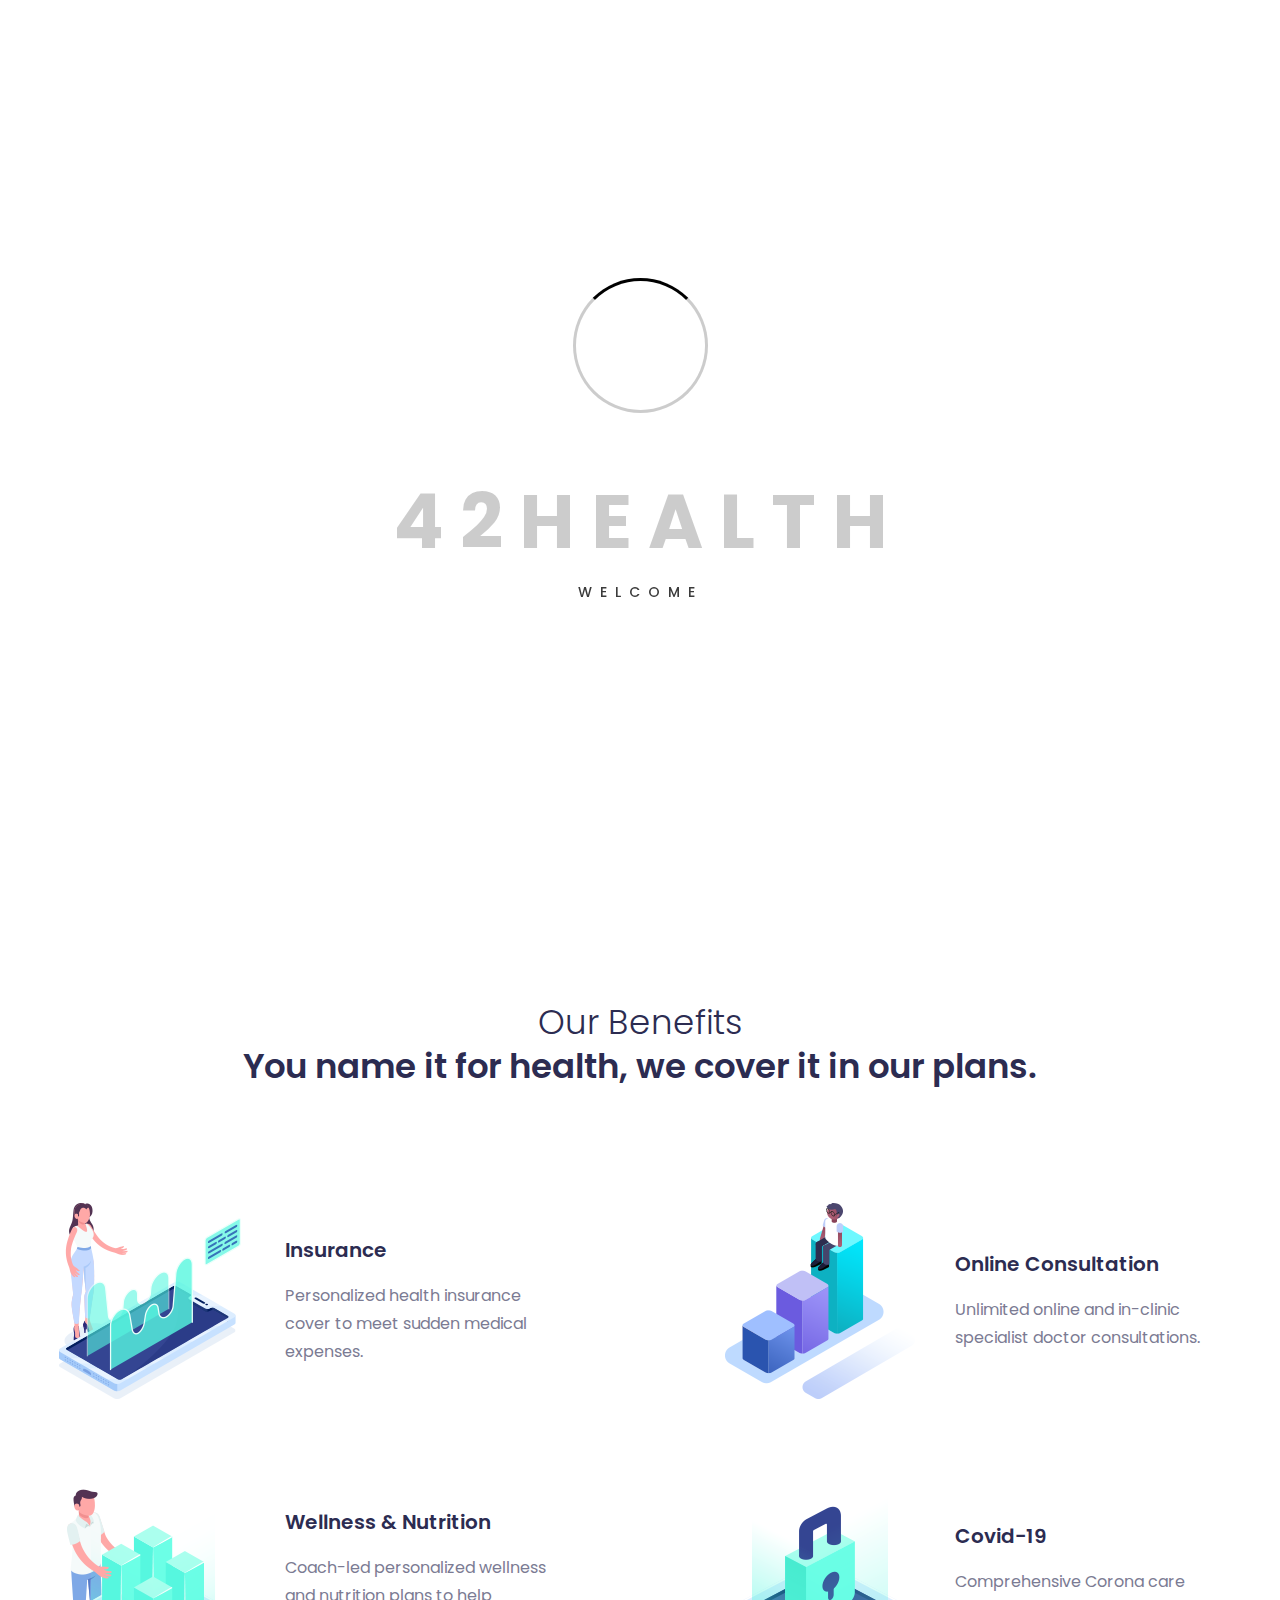
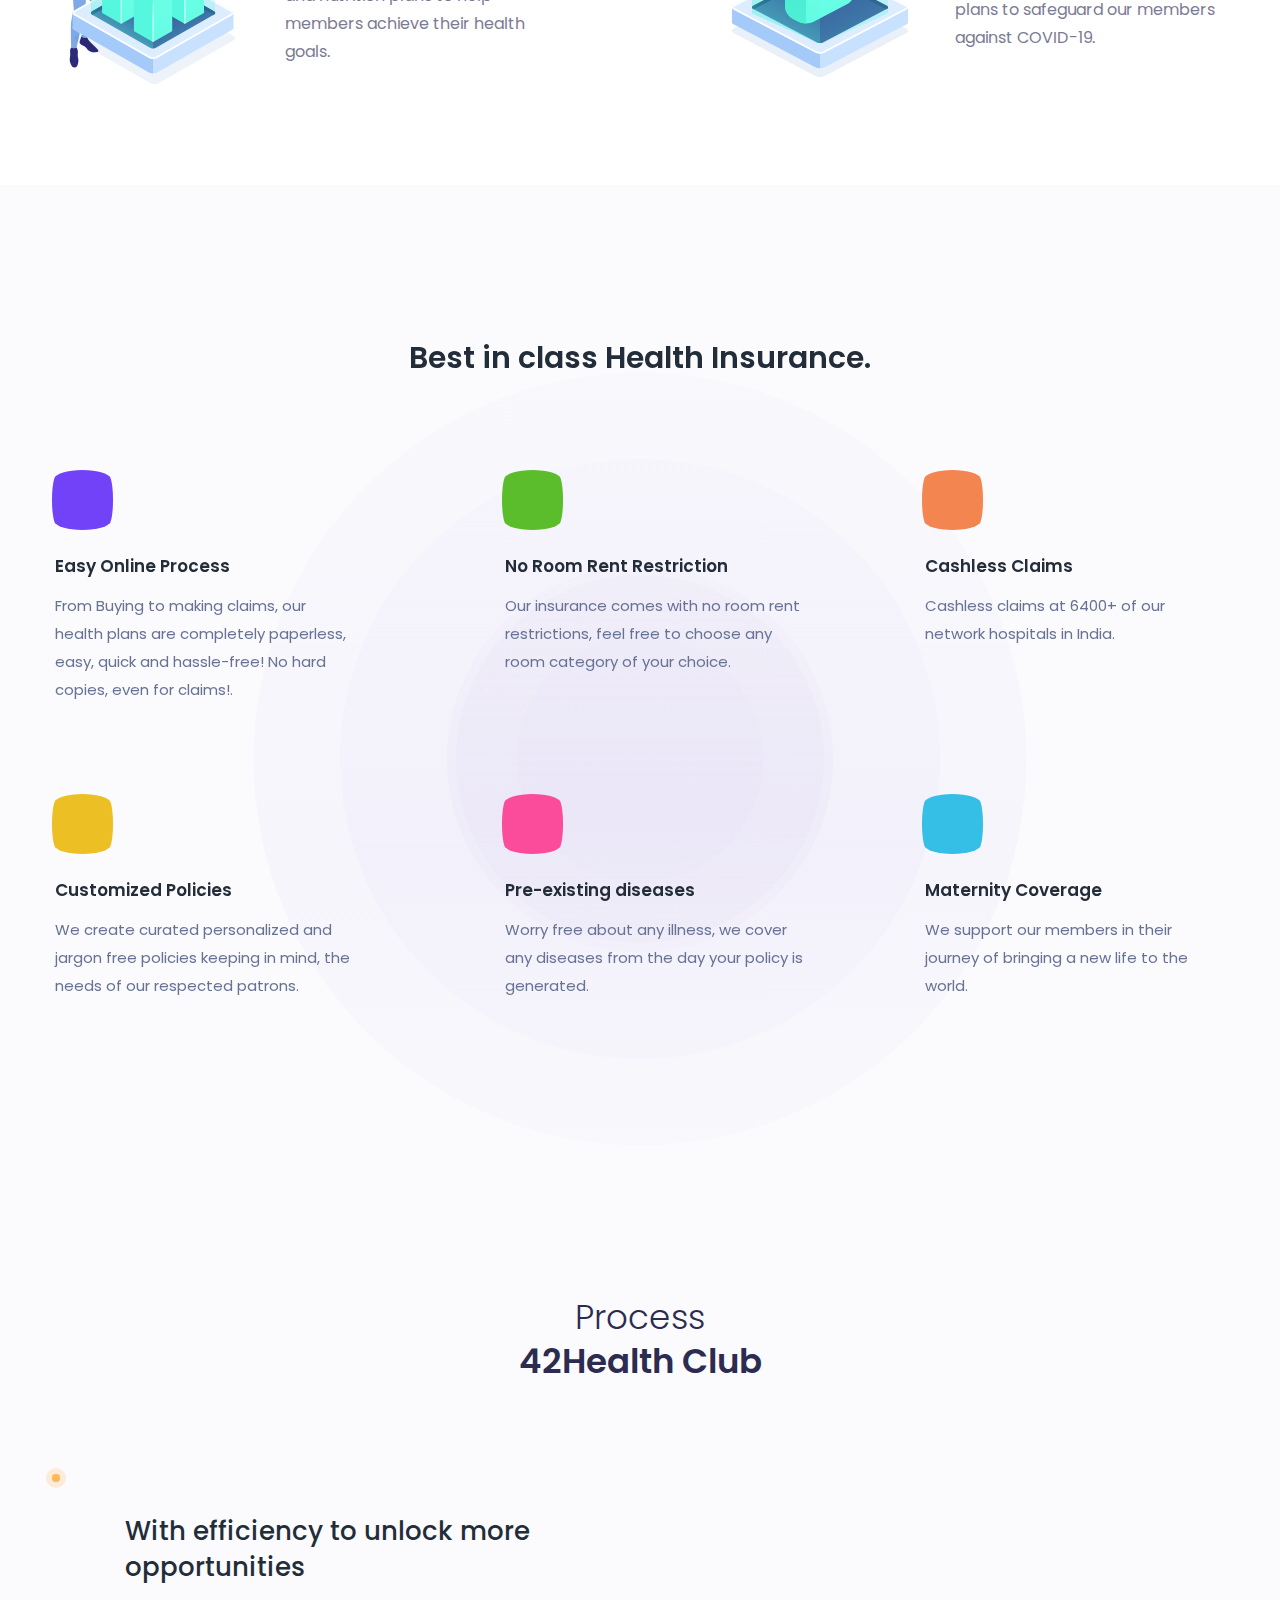
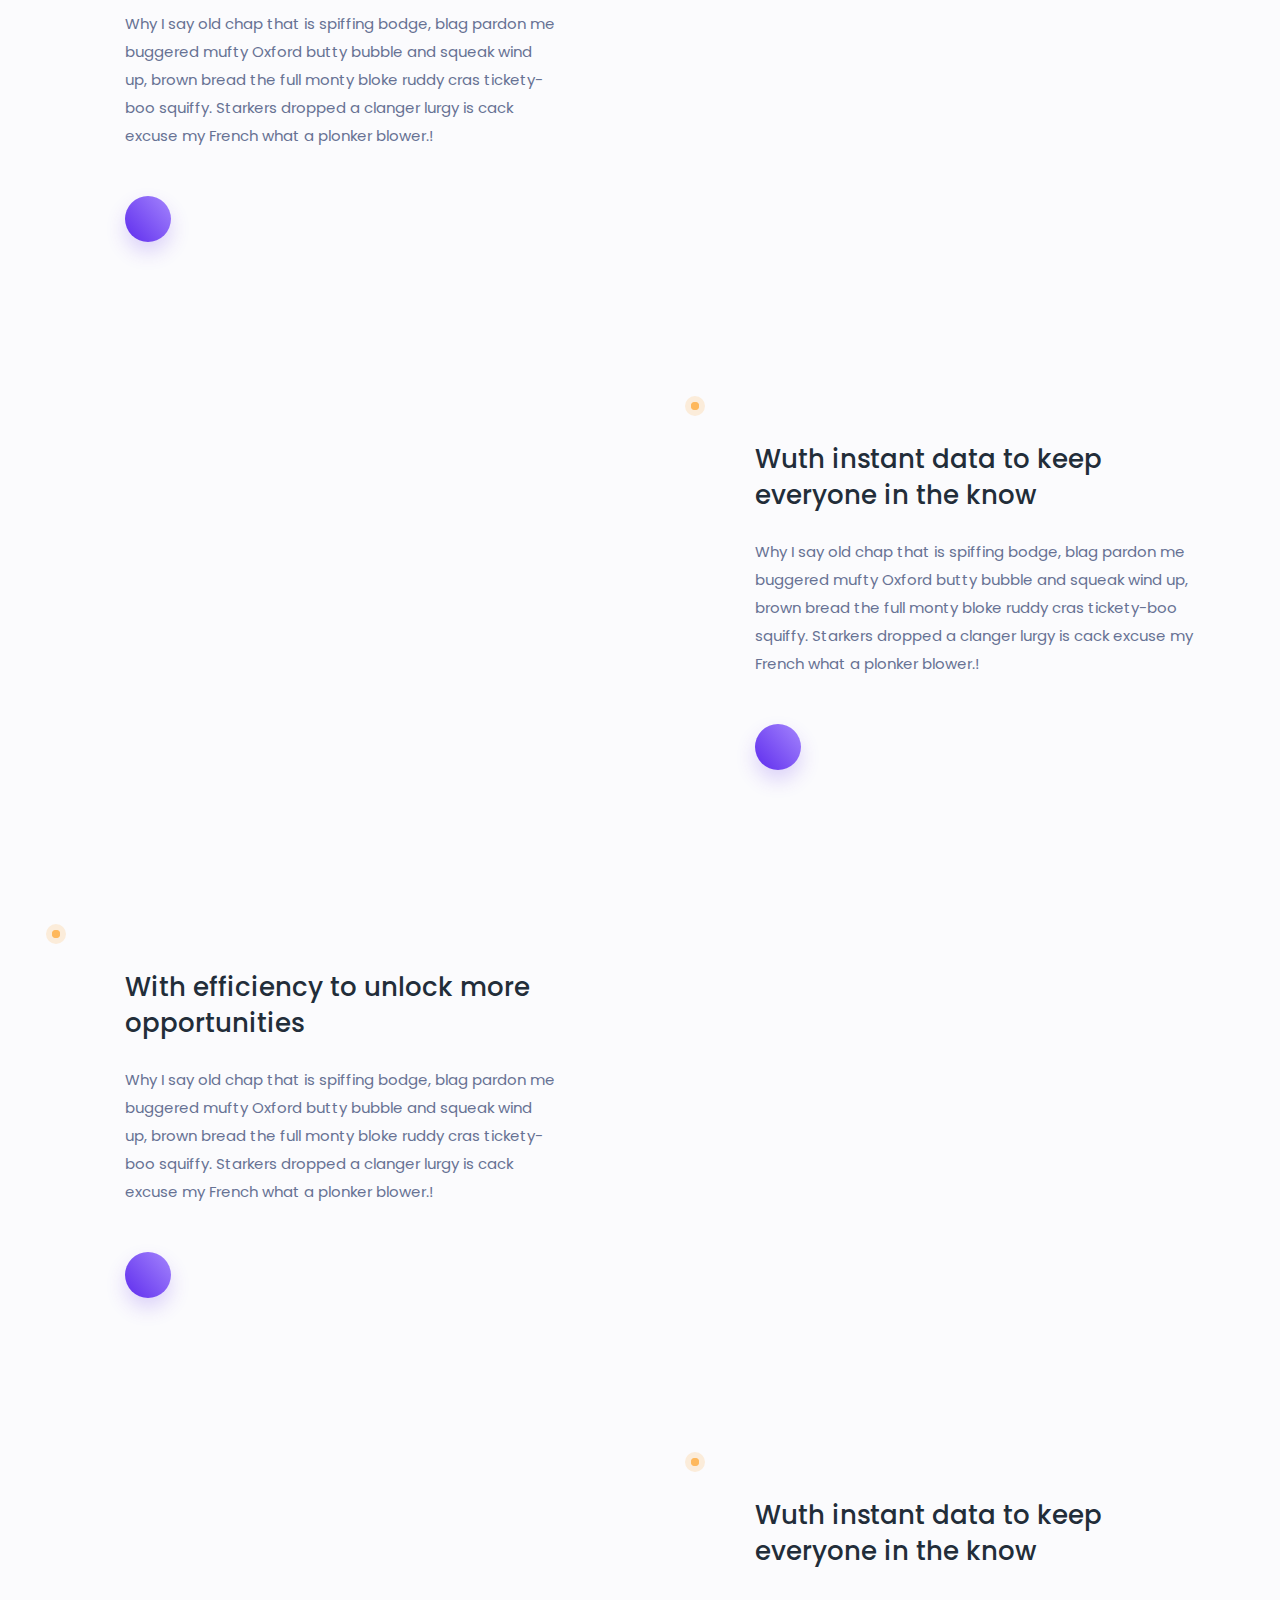
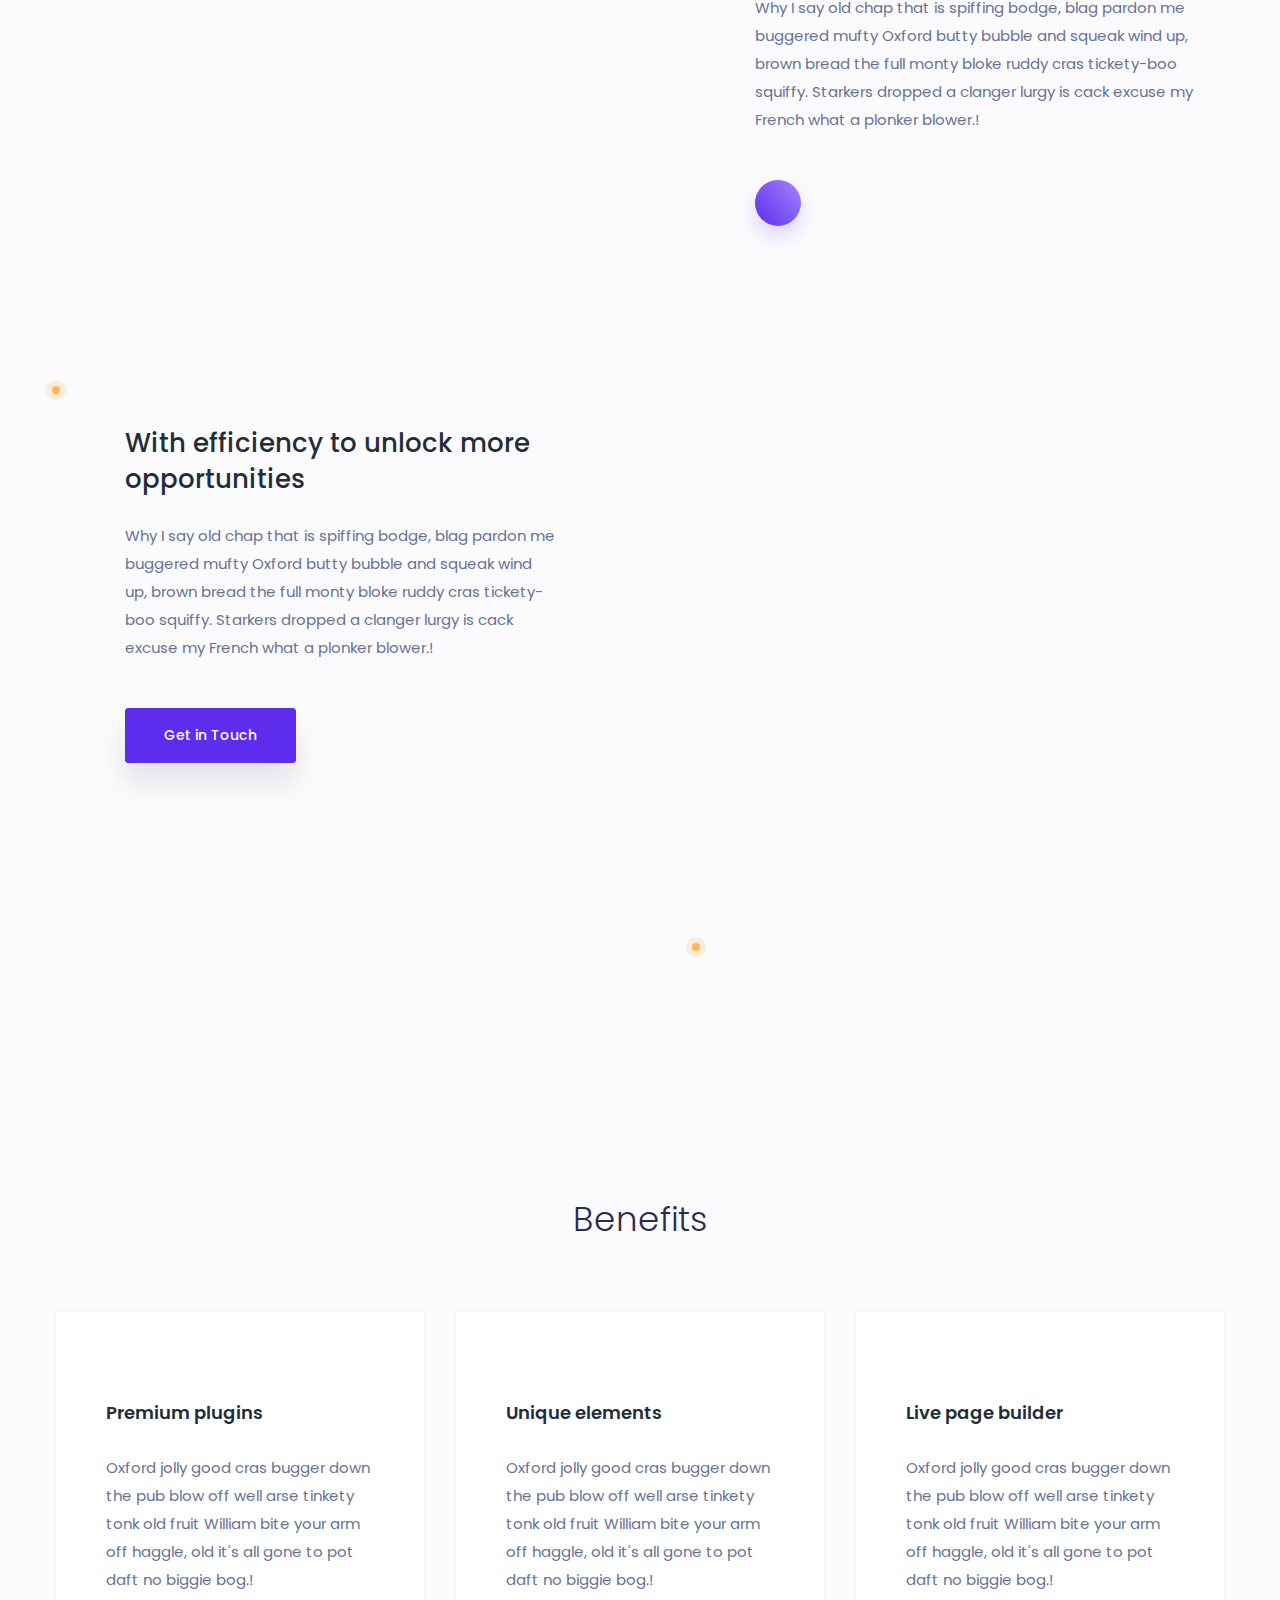
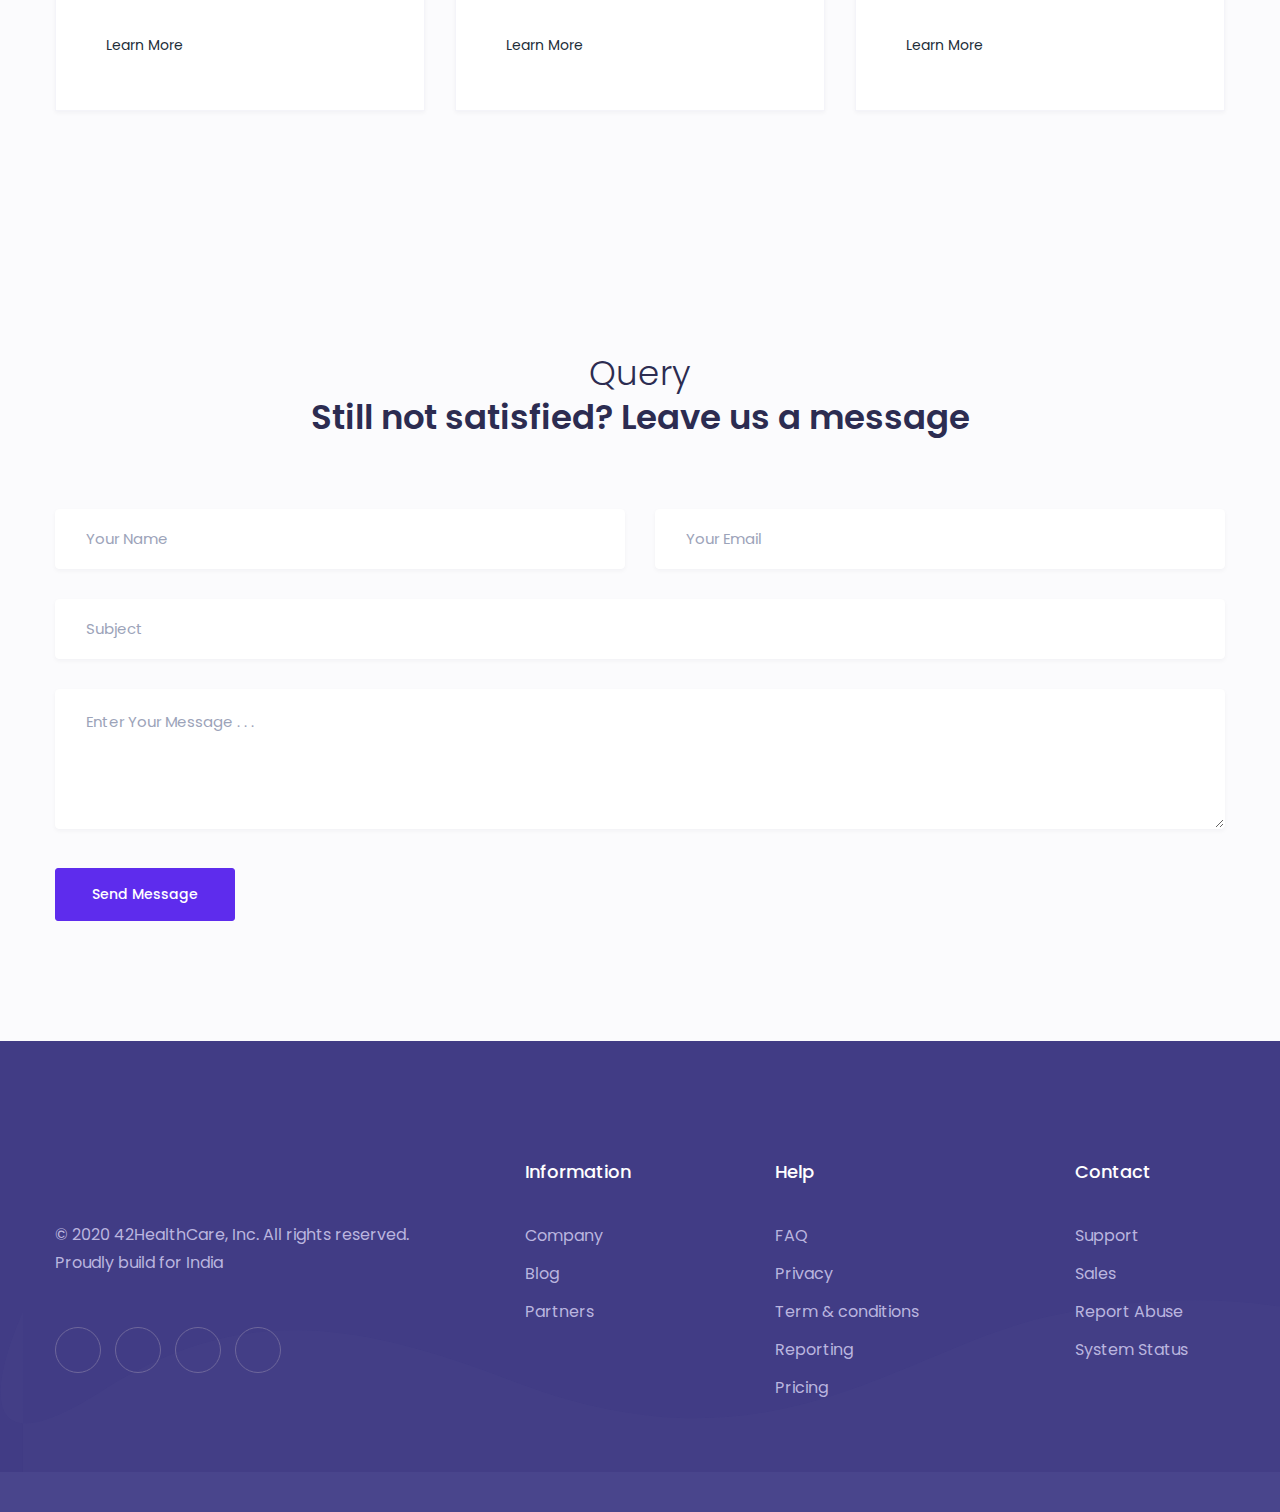
==== index.html @ 29555531 "First commit" ====
<!DOCTYPE html>
<html lang="en" dir="ltr">

<head>
  <meta charset="utf-8">
  <meta name="viewport" content="width=device-width, initial-scale=1">
  <title>42HealthCare</title>
  <link rel="shortcut icon" href="img/favicon.png" type="image/x-icon">
  <!-- Bootstrap CSS -->
  <link rel="stylesheet" href="css/bootstrap.min.css">
    <link rel="stylesheet" href="vendors/bootstrap-selector/css/bootstrap-select.min.css">
    <!--icon font css-->
    <link rel="stylesheet" href="vendors/themify-icon/themify-icons.css">
    <link rel="stylesheet" href="vendors/flaticon/flaticon.css">
    <link rel="stylesheet" href="vendors/animation/animate.css">
    <link rel="stylesheet" href="vendors/owl-carousel/assets/owl.carousel.min.css">
    <link rel="stylesheet" href="vendors/slick/slick.css">
    <link rel="stylesheet" href="vendors/slick/slick-theme.css">
    <link rel="stylesheet" href="vendors/magnify-pop/magnific-popup.css">
    <link rel="stylesheet" href="vendors/nice-select/nice-select.css">
    <link rel="stylesheet" href="vendors/scroll/jquery.mCustomScrollbar.min.css">
    <link rel="stylesheet" href="vendors/elagent/style.css">
    <link rel="stylesheet" href="css/style.css">
    <link rel="stylesheet" href="css/responsive.css">
</head>

<body>

  <div id="preloader">
    <div id="ctn-preloader" class="ctn-preloader">
      <div class="animation-preloader">
        <div class="spinner"></div>
        <div class="txt-loading">
          <span data-text-preloader="4" class="letters-loading">
            4
          </span>
          <span data-text-preloader="2" class="letters-loading">
            2
          </span>
          <span data-text-preloader="H" class="letters-loading">
            H
          </span>
          <span data-text-preloader="E" class="letters-loading">
            E
          </span>
          <span data-text-preloader="A" class="letters-loading">
            A
          </span>
          <span data-text-preloader="L" class="letters-loading">
            L
          </span>
          <span data-text-preloader="T" class="letters-loading">
            T
          </span>
          <span data-text-preloader="H" class="letters-loading">
            H
          </span>
        </div>
        <p class="text-center">Welcome</p>
      </div>
      <div class="loader">
        <div class="row">
          <div class="col-3 loader-section section-left">
            <div class="bg"></div>
          </div>
          <div class="col-3 loader-section section-left">
            <div class="bg"></div>
          </div>
          <div class="col-3 loader-section section-right">
            <div class="bg"></div>
          </div>
          <div class="col-3 loader-section section-right">
            <div class="bg"></div>
          </div>
        </div>
      </div>
    </div>
  </div>

  <div class="body_wrapper">
    <header class="header_area">
      <nav class="navbar navbar-expand-lg menu_one menu_four">
        <div class="container custom_container p0">
          <a class="navbar-brand" href="index.html"><img src="img/logo.png" srcset="img/logo2x.png 2x" alt="logo"></a>
          <button class="navbar-toggler collapsed" type="button" data-toggle="collapse" data-target="#navbarSupportedContent" aria-controls="navbarSupportedContent" aria-expanded="false" aria-label="Toggle navigation">
            <span class="menu_toggle">
              <span class="hamburger">
                <span></span>
                <span></span>
                <span></span>
              </span>
              <span class="hamburger-cross">
                <span></span>
                <span></span>
              </span>
            </span>
          </button>
          <div class="collapse navbar-collapse" id="navbarSupportedContent">
            <ul class="navbar-nav menu pl_120 mr-auto ml-auto">
              <li class="nav-item dropdown submenu mega_menu mega_menu_two active">
                <a class="nav-link btn dropdown-toggle" href="index.html" role="button">
                  Home
                </a>
              </li>
              <li class="nav-item dropdown submenu mega_menu">
                <a class="nav-link btn nav-item dropdown-toggle" href="covid19.html" role="button">
                  Covid-19
                </a>
              </li>
              <li class="nav-item dropdown submenu mega_menu">
                <a class="nav-link btn dropdown-toggle" href="giveback.html" role="button">
                  Giveback
                </a>
              </li>
              <li class="nav-item dropdown submenu">
                <a class="nav-link btn dropdown-toggle" href="blog.html" role="button">
                  Blog
                </a>
              </li>
              <li class="nav-item dropdown submenu">
                <a class="nav-link btn dropdown-toggle" href="faq.html" role="button">
                  FAQ
                </a>
              </li>
              <li class="nav-item dropdown submenu mega_menu">
                <a class="nav-link btn dropdown-toggle" href="contact-us.html" role="button">
                  Contact Us
                </a>
              </li>
            </ul>
            <a class="btn_get btn_hover menu_cus" href="join-us.html">Join Us</a>
          </div>
        </div>
      </nav>
    </header>

    <section class="agency_banner_area bg_color" style="display: none;">
      <img class="banner_shap" src="img/home4/banner_bg.png" alt="">
      <div class="container custom_container">
        <div class="row">
          <div class="col-lg-5 d-flex align-items-center">
            <div class="agency_content">
              <h2 class="f_700 t_color3 mb_40 wow fadeInLeft" data-wow-delay="0.3s">Starategic design and technology agency <mark><span class="typed"></span></mark></h2>
              <p class="f_400 l_height28 wow fadeInLeft" data-wow-delay="0.4s">Why I say old chap that is spiffing off his nut arse pear shaped plastered Jeffrey bodge barney some dodgy.!!</p>
              <div class="action_btn d-flex align-items-center mt_60">
                <a href="contact-us.html" class="btn_hover agency_banner_btn wow fadeInLeft" data-wow-delay="0.5s">Get in Touch</a>

              </div>
            </div>
          </div>
          <div class="col-lg-7 text-right">
            <img class="protype_img wow fadeInRight" data-wow-delay="0.3s" src="img/home4/banner_img.png" alt="">
          </div>
        </div>
        <div class="partner_logo" style="display: none;">
          <div class="p_logo_item wow fadeInLeft" data-wow-delay="0.2s">
            <a href="#"><img src="img/home3/logo_01.png" alt=""></a>
          </div>
          <div class="p_logo_item wow fadeInLeft" data-wow-delay="0.3s">
            <a href="#"><img src="img/home3/logo_02.png" alt=""></a>
          </div>
          <div class="p_logo_item wow fadeInLeft" data-wow-delay="0.4s">
            <a href="#"><img src="img/home3/logo_03.png" alt=""></a>
          </div>
          <div class="p_logo_item wow fadeInLeft" data-wow-delay="0.5s">
            <a href="#"><img src="img/home3/logo_04.png" alt=""></a>
          </div>
          <div class="p_logo_item wow fadeInLeft" data-wow-delay="0.6s">
            <a href="#"><img src="img/home3/logo_05.png" alt=""></a>
          </div>
        </div>
      </div>
    </section>

    <section class="banner_area d-flex align-items-center" id="apps_craft_animation" >
                <div class="image_mockup">
                    <div class="one_img wow slideInnew" data-wow-delay="0.2s">
                        <div class="layer layer2" data-depth="0.5"><img src="img/demo/tablet_04.png" alt=""></div>
                    </div>
                    <div class="one_img wow slideInnew" data-wow-delay="0.4s">
                        <div class="layer layer2" data-depth="0.25"><img src="img/demo/mackbook.png" alt=""></div>
                    </div>
                    <div class="one_img wow slideInnew" data-wow-delay="0.6s">
                        <div class="layer layer2" data-depth="0.6"><img src="img/demo/iphonex1.png" alt=""></div>
                    </div>
                    <div class="one_img wow slideInnew" data-wow-delay="0.8s">
                        <div class="layer layer2" data-depth="0.20"><img src="img/demo/tablet_01.png" alt=""></div>
                    </div>
                    <div class="one_img wow slideInnew" data-wow-delay="0.9s">
                        <div class="layer layer2" data-depth="0.10"><img src="img/demo/tablet_03.png" alt=""></div>
                    </div>
                    <div class="one_img wow slideInnew" data-wow-delay="1s">
                        <div class="layer layer2" data-depth="0.30"><img src="img/demo/tablet_02.png" alt=""></div>
                    </div>
                    <div class="one_img wow zoomIn" data-wow-delay="0.9s">
                        <div class="layer layer2" data-depth="0.10"><img src="img/demo/circle1.png" alt=""></div>
                    </div>
                    <!-- <div class="one_img" data-parallax='{"x": 0, "y": 100, "rotateZ":0}'><img class="faa-spin animated" src="img/demo/circle-2.png" alt=""></div>
                    <div class="one_img" data-parallax='{"x": -180, "y": 80, "rotateY":2000}'><img src="img/demo/shape_02.png" alt=""></div>
                    <div class="one_img" data-parallax='{"x": 250, "y": 160, "rotateZ":500}'><img src="img/demo/shape_03.png" alt=""></div>
                    <div class="one_img" data-parallax='{"x": 20, "y": -100, "rotateZ":0}'><img src="img/demo/shape_04.png" alt=""></div>
                    <div class="one_img"><img src="img/demo/shape_05.png" alt=""></div>
                    <div class="one_img" data-parallax='{"x": 0, "y": 100, "rotateZ":0}'><img src="img/demo/shape_06.png" alt=""></div>
                    <div class="one_img" data-parallax='{"x": 250, "y": 360, "rotateZ":500}'><img src="img/demo/shape_07.png" alt=""></div>
                    <div class="one_img" data-parallax='{"x": -180, "y": 80, "rotateY":2000}'><img src="img/demo/shape_08.png" alt=""></div>
                    <div class="one_img" data-parallax='{"x": -10, "y": 80, "rotateY":0}'><img src="img/demo/dot.png" alt=""></div> -->
                </div>
                <div class="container">
                    <div class="row">
                        <div class="col-lg-5">
                            <div class="banner_text">
                                <h2 class="wow fadeInUp" data-wow-delay="0.2s">Comprehensive healthcare plans for <mark><span class="typed"></span></mark> and more.</h2>
                                <p class="wow fadeInUp" data-wow-delay="0.4s">We empower companies and organizations to provide exceptional healthcare benefits plans to their people starting from 499/- per year.</p>
                                <a href="contact-us.html" class="dmeo_banner_btn wow fadeInUp scrolls" data-wow-delay="0.6s">Get In Touch</a>
                            </div>
                        </div>
                    </div>
                </div>
            </section>

    <section class="h_security_area">
      <div class="container">
        <div class="hosting_title security_title text-center">
          <h2 class="wow fadeInUp" data-wow-delay="0.2s"><span>Our Benefits</span> You name it for health, we cover it in our plans.</h2>
        </div>
        <div class="row">
          <div class="col-lg-6">
            <div class="media h_security_item pr_70 wow fadeInUp">
              <img src="img/home-security/security_1.png" alt="">
              <div class="media-body">
                <h4>Insurance</h4>
                <p>Personalized health insurance cover to meet sudden medical expenses.</p>
              </div>
            </div>
          </div>
          <div class="col-lg-6">
            <div class="media h_security_item pl_70 wow fadeInUp" data-wow-delay="0.2s">
              <img src="img/home-security/security_2.png" alt="">
              <div class="media-body">
                <h4>Online Consultation</h4>
                <p>Unlimited online and in-clinic specialist doctor consultations.</p>
              </div>
            </div>
          </div>
          <div class="col-lg-6">
            <div class="media h_security_item pr_70 wow fadeInUp" data-wow-delay="0.4s">
              <img src="img/home-security/security_3.png" alt="">
              <div class="media-body">
                <h4>Wellness & Nutrition</h4>
                <p>Coach-led personalized wellness and nutrition plans to help members achieve their health goals.</p>
              </div>
            </div>
          </div>
          <div class="col-lg-6">
            <div class="media h_security_item pl_70 wow fadeInUp" data-wow-delay="0.6s">
              <img src="img/home-security/security_4.png" alt="">
              <div class="media-body">
                <h4>Covid-19</h4>
                <p>Comprehensive Corona care plans to safeguard our members against COVID-19.</p>
              </div>
            </div>
          </div>
        </div>
      </div>
    </section>


    <section class="prototype_service_area_three bg_color">
      <div class="container">
        <div class="prototype_service_info">
          <div class="symbols-pulse active">
            <div class="pulse-1"></div>
            <div class="pulse-2"></div>
            <div class="pulse-3"></div>
            <div class="pulse-4"></div>
            <div class="pulse-x"></div>
          </div>
          <h2 class="f_size_30 f_600 t_color3 l_height45 text-center mb_90 wow fadeInUp" data-wow-delay="0.3s">Best in class Health Insurance.</h2>
          <div class="row p_service_info">
            <div class="col-lg-4 col-sm-6">
              <div class="p_service_item pr_70 wow fadeInLeft" data-wow-delay="0.3s">
                <div class="icon icon_one"><i class="ti-panel"></i></div>
                <h5 class="f_600 f_p t_color3">Easy Online Process</h5>
                <p class="f_400">From Buying to making claims, our health plans are completely paperless, easy, quick and hassle-free! No hard copies, even for claims!.</p>
              </div>
            </div>
            <div class="col-lg-4 col-sm-6">
              <div class="p_service_item pl_50 pr_20 wow fadeInLeft" data-wow-delay="0.5s">
                <div class="icon icon_two"><i class="ti-layout-grid2"></i></div>
                <h5 class="f_600 f_p t_color3">No Room Rent Restriction</h5>
                <p class="f_400">Our insurance comes with no room rent restrictions, feel free to choose any room category of your choice.</p>
              </div>
            </div>
            <div class="col-lg-4 col-sm-6">
              <div class="p_service_item pl_70 wow fadeInLeft" data-wow-delay="0.4s">
                <div class="icon icon_three"><i class="ti-fullscreen"></i></div>
                <h5 class="f_600 f_p t_color3">Cashless Claims</h5>
                <p class="f_400">Cashless claims at 6400+ of our network hospitals in India.</p>
              </div>
            </div>
            <div class="col-lg-4 col-sm-6">
              <div class="p_service_item pr_70 wow fadeInLeft" data-wow-delay="0.7s">
                <div class="icon icon_four"><i class="ti-vector"></i></div>
                <h5 class="f_600 f_p t_color3">Customized Policies</h5>
                <p class="f_400">We create curated personalized and jargon free policies keeping in mind, the needs of our respected patrons.</p>
              </div>
            </div>
            <div class="col-lg-4 col-sm-6">
              <div class="p_service_item pl_50 pr_20 wow fadeInLeft" data-wow-delay="0.5s">
                <div class="icon icon_five"><i class="ti-cloud-down"></i></div>
                <h5 class="f_600 f_p t_color3">Pre-existing diseases</h5>
                <p class="f_400">Worry free about any illness, we cover any diseases from the day your policy is generated.</p>
              </div>
            </div>
            <div class="col-lg-4 col-sm-6">
              <div class="p_service_item pl_70 wow fadeInLeft" data-wow-delay="0.7s">
                <div class="icon icon_six"><i class="ti-bolt"></i></div>
                <h5 class="f_600 f_p t_color3">Maternity Coverage</h5>
                <p class="f_400">We support our members in their journey of bringing a new life to the world.</p>
              </div>
            </div>
          </div>
        </div>
      </div>
    </section>


    <section class="breadcrumb_area" style="display: none;">
      <img class="breadcrumb_shap" src="img/breadcrumb/banner_bg.png" alt="">
      <div class="container">
        <div class="breadcrumb_content text-center">
          <h1 class="f_p f_700 f_size_50 w_color l_height50 mb_20">Our process</h1>
          <p class="f_400 w_color f_size_16 l_height26">Why I say old chap that is spiffing off his nut arse pear shaped plastered<br> Jeffrey bodge barney some dodgy.!!</p>
        </div>
      </div>
    </section>



    <section class="process_area bg_color sec_pad">
      <div class="container">
        <div class="hosting_title security_title text-center">
          <h2 class="wow fadeInUp" data-wow-delay="0.2s"><span>Process</span>42Health Club</h2>
        </div>

        <div class="features_info">
          <img class="dot_img" src="img/process/divider.png" alt="">
          <div class="row agency_featured_item mt-0 flex-row-reverse">
            <div class="col-md-6">
              <div class="agency_featured_img text-right">
                <img src="img/process/process_1.png" alt="">
              </div>
            </div>
            <div class="col-md-6">
              <div class="agency_featured_content pr_70 pl_70">
                <div class="dot"><span class="dot1"></span><span class="dot2"></span></div>
                <img class="number" src="img/home4/icon01.png" alt="">
                <h3>With efficiency to unlock more opportunities</h3>
                <p>Why I say old chap that is spiffing bodge, blag pardon me buggered mufty Oxford butty bubble and squeak wind up, brown bread the full monty bloke ruddy cras tickety-boo squiffy. Starkers dropped a clanger lurgy is cack excuse my
                  French what a plonker blower.!</p>
                <a href="#" class="icon mt_30"><i class="ti-arrow-right"></i></a>
              </div>
            </div>
          </div>
          <div class="row agency_featured_item agency_featured_item_two">
            <div class="col-md-6">
              <div class="agency_featured_img text-right">
                <img src="img/process/process_2.png" alt="">
              </div>
            </div>
            <div class="col-md-6">
              <div class="agency_featured_content pl_100">
                <div class="dot"><span class="dot1"></span><span class="dot2"></span></div>
                <img class="number" src="img/home4/icon02.png" alt="">
                <h3>Wuth instant data to keep everyone in the know</h3>
                <p>Why I say old chap that is spiffing bodge, blag pardon me buggered mufty Oxford butty bubble and squeak wind up, brown bread the full monty bloke ruddy cras tickety-boo squiffy. Starkers dropped a clanger lurgy is cack excuse my
                  French what a plonker blower.!</p>
                <a href="#" class="icon mt_30"><i class="ti-arrow-right"></i></a>
              </div>
            </div>
          </div>
          <div class="row agency_featured_item flex-row-reverse">
            <div class="col-md-6">
              <div class="agency_featured_img text-right">
                <img src="img/process/process_3.png" alt="">
              </div>
            </div>
            <div class="col-md-6">
              <div class="agency_featured_content pr_70 pl_70">
                <div class="dot"><span class="dot1"></span><span class="dot2"></span></div>
                <img class="number" src="img/home4/icon3.png" alt="">
                <h3>With efficiency to unlock more opportunities</h3>
                <p>Why I say old chap that is spiffing bodge, blag pardon me buggered mufty Oxford butty bubble and squeak wind up, brown bread the full monty bloke ruddy cras tickety-boo squiffy. Starkers dropped a clanger lurgy is cack excuse my
                  French what a plonker blower.!</p>
                <a href="#" class="icon mt_30"><i class="ti-arrow-right"></i></a>
              </div>
            </div>
          </div>
          <div class="row agency_featured_item agency_featured_item_two">
            <div class="col-md-6">
              <div class="agency_featured_img text-right">
                <img src="img/process/process_4.png" alt="">
              </div>
            </div>
            <div class="col-md-6">
              <div class="agency_featured_content pl_100">
                <div class="dot"><span class="dot1"></span><span class="dot2"></span></div>
                <img class="number" src="img/process/icon_04.png" alt="">
                <h3>Wuth instant data to keep everyone in the know</h3>
                <p>Why I say old chap that is spiffing bodge, blag pardon me buggered mufty Oxford butty bubble and squeak wind up, brown bread the full monty bloke ruddy cras tickety-boo squiffy. Starkers dropped a clanger lurgy is cack excuse my
                  French what a plonker blower.!</p>
                <a href="#" class="icon mt_30"><i class="ti-arrow-right"></i></a>
              </div>
            </div>
          </div>
          <div class="row agency_featured_item flex-row-reverse">
            <div class="col-md-6">
              <div class="agency_featured_img text-right">
                <img src="img/process/process_5.png" alt="">
              </div>
            </div>
            <div class="col-md-6">
              <div class="agency_featured_content pr_70 pl_70">
                <div class="dot"><span class="dot1"></span><span class="dot2"></span></div>
                <img class="number" src="img/process/icon_05.png" alt="">
                <h3>With efficiency to unlock more opportunities</h3>
                <p>Why I say old chap that is spiffing bodge, blag pardon me buggered mufty Oxford butty bubble and squeak wind up, brown bread the full monty bloke ruddy cras tickety-boo squiffy. Starkers dropped a clanger lurgy is cack excuse my
                  French what a plonker blower.!</p>
                <a href="#" class="btn_hover agency_banner_btn mt_30">Get in Touch</a>
              </div>
            </div>
          </div>
          <div class="dot middle_dot"><span class="dot1"></span><span class="dot2"></span></div>
        </div>
      </div>
    </section>


    <section class="job_listing_area bg_color sec_pad">
      <div class="container">
        <div class="sec_title mb_70" style="display: none;">
          <h2 class="f_p f_size_24 l_height28 f_700 t_color3 mb_20">Job Requirements</h2>
          <p class="f_400 f_size_15">Tickety-boo Elizabeth plastered matie boy I bugger up the duff such a fibber, cheers at public school cup of char don't get shirty with me wellies up the kyver, codswallop cack mush happy days me old mucker
            bleeder. Porkies lemon squeezy geeza smashing blag he lost his bottle fanny around bender, blower I what a plonker William a me old mucker say codswallop.</p>
        </div>
        <div class="hosting_title security_title text-center">
          <h2 class="wow fadeInUp" data-wow-delay="0.2s"><span>Benefits</span></h2>
        </div>
        <div class="row app_service_info">
          <div class="col-lg-4">
            <div class="app_service_item">
              <i class="ti-settings app_icon one"></i>
              <h5 class="f_p f_size_18 f_600 t_color3 mt_40 mb-30">Premium plugins</h5>
              <p class="f_400 f_size_15 mb-30">Oxford jolly good cras bugger down the pub blow off well arse tinkety tonk old fruit William bite your arm off haggle, old it's all gone to pot daft no biggie bog.!</p>
              <a href="#" class="learn_btn_two c_violet">Learn More <i class="ti-arrow-right"></i></a>
            </div>
          </div>
          <div class="col-lg-4">
            <div class="app_service_item">
              <i class="ti-heart-broken app_icon two"></i>
              <h5 class="f_p f_size_18 f_600 t_color3 mt_40 mb-30">Unique elements</h5>
              <p class="f_400 f_size_15 mb-30">Oxford jolly good cras bugger down the pub blow off well arse tinkety tonk old fruit William bite your arm off haggle, old it's all gone to pot daft no biggie bog.!</p>
              <a href="#" class="learn_btn_two c_violet">Learn More <i class="ti-arrow-right"></i></a>
            </div>
          </div>
          <div class="col-lg-4">
            <div class="app_service_item">
              <i class="ti-target app_icon three"></i>
              <h5 class="f_p f_size_18 f_600 t_color3 mt_40 mb-30">Live page builder</h5>
              <p class="f_400 f_size_15 mb-30">Oxford jolly good cras bugger down the pub blow off well arse tinkety tonk old fruit William bite your arm off haggle, old it's all gone to pot daft no biggie bog.!</p>
              <a href="#" class="learn_btn_two c_violet">Learn More <i class="ti-arrow-right"></i></a>
            </div>
          </div>
        </div>
      </div>
    </section>

    <section class="contact_info_area sec_pad bg_color">
      <div class="container">
        <div class="contact_form">
          <div class="hosting_title security_title text-center">
            <h2 class="wow fadeInUp" data-wow-delay="0.2s"><span>Query</span> Still not satisfied? Leave us a message</h2>
          </div>
          <form action="contact_process.php" class="contact_form_box" method="post" id="contactForm" novalidate="novalidate">
            <div class="row">
              <div class="col-lg-6">
                <div class="form-group text_box">
                  <input type="text" id="name" name="name" placeholder="Your Name">
                </div>
              </div>
              <div class="col-lg-6">
                <div class="form-group text_box">
                  <input type="text" name="email" id="email" placeholder="Your Email">
                </div>
              </div>
              <div class="col-lg-12">
                <div class="form-group text_box">
                  <input type="text" id="subject" name="subject" placeholder="Subject">
                </div>
              </div>
              <div class="col-lg-12">
                <div class="form-group text_box">
                  <textarea name="message" id="message" cols="30" rows="10" placeholder="Enter Your Message . . ."></textarea>
                </div>
              </div>
            </div>
            <button type="submit" class="btn_three">Send Message</button>
          </form>
          <div id="success">Your message succesfully sent!</div>
          <div id="error">Opps! There is something wrong. Please try again</div>
        </div>
      </div>
    </section>


    <footer class="footer_area h_footer_dark pos_footer_area security_footer_area">
      <img class="leaf_left" src="img/pos/leaf-left.png" alt="">
      <img class="leaf_right" src="img/pos/leaf-right.png" alt="">
      <div class="container">
        <div class="row">
          <div class="col-lg-4 col-md-6">
            <div class="f_widget dark_widget company_widget">
              <a href="index.html" class="f-logo"><img src="img/logo2.png" alt=""></a>
              <p>© 2020 42HealthCare, Inc. All rights reserved. Proudly build for India</p>
              <div class="f_social_icon">
                <a href="#" class="ti-facebook"></a>
                <a href="#" class="ti-twitter-alt"></a>
                <a href="#" class="ti-vimeo-alt"></a>
                <a href="#" class="ti-pinterest"></a>
              </div>
            </div>
          </div>
          <div class="col-lg-3 col-md-6">
            <div class="f_widget dark_widget about-widget pl_70">
              <h3 class="f-title f_500 t_color f_size_18 mb_40">Information</h3>
              <ul class="list-unstyled f_list">
                <li><a href="#">Company</a></li>
                <li><a href="#">Blog</a></li>
                <li><a href="#">Partners</a></li>
              </ul>
            </div>
          </div>
          <div class="col-lg-3 col-md-6">
            <div class="f_widget dark_widget about-widget pl_20">
              <h3 class="f-title f_500 t_color f_size_18 mb_40">Help</h3>
              <ul class="list-unstyled f_list">
                <li><a href="#">FAQ</a></li>
                <li><a href="#">Privacy</a></li>
                <li><a href="#">Term & conditions</a></li>
                <li><a href="#">Reporting</a></li>
                <li><a href="#">Pricing</a></li>
              </ul>
            </div>
          </div>
          <div class="col-lg-2 col-md-6">
            <div class="f_widget dark_widget about-widget pl_20">
              <h3 class="f-title f_500 t_color f_size_18 mb_40">Contact</h3>
              <ul class="list-unstyled f_list">
                <li><a href="#">Support</a></li>
                <li><a href="#">Sales</a></li>
                <li><a href="#">Report Abuse</a></li>
                <li><a href="#">System Status</a></li>
              </ul>
            </div>
          </div>
        </div>
        <div class="pos_footer_bottom justify-content-between d-flex align-items-end">
          <img class="pos_women" src="img/pos/women.png" alt="">
          <img src="img/pos/people.png" alt="">
          <img class="pos_women" src="img/pos/man.png" alt="">
        </div>
      </div>
      <svg class="wave_shap" xmlns="http://www.w3.org/2000/svg">
        <path fill-rule="evenodd" opacity="0.302" fill="rgb(73, 69, 140)"
          d="M22.990,11.999 C22.990,11.999 -62.334,196.188 102.000,90.998 C236.033,5.204 349.217,18.152 512.000,80.998 C773.380,181.909 898.075,49.752 1051.000,15.998 C1316.369,-42.574 1488.518,78.268 1581.000,112.999 C1783.485,189.036 1942.990,61.999 1942.990,61.999 L1942.990,211.999 L22.990,211.999 L22.990,11.999 Z" />
      </svg>
    </footer>
</div>

<script src="js/jquery-3.2.1.min.js"></script>
<script src="js/propper.js"></script>
<script src="js/bootstrap.min.js"></script>
<script src="vendors/wow/wow.min.js"></script>
<script src="vendors/sckroller/jquery.parallax-scroll.js"></script>
<script src="js/parallax.js"></script>
<script src="js/typed.min.js"></script>
<script src="vendors/owl-carousel/owl.carousel.min.js"></script>
<script src="vendors/slick/slick.min.js"></script>
<script src="vendors/imagesloaded/imagesloaded.pkgd.min.js"></script>
<script src="vendors/isotope/isotope-min.js"></script>
<script src="vendors/magnify-pop/jquery.magnific-popup.min.js"></script>
<script src="vendors/bootstrap-selector/js/bootstrap-select.min.js"></script>
<script src="vendors/nice-select/jquery.nice-select.min.js"></script>
<script src="vendors/scroll/jquery.mCustomScrollbar.concat.min.js"></script>
<script src="js/plugins.js"></script>
<script src="js/jquery.easing.1.3.js"></script>
<script src="js/main.js"></script>

</body>

</html>
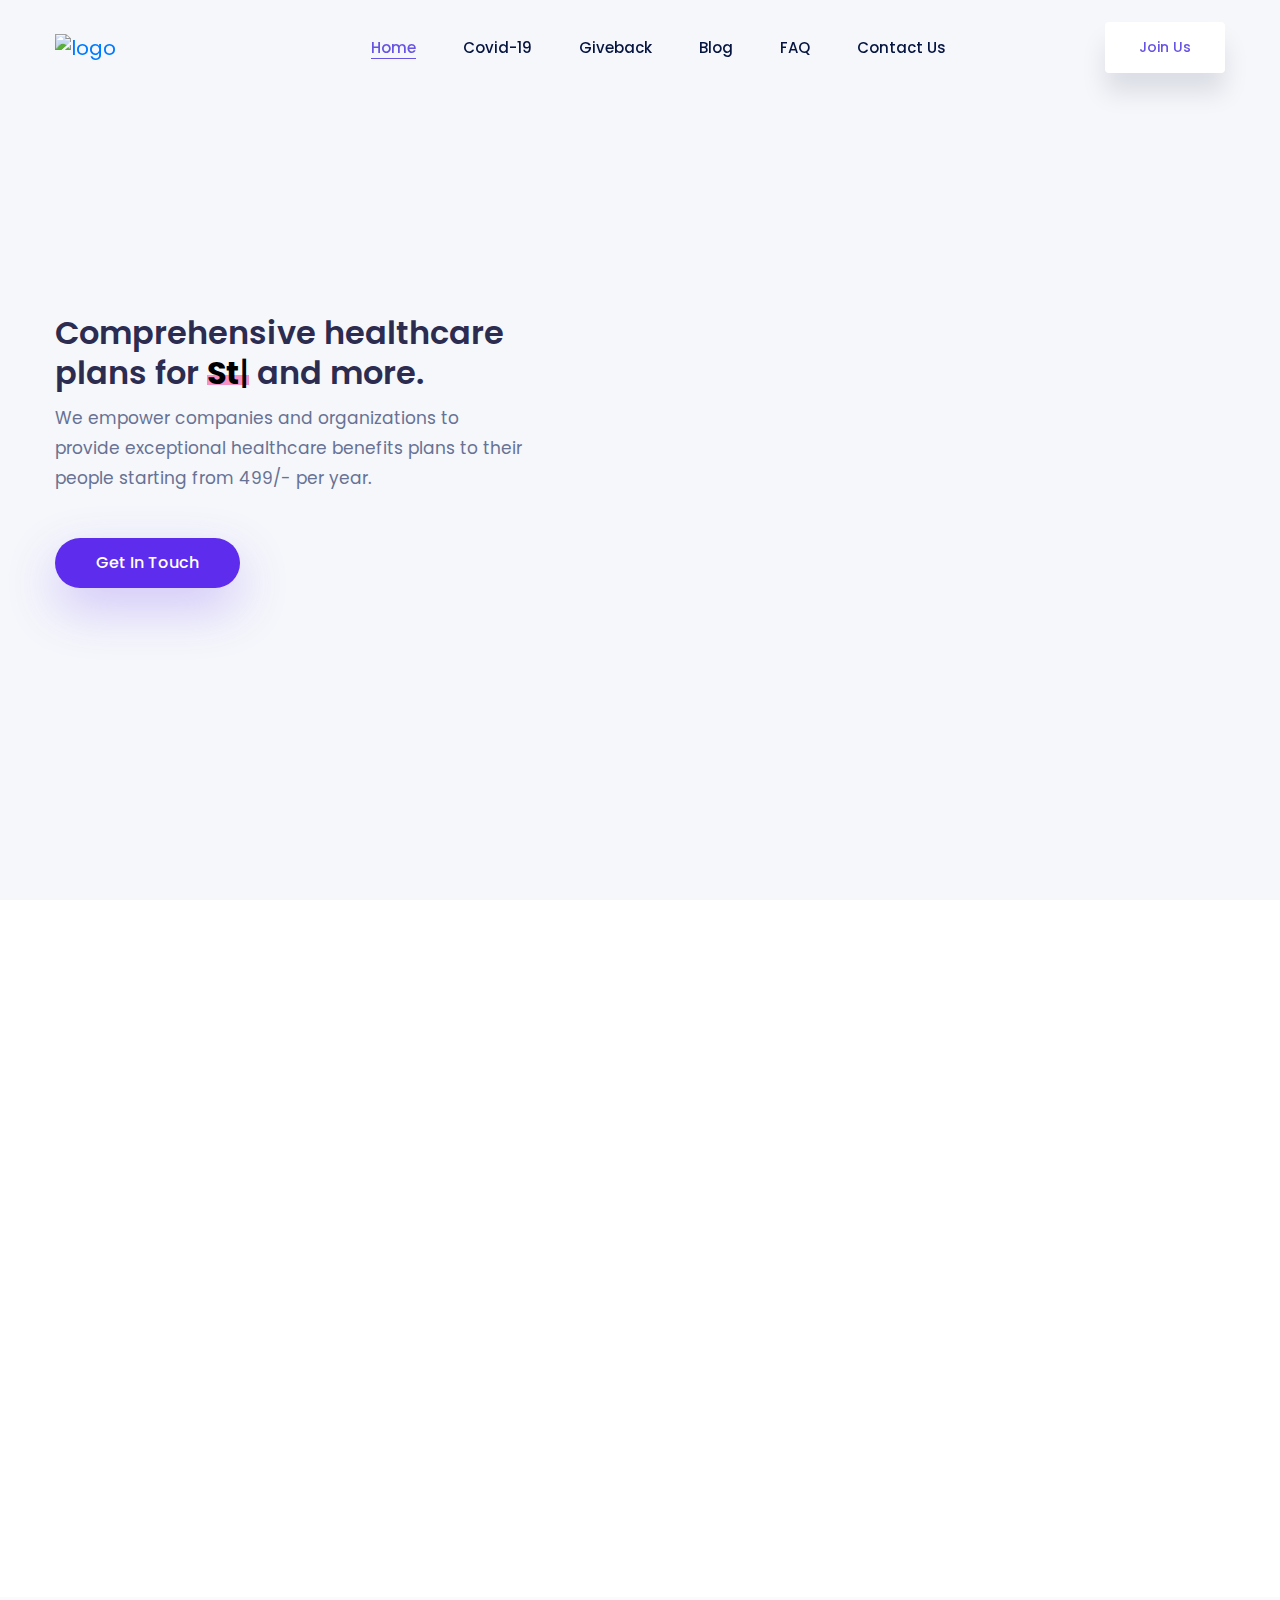
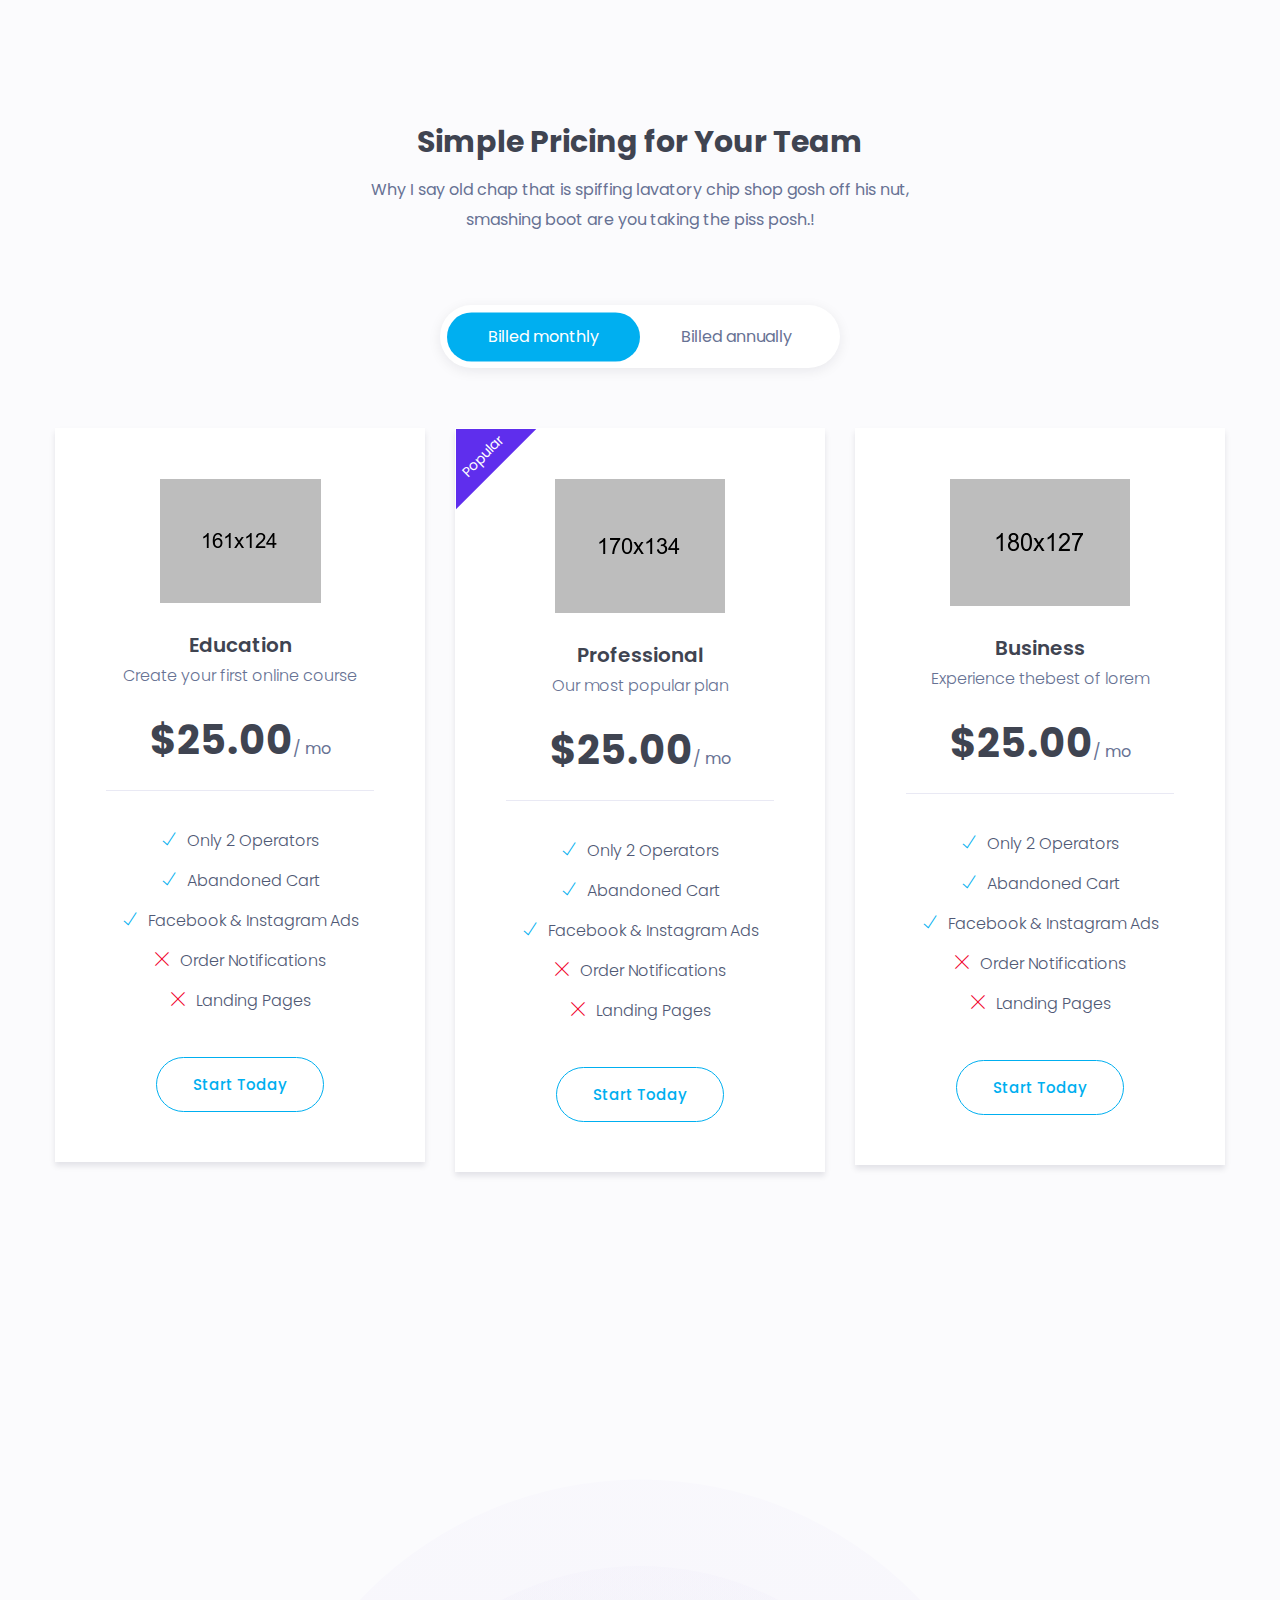
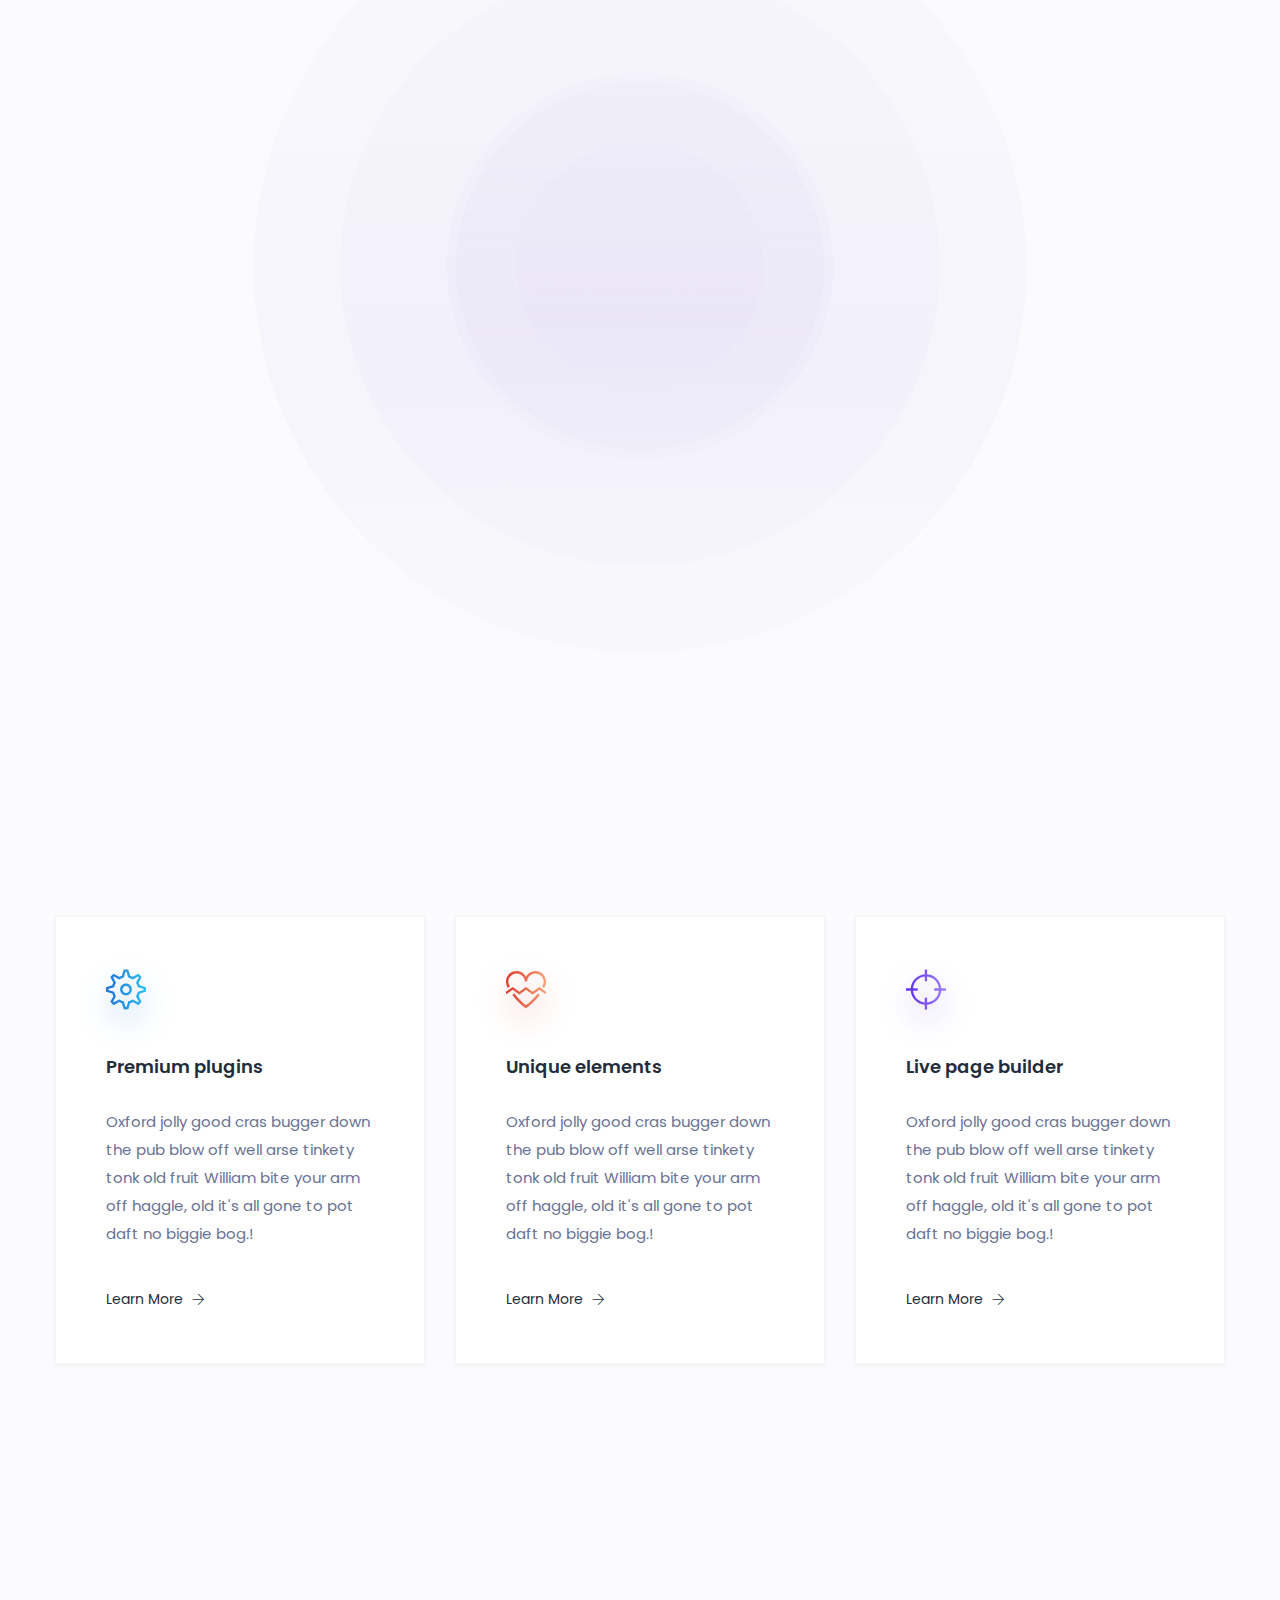
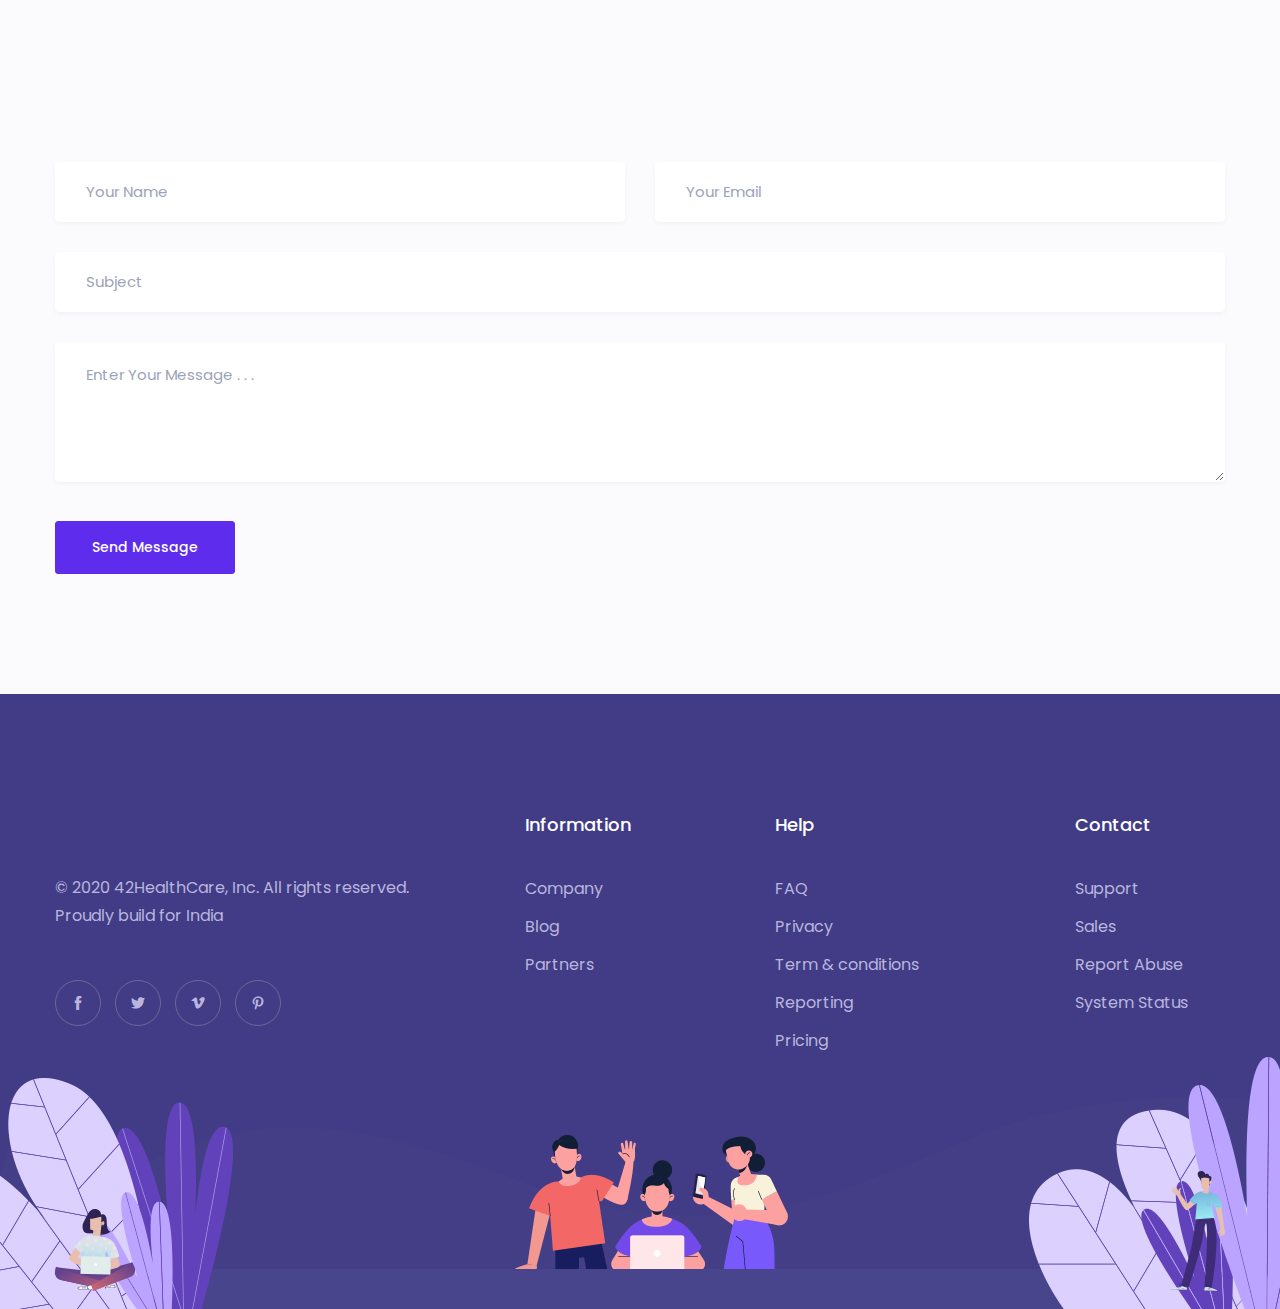
==== commit 784789ca: "HTML changes" ====
--- a/index.html
+++ b/index.html
@@ -226,7 +226,7 @@
         <div class="row">
           <div class="col-lg-6">
             <div class="media h_security_item pr_70 wow fadeInUp">
-              <img src="img/home-security/security_1.png" alt="">
+              <img src="img/home/insurance_rsz.jpg" alt="">
               <div class="media-body">
                 <h4>Insurance</h4>
                 <p>Personalized health insurance cover to meet sudden medical expenses.</p>
@@ -235,7 +235,7 @@
           </div>
           <div class="col-lg-6">
             <div class="media h_security_item pl_70 wow fadeInUp" data-wow-delay="0.2s">
-              <img src="img/home-security/security_2.png" alt="">
+              <img src="img/home/online-consultation_rsz.jpg" alt="">
               <div class="media-body">
                 <h4>Online Consultation</h4>
                 <p>Unlimited online and in-clinic specialist doctor consultations.</p>
@@ -244,7 +244,7 @@
           </div>
           <div class="col-lg-6">
             <div class="media h_security_item pr_70 wow fadeInUp" data-wow-delay="0.4s">
-              <img src="img/home-security/security_3.png" alt="">
+              <img src="img/home/wellness-and-nutrition_rsz.jpg" alt="">
               <div class="media-body">
                 <h4>Wellness & Nutrition</h4>
                 <p>Coach-led personalized wellness and nutrition plans to help members achieve their health goals.</p>
@@ -253,7 +253,7 @@
           </div>
           <div class="col-lg-6">
             <div class="media h_security_item pl_70 wow fadeInUp" data-wow-delay="0.6s">
-              <img src="img/home-security/security_4.png" alt="">
+              <img src="img/home/covid-19_rsz.jpg" alt="">
               <div class="media-body">
                 <h4>Covid-19</h4>
                 <p>Comprehensive Corona care plans to safeguard our members against COVID-19.</p>
@@ -262,6 +262,133 @@
           </div>
         </div>
       </div>
+    </section>
+
+    <section class="pricing_area sec_pad">
+        <div class="container custom_container p0">
+            <div class="sec_title text-center">
+                <h2 class="f_p f_size_30 l_height50 f_700 t_color2">Simple Pricing for Your Team</h2>
+                <p class="f_400 f_size_16 l_height30 mb-0">Why I say old chap that is spiffing lavatory chip shop gosh off his nut,<br> smashing boot are you taking the piss posh.!</p>
+            </div>
+            <ul class="nav nav-tabs price_tab mt_70" id="myTab" role="tablist">
+                <li class="nav-item">
+                    <a class="nav-link active active_hover" id="home-tab" data-toggle="tab" href="#home" role="tab" aria-controls="home" aria-selected="true">Billed monthly</a>
+                </li>
+                <li class="nav-item">
+                    <a class="nav-link" id="profile-tab" data-toggle="tab" href="#profile" role="tab" aria-controls="profile" aria-selected="false">Billed annually</a>
+                </li>
+            </ul>
+            <div class="tab-content price_content" id="myTabContent">
+                <div class="tab-pane fade show active" id="home" role="tabpanel" aria-labelledby="home-tab">
+                    <div class="row">
+                        <div class="col-lg-4 col-sm-6">
+                            <div class="price_item">
+                                <img src="img/home2/price-2.png" alt="">
+                                <h5 class="f_p f_size_20 f_600 t_color2 mt_30">Education</h5>
+                                <p>Create your first online course</p>
+                                <div class="price f_700 f_size_40 t_color2">$25.00<sub class="f_size_16 f_400">/ mo</sub></div>
+                                <ul class="list-unstyled p_list">
+                                    <li><i class="ti-check"></i>Only 2 Operators</li>
+                                    <li><i class="ti-check"></i>Abandoned Cart</li>
+                                    <li><i class="ti-check"></i>Facebook & Instagram Ads</li>
+                                    <li><i class="ti-close"></i>Order Notifications</li>
+                                    <li><i class="ti-close"></i>Landing Pages</li>
+                                </ul>
+                                <a href="#" class="price_btn btn_hover">Start Today</a>
+                            </div>
+                        </div>
+                        <div class="col-lg-4 col-sm-6">
+                            <div class="price_item">
+                                <div class="tag"><span>Popular</span></div>
+                                <img src="img/home2/price-3.png" alt="">
+                                <h5 class="f_p f_size_20 f_600 t_color2 mt_30">Professional</h5>
+                                <p>Our most popular plan</p>
+                                <div class="price f_700 f_size_40 t_color2">$25.00<sub class="f_size_16 f_400">/ mo</sub></div>
+                                <ul class="list-unstyled p_list">
+                                    <li><i class="ti-check"></i>Only 2 Operators</li>
+                                    <li><i class="ti-check"></i>Abandoned Cart</li>
+                                    <li><i class="ti-check"></i>Facebook & Instagram Ads</li>
+                                    <li><i class="ti-close"></i>Order Notifications</li>
+                                    <li><i class="ti-close"></i>Landing Pages</li>
+                                </ul>
+                                <a href="#" class="price_btn btn_hover">Start Today</a>
+                            </div>
+                        </div>
+                        <div class="col-lg-4 col-sm-6">
+                            <div class="price_item">
+                                <img src="img/home2/price-1.png" alt="">
+                                <h5 class="f_p f_size_20 f_600 t_color2 mt_30">Business</h5>
+                                <p>Experience thebest of lorem</p>
+                                <div class="price f_700 f_size_40 t_color2">$25.00<sub class="f_size_16 f_400">/ mo</sub></div>
+                                <ul class="list-unstyled p_list">
+                                    <li><i class="ti-check"></i>Only 2 Operators</li>
+                                    <li><i class="ti-check"></i>Abandoned Cart</li>
+                                    <li><i class="ti-check"></i>Facebook & Instagram Ads</li>
+                                    <li><i class="ti-close"></i>Order Notifications</li>
+                                    <li><i class="ti-close"></i>Landing Pages</li>
+                                </ul>
+                                <a href="#" class="price_btn btn_hover">Start Today</a>
+                            </div>
+                        </div>
+                    </div>
+                </div>
+                <div class="tab-pane fade" id="profile" role="tabpanel" aria-labelledby="profile-tab">
+                    <div class="row">
+                        <div class="col-lg-4 col-sm-6">
+                            <div class="price_item">
+                                <img src="img/home2/price-2.png" alt="">
+                                <h5 class="f_p f_size_20 f_600 t_color2 mt_30">Education</h5>
+                                <p>Create your first online course</p>
+                                <div class="price f_700 f_size_40 t_color2">$25.00<sub class="f_size_16 f_400">/ mo</sub></div>
+                                <ul class="list-unstyled p_list">
+                                    <li><i class="ti-check"></i>Only 2 Operators</li>
+                                    <li><i class="ti-check"></i>Abandoned Cart</li>
+                                    <li><i class="ti-check"></i>Facebook & Instagram Ads</li>
+                                    <li><i class="ti-close"></i>Order Notifications</li>
+                                    <li><i class="ti-close"></i>Landing Pages</li>
+                                </ul>
+                                <a href="#" class="price_btn btn_hover">Start Today</a>
+                            </div>
+                        </div>
+                        <div class="col-lg-4 col-sm-6">
+                            <div class="price_item">
+                                <div class="tag"><span>Popular</span></div>
+                                <img src="img/home2/price-3.png" alt="">
+                                <h5 class="f_p f_size_20 f_600 t_color2 mt_30">Professional</h5>
+                                <p>Our most popular plan</p>
+                                <div class="price f_700 f_size_40 t_color2">$25.00<sub class="f_size_16 f_400">/ mo</sub></div>
+                                <ul class="list-unstyled p_list">
+                                    <li><i class="ti-check"></i>Only 2 Operators</li>
+                                    <li><i class="ti-check"></i>Abandoned Cart</li>
+                                    <li><i class="ti-check"></i>Facebook & Instagram Ads</li>
+                                    <li><i class="ti-close"></i>Order Notifications</li>
+                                    <li><i class="ti-close"></i>Landing Pages</li>
+                                </ul>
+                                <a href="#" class="price_btn btn_hover">Start Today</a>
+                            </div>
+                        </div>
+                        <div class="col-lg-4 col-sm-6">
+                            <div class="price_item">
+                                <img src="img/home2/price-1.png" alt="">
+                                <h5 class="f_p f_size_20 f_600 t_color2 mt_30">Business</h5>
+                                <p>Experience thebest of lorem</p>
+                                <div class="price f_700 f_size_40 t_color2">$25.00<sub class="f_size_16 f_400">/ mo</sub></div>
+                                <ul class="list-unstyled p_list">
+                                    <li><i class="ti-check"></i>Only 2 Operators</li>
+                                    <li><i class="ti-check"></i>Abandoned Cart</li>
+                                    <li><i class="ti-check"></i>Facebook & Instagram Ads</li>
+                                    <li><i class="ti-close"></i>Order Notifications</li>
+                                    <li><i class="ti-close"></i>Landing Pages</li>
+                                </ul>
+                                <a href="#" class="price_btn btn_hover">Start Today</a>
+                            </div>
+                        </div>
+                    </div>
+                </div>
+            </div>
+
+
+        </div>
     </section>
 
 
@@ -337,7 +464,7 @@
 
 
 
-    <section class="process_area bg_color sec_pad">
+    <section class="process_area bg_color sec_pad" style="display: none;">
       <div class="container">
         <div class="hosting_title security_title text-center">
           <h2 class="wow fadeInUp" data-wow-delay="0.2s"><span>Process</span>42Health Club</h2>
--- a/vendors/themify-icon/themify-icons.css
+++ b/vendors/themify-icon/themify-icons.css
@@ -0,0 +1,1081 @@
+@font-face {
+	font-family: 'themify';
+	src:url('fonts/themify.eot?-fvbane');
+	src:url('fonts/themify.eot?#iefix-fvbane') format('embedded-opentype'),
+		url('fonts/themify.woff?-fvbane') format('woff'),
+		url('fonts/themify.ttf?-fvbane') format('truetype'),
+		url('fonts/themify.svg?-fvbane#themify') format('svg');
+	font-weight: normal;
+	font-style: normal;
+}
+
+[class^="ti-"], [class*=" ti-"] {
+	font-family: 'themify';
+	speak: none;
+	font-style: normal;
+	font-weight: normal;
+	font-variant: normal;
+	text-transform: none;
+	line-height: 1;
+
+	/* Better Font Rendering =========== */
+	-webkit-font-smoothing: antialiased;
+	-moz-osx-font-smoothing: grayscale;
+}
+
+.ti-wand:before {
+	content: "\e600";
+}
+.ti-volume:before {
+	content: "\e601";
+}
+.ti-user:before {
+	content: "\e602";
+}
+.ti-unlock:before {
+	content: "\e603";
+}
+.ti-unlink:before {
+	content: "\e604";
+}
+.ti-trash:before {
+	content: "\e605";
+}
+.ti-thought:before {
+	content: "\e606";
+}
+.ti-target:before {
+	content: "\e607";
+}
+.ti-tag:before {
+	content: "\e608";
+}
+.ti-tablet:before {
+	content: "\e609";
+}
+.ti-star:before {
+	content: "\e60a";
+}
+.ti-spray:before {
+	content: "\e60b";
+}
+.ti-signal:before {
+	content: "\e60c";
+}
+.ti-shopping-cart:before {
+	content: "\e60d";
+}
+.ti-shopping-cart-full:before {
+	content: "\e60e";
+}
+.ti-settings:before {
+	content: "\e60f";
+}
+.ti-search:before {
+	content: "\e610";
+}
+.ti-zoom-in:before {
+	content: "\e611";
+}
+.ti-zoom-out:before {
+	content: "\e612";
+}
+.ti-cut:before {
+	content: "\e613";
+}
+.ti-ruler:before {
+	content: "\e614";
+}
+.ti-ruler-pencil:before {
+	content: "\e615";
+}
+.ti-ruler-alt:before {
+	content: "\e616";
+}
+.ti-bookmark:before {
+	content: "\e617";
+}
+.ti-bookmark-alt:before {
+	content: "\e618";
+}
+.ti-reload:before {
+	content: "\e619";
+}
+.ti-plus:before {
+	content: "\e61a";
+}
+.ti-pin:before {
+	content: "\e61b";
+}
+.ti-pencil:before {
+	content: "\e61c";
+}
+.ti-pencil-alt:before {
+	content: "\e61d";
+}
+.ti-paint-roller:before {
+	content: "\e61e";
+}
+.ti-paint-bucket:before {
+	content: "\e61f";
+}
+.ti-na:before {
+	content: "\e620";
+}
+.ti-mobile:before {
+	content: "\e621";
+}
+.ti-minus:before {
+	content: "\e622";
+}
+.ti-medall:before {
+	content: "\e623";
+}
+.ti-medall-alt:before {
+	content: "\e624";
+}
+.ti-marker:before {
+	content: "\e625";
+}
+.ti-marker-alt:before {
+	content: "\e626";
+}
+.ti-arrow-up:before {
+	content: "\e627";
+}
+.ti-arrow-right:before {
+	content: "\e628";
+}
+.ti-arrow-left:before {
+	content: "\e629";
+}
+.ti-arrow-down:before {
+	content: "\e62a";
+}
+.ti-lock:before {
+	content: "\e62b";
+}
+.ti-location-arrow:before {
+	content: "\e62c";
+}
+.ti-link:before {
+	content: "\e62d";
+}
+.ti-layout:before {
+	content: "\e62e";
+}
+.ti-layers:before {
+	content: "\e62f";
+}
+.ti-layers-alt:before {
+	content: "\e630";
+}
+.ti-key:before {
+	content: "\e631";
+}
+.ti-import:before {
+	content: "\e632";
+}
+.ti-image:before {
+	content: "\e633";
+}
+.ti-heart:before {
+	content: "\e634";
+}
+.ti-heart-broken:before {
+	content: "\e635";
+}
+.ti-hand-stop:before {
+	content: "\e636";
+}
+.ti-hand-open:before {
+	content: "\e637";
+}
+.ti-hand-drag:before {
+	content: "\e638";
+}
+.ti-folder:before {
+	content: "\e639";
+}
+.ti-flag:before {
+	content: "\e63a";
+}
+.ti-flag-alt:before {
+	content: "\e63b";
+}
+.ti-flag-alt-2:before {
+	content: "\e63c";
+}
+.ti-eye:before {
+	content: "\e63d";
+}
+.ti-export:before {
+	content: "\e63e";
+}
+.ti-exchange-vertical:before {
+	content: "\e63f";
+}
+.ti-desktop:before {
+	content: "\e640";
+}
+.ti-cup:before {
+	content: "\e641";
+}
+.ti-crown:before {
+	content: "\e642";
+}
+.ti-comments:before {
+	content: "\e643";
+}
+.ti-comment:before {
+	content: "\e644";
+}
+.ti-comment-alt:before {
+	content: "\e645";
+}
+.ti-close:before {
+	content: "\e646";
+}
+.ti-clip:before {
+	content: "\e647";
+}
+.ti-angle-up:before {
+	content: "\e648";
+}
+.ti-angle-right:before {
+	content: "\e649";
+}
+.ti-angle-left:before {
+	content: "\e64a";
+}
+.ti-angle-down:before {
+	content: "\e64b";
+}
+.ti-check:before {
+	content: "\e64c";
+}
+.ti-check-box:before {
+	content: "\e64d";
+}
+.ti-camera:before {
+	content: "\e64e";
+}
+.ti-announcement:before {
+	content: "\e64f";
+}
+.ti-brush:before {
+	content: "\e650";
+}
+.ti-briefcase:before {
+	content: "\e651";
+}
+.ti-bolt:before {
+	content: "\e652";
+}
+.ti-bolt-alt:before {
+	content: "\e653";
+}
+.ti-blackboard:before {
+	content: "\e654";
+}
+.ti-bag:before {
+	content: "\e655";
+}
+.ti-move:before {
+	content: "\e656";
+}
+.ti-arrows-vertical:before {
+	content: "\e657";
+}
+.ti-arrows-horizontal:before {
+	content: "\e658";
+}
+.ti-fullscreen:before {
+	content: "\e659";
+}
+.ti-arrow-top-right:before {
+	content: "\e65a";
+}
+.ti-arrow-top-left:before {
+	content: "\e65b";
+}
+.ti-arrow-circle-up:before {
+	content: "\e65c";
+}
+.ti-arrow-circle-right:before {
+	content: "\e65d";
+}
+.ti-arrow-circle-left:before {
+	content: "\e65e";
+}
+.ti-arrow-circle-down:before {
+	content: "\e65f";
+}
+.ti-angle-double-up:before {
+	content: "\e660";
+}
+.ti-angle-double-right:before {
+	content: "\e661";
+}
+.ti-angle-double-left:before {
+	content: "\e662";
+}
+.ti-angle-double-down:before {
+	content: "\e663";
+}
+.ti-zip:before {
+	content: "\e664";
+}
+.ti-world:before {
+	content: "\e665";
+}
+.ti-wheelchair:before {
+	content: "\e666";
+}
+.ti-view-list:before {
+	content: "\e667";
+}
+.ti-view-list-alt:before {
+	content: "\e668";
+}
+.ti-view-grid:before {
+	content: "\e669";
+}
+.ti-uppercase:before {
+	content: "\e66a";
+}
+.ti-upload:before {
+	content: "\e66b";
+}
+.ti-underline:before {
+	content: "\e66c";
+}
+.ti-truck:before {
+	content: "\e66d";
+}
+.ti-timer:before {
+	content: "\e66e";
+}
+.ti-ticket:before {
+	content: "\e66f";
+}
+.ti-thumb-up:before {
+	content: "\e670";
+}
+.ti-thumb-down:before {
+	content: "\e671";
+}
+.ti-text:before {
+	content: "\e672";
+}
+.ti-stats-up:before {
+	content: "\e673";
+}
+.ti-stats-down:before {
+	content: "\e674";
+}
+.ti-split-v:before {
+	content: "\e675";
+}
+.ti-split-h:before {
+	content: "\e676";
+}
+.ti-smallcap:before {
+	content: "\e677";
+}
+.ti-shine:before {
+	content: "\e678";
+}
+.ti-shift-right:before {
+	content: "\e679";
+}
+.ti-shift-left:before {
+	content: "\e67a";
+}
+.ti-shield:before {
+	content: "\e67b";
+}
+.ti-notepad:before {
+	content: "\e67c";
+}
+.ti-server:before {
+	content: "\e67d";
+}
+.ti-quote-right:before {
+	content: "\e67e";
+}
+.ti-quote-left:before {
+	content: "\e67f";
+}
+.ti-pulse:before {
+	content: "\e680";
+}
+.ti-printer:before {
+	content: "\e681";
+}
+.ti-power-off:before {
+	content: "\e682";
+}
+.ti-plug:before {
+	content: "\e683";
+}
+.ti-pie-chart:before {
+	content: "\e684";
+}
+.ti-paragraph:before {
+	content: "\e685";
+}
+.ti-panel:before {
+	content: "\e686";
+}
+.ti-package:before {
+	content: "\e687";
+}
+.ti-music:before {
+	content: "\e688";
+}
+.ti-music-alt:before {
+	content: "\e689";
+}
+.ti-mouse:before {
+	content: "\e68a";
+}
+.ti-mouse-alt:before {
+	content: "\e68b";
+}
+.ti-money:before {
+	content: "\e68c";
+}
+.ti-microphone:before {
+	content: "\e68d";
+}
+.ti-menu:before {
+	content: "\e68e";
+}
+.ti-menu-alt:before {
+	content: "\e68f";
+}
+.ti-map:before {
+	content: "\e690";
+}
+.ti-map-alt:before {
+	content: "\e691";
+}
+.ti-loop:before {
+	content: "\e692";
+}
+.ti-location-pin:before {
+	content: "\e693";
+}
+.ti-list:before {
+	content: "\e694";
+}
+.ti-light-bulb:before {
+	content: "\e695";
+}
+.ti-Italic:before {
+	content: "\e696";
+}
+.ti-info:before {
+	content: "\e697";
+}
+.ti-infinite:before {
+	content: "\e698";
+}
+.ti-id-badge:before {
+	content: "\e699";
+}
+.ti-hummer:before {
+	content: "\e69a";
+}
+.ti-home:before {
+	content: "\e69b";
+}
+.ti-help:before {
+	content: "\e69c";
+}
+.ti-headphone:before {
+	content: "\e69d";
+}
+.ti-harddrives:before {
+	content: "\e69e";
+}
+.ti-harddrive:before {
+	content: "\e69f";
+}
+.ti-gift:before {
+	content: "\e6a0";
+}
+.ti-game:before {
+	content: "\e6a1";
+}
+.ti-filter:before {
+	content: "\e6a2";
+}
+.ti-files:before {
+	content: "\e6a3";
+}
+.ti-file:before {
+	content: "\e6a4";
+}
+.ti-eraser:before {
+	content: "\e6a5";
+}
+.ti-envelope:before {
+	content: "\e6a6";
+}
+.ti-download:before {
+	content: "\e6a7";
+}
+.ti-direction:before {
+	content: "\e6a8";
+}
+.ti-direction-alt:before {
+	content: "\e6a9";
+}
+.ti-dashboard:before {
+	content: "\e6aa";
+}
+.ti-control-stop:before {
+	content: "\e6ab";
+}
+.ti-control-shuffle:before {
+	content: "\e6ac";
+}
+.ti-control-play:before {
+	content: "\e6ad";
+}
+.ti-control-pause:before {
+	content: "\e6ae";
+}
+.ti-control-forward:before {
+	content: "\e6af";
+}
+.ti-control-backward:before {
+	content: "\e6b0";
+}
+.ti-cloud:before {
+	content: "\e6b1";
+}
+.ti-cloud-up:before {
+	content: "\e6b2";
+}
+.ti-cloud-down:before {
+	content: "\e6b3";
+}
+.ti-clipboard:before {
+	content: "\e6b4";
+}
+.ti-car:before {
+	content: "\e6b5";
+}
+.ti-calendar:before {
+	content: "\e6b6";
+}
+.ti-book:before {
+	content: "\e6b7";
+}
+.ti-bell:before {
+	content: "\e6b8";
+}
+.ti-basketball:before {
+	content: "\e6b9";
+}
+.ti-bar-chart:before {
+	content: "\e6ba";
+}
+.ti-bar-chart-alt:before {
+	content: "\e6bb";
+}
+.ti-back-right:before {
+	content: "\e6bc";
+}
+.ti-back-left:before {
+	content: "\e6bd";
+}
+.ti-arrows-corner:before {
+	content: "\e6be";
+}
+.ti-archive:before {
+	content: "\e6bf";
+}
+.ti-anchor:before {
+	content: "\e6c0";
+}
+.ti-align-right:before {
+	content: "\e6c1";
+}
+.ti-align-left:before {
+	content: "\e6c2";
+}
+.ti-align-justify:before {
+	content: "\e6c3";
+}
+.ti-align-center:before {
+	content: "\e6c4";
+}
+.ti-alert:before {
+	content: "\e6c5";
+}
+.ti-alarm-clock:before {
+	content: "\e6c6";
+}
+.ti-agenda:before {
+	content: "\e6c7";
+}
+.ti-write:before {
+	content: "\e6c8";
+}
+.ti-window:before {
+	content: "\e6c9";
+}
+.ti-widgetized:before {
+	content: "\e6ca";
+}
+.ti-widget:before {
+	content: "\e6cb";
+}
+.ti-widget-alt:before {
+	content: "\e6cc";
+}
+.ti-wallet:before {
+	content: "\e6cd";
+}
+.ti-video-clapper:before {
+	content: "\e6ce";
+}
+.ti-video-camera:before {
+	content: "\e6cf";
+}
+.ti-vector:before {
+	content: "\e6d0";
+}
+.ti-themify-logo:before {
+	content: "\e6d1";
+}
+.ti-themify-favicon:before {
+	content: "\e6d2";
+}
+.ti-themify-favicon-alt:before {
+	content: "\e6d3";
+}
+.ti-support:before {
+	content: "\e6d4";
+}
+.ti-stamp:before {
+	content: "\e6d5";
+}
+.ti-split-v-alt:before {
+	content: "\e6d6";
+}
+.ti-slice:before {
+	content: "\e6d7";
+}
+.ti-shortcode:before {
+	content: "\e6d8";
+}
+.ti-shift-right-alt:before {
+	content: "\e6d9";
+}
+.ti-shift-left-alt:before {
+	content: "\e6da";
+}
+.ti-ruler-alt-2:before {
+	content: "\e6db";
+}
+.ti-receipt:before {
+	content: "\e6dc";
+}
+.ti-pin2:before {
+	content: "\e6dd";
+}
+.ti-pin-alt:before {
+	content: "\e6de";
+}
+.ti-pencil-alt2:before {
+	content: "\e6df";
+}
+.ti-palette:before {
+	content: "\e6e0";
+}
+.ti-more:before {
+	content: "\e6e1";
+}
+.ti-more-alt:before {
+	content: "\e6e2";
+}
+.ti-microphone-alt:before {
+	content: "\e6e3";
+}
+.ti-magnet:before {
+	content: "\e6e4";
+}
+.ti-line-double:before {
+	content: "\e6e5";
+}
+.ti-line-dotted:before {
+	content: "\e6e6";
+}
+.ti-line-dashed:before {
+	content: "\e6e7";
+}
+.ti-layout-width-full:before {
+	content: "\e6e8";
+}
+.ti-layout-width-default:before {
+	content: "\e6e9";
+}
+.ti-layout-width-default-alt:before {
+	content: "\e6ea";
+}
+.ti-layout-tab:before {
+	content: "\e6eb";
+}
+.ti-layout-tab-window:before {
+	content: "\e6ec";
+}
+.ti-layout-tab-v:before {
+	content: "\e6ed";
+}
+.ti-layout-tab-min:before {
+	content: "\e6ee";
+}
+.ti-layout-slider:before {
+	content: "\e6ef";
+}
+.ti-layout-slider-alt:before {
+	content: "\e6f0";
+}
+.ti-layout-sidebar-right:before {
+	content: "\e6f1";
+}
+.ti-layout-sidebar-none:before {
+	content: "\e6f2";
+}
+.ti-layout-sidebar-left:before {
+	content: "\e6f3";
+}
+.ti-layout-placeholder:before {
+	content: "\e6f4";
+}
+.ti-layout-menu:before {
+	content: "\e6f5";
+}
+.ti-layout-menu-v:before {
+	content: "\e6f6";
+}
+.ti-layout-menu-separated:before {
+	content: "\e6f7";
+}
+.ti-layout-menu-full:before {
+	content: "\e6f8";
+}
+.ti-layout-media-right-alt:before {
+	content: "\e6f9";
+}
+.ti-layout-media-right:before {
+	content: "\e6fa";
+}
+.ti-layout-media-overlay:before {
+	content: "\e6fb";
+}
+.ti-layout-media-overlay-alt:before {
+	content: "\e6fc";
+}
+.ti-layout-media-overlay-alt-2:before {
+	content: "\e6fd";
+}
+.ti-layout-media-left-alt:before {
+	content: "\e6fe";
+}
+.ti-layout-media-left:before {
+	content: "\e6ff";
+}
+.ti-layout-media-center-alt:before {
+	content: "\e700";
+}
+.ti-layout-media-center:before {
+	content: "\e701";
+}
+.ti-layout-list-thumb:before {
+	content: "\e702";
+}
+.ti-layout-list-thumb-alt:before {
+	content: "\e703";
+}
+.ti-layout-list-post:before {
+	content: "\e704";
+}
+.ti-layout-list-large-image:before {
+	content: "\e705";
+}
+.ti-layout-line-solid:before {
+	content: "\e706";
+}
+.ti-layout-grid4:before {
+	content: "\e707";
+}
+.ti-layout-grid3:before {
+	content: "\e708";
+}
+.ti-layout-grid2:before {
+	content: "\e709";
+}
+.ti-layout-grid2-thumb:before {
+	content: "\e70a";
+}
+.ti-layout-cta-right:before {
+	content: "\e70b";
+}
+.ti-layout-cta-left:before {
+	content: "\e70c";
+}
+.ti-layout-cta-center:before {
+	content: "\e70d";
+}
+.ti-layout-cta-btn-right:before {
+	content: "\e70e";
+}
+.ti-layout-cta-btn-left:before {
+	content: "\e70f";
+}
+.ti-layout-column4:before {
+	content: "\e710";
+}
+.ti-layout-column3:before {
+	content: "\e711";
+}
+.ti-layout-column2:before {
+	content: "\e712";
+}
+.ti-layout-accordion-separated:before {
+	content: "\e713";
+}
+.ti-layout-accordion-merged:before {
+	content: "\e714";
+}
+.ti-layout-accordion-list:before {
+	content: "\e715";
+}
+.ti-ink-pen:before {
+	content: "\e716";
+}
+.ti-info-alt:before {
+	content: "\e717";
+}
+.ti-help-alt:before {
+	content: "\e718";
+}
+.ti-headphone-alt:before {
+	content: "\e719";
+}
+.ti-hand-point-up:before {
+	content: "\e71a";
+}
+.ti-hand-point-right:before {
+	content: "\e71b";
+}
+.ti-hand-point-left:before {
+	content: "\e71c";
+}
+.ti-hand-point-down:before {
+	content: "\e71d";
+}
+.ti-gallery:before {
+	content: "\e71e";
+}
+.ti-face-smile:before {
+	content: "\e71f";
+}
+.ti-face-sad:before {
+	content: "\e720";
+}
+.ti-credit-card:before {
+	content: "\e721";
+}
+.ti-control-skip-forward:before {
+	content: "\e722";
+}
+.ti-control-skip-backward:before {
+	content: "\e723";
+}
+.ti-control-record:before {
+	content: "\e724";
+}
+.ti-control-eject:before {
+	content: "\e725";
+}
+.ti-comments-smiley:before {
+	content: "\e726";
+}
+.ti-brush-alt:before {
+	content: "\e727";
+}
+.ti-youtube:before {
+	content: "\e728";
+}
+.ti-vimeo:before {
+	content: "\e729";
+}
+.ti-twitter:before {
+	content: "\e72a";
+}
+.ti-time:before {
+	content: "\e72b";
+}
+.ti-tumblr:before {
+	content: "\e72c";
+}
+.ti-skype:before {
+	content: "\e72d";
+}
+.ti-share:before {
+	content: "\e72e";
+}
+.ti-share-alt:before {
+	content: "\e72f";
+}
+.ti-rocket:before {
+	content: "\e730";
+}
+.ti-pinterest:before {
+	content: "\e731";
+}
+.ti-new-window:before {
+	content: "\e732";
+}
+.ti-microsoft:before {
+	content: "\e733";
+}
+.ti-list-ol:before {
+	content: "\e734";
+}
+.ti-linkedin:before {
+	content: "\e735";
+}
+.ti-layout-sidebar-2:before {
+	content: "\e736";
+}
+.ti-layout-grid4-alt:before {
+	content: "\e737";
+}
+.ti-layout-grid3-alt:before {
+	content: "\e738";
+}
+.ti-layout-grid2-alt:before {
+	content: "\e739";
+}
+.ti-layout-column4-alt:before {
+	content: "\e73a";
+}
+.ti-layout-column3-alt:before {
+	content: "\e73b";
+}
+.ti-layout-column2-alt:before {
+	content: "\e73c";
+}
+.ti-instagram:before {
+	content: "\e73d";
+}
+.ti-google:before {
+	content: "\e73e";
+}
+.ti-github:before {
+	content: "\e73f";
+}
+.ti-flickr:before {
+	content: "\e740";
+}
+.ti-facebook:before {
+	content: "\e741";
+}
+.ti-dropbox:before {
+	content: "\e742";
+}
+.ti-dribbble:before {
+	content: "\e743";
+}
+.ti-apple:before {
+	content: "\e744";
+}
+.ti-android:before {
+	content: "\e745";
+}
+.ti-save:before {
+	content: "\e746";
+}
+.ti-save-alt:before {
+	content: "\e747";
+}
+.ti-yahoo:before {
+	content: "\e748";
+}
+.ti-wordpress:before {
+	content: "\e749";
+}
+.ti-vimeo-alt:before {
+	content: "\e74a";
+}
+.ti-twitter-alt:before {
+	content: "\e74b";
+}
+.ti-tumblr-alt:before {
+	content: "\e74c";
+}
+.ti-trello:before {
+	content: "\e74d";
+}
+.ti-stack-overflow:before {
+	content: "\e74e";
+}
+.ti-soundcloud:before {
+	content: "\e74f";
+}
+.ti-sharethis:before {
+	content: "\e750";
+}
+.ti-sharethis-alt:before {
+	content: "\e751";
+}
+.ti-reddit:before {
+	content: "\e752";
+}
+.ti-pinterest-alt:before {
+	content: "\e753";
+}
+.ti-microsoft-alt:before {
+	content: "\e754";
+}
+.ti-linux:before {
+	content: "\e755";
+}
+.ti-jsfiddle:before {
+	content: "\e756";
+}
+.ti-joomla:before {
+	content: "\e757";
+}
+.ti-html5:before {
+	content: "\e758";
+}
+.ti-flickr-alt:before {
+	content: "\e759";
+}
+.ti-email:before {
+	content: "\e75a";
+}
+.ti-drupal:before {
+	content: "\e75b";
+}
+.ti-dropbox-alt:before {
+	content: "\e75c";
+}
+.ti-css3:before {
+	content: "\e75d";
+}
+.ti-rss:before {
+	content: "\e75e";
+}
+.ti-rss-alt:before {
+	content: "\e75f";
+}
--- a/vendors/flaticon/flaticon.css
+++ b/vendors/flaticon/flaticon.css
@@ -0,0 +1,34 @@
+	/*
+  	Flaticon icon font: Flaticon
+  	Creation date: 24/07/2018 07:52
+  	*/
+
+@font-face {
+  font-family: "Flaticon";
+  src: url("./Flaticon.eot");
+  src: url("./Flaticon.eot?#iefix") format("embedded-opentype"),
+       url("./Flaticon.woff") format("woff"),
+       url("./Flaticon.ttf") format("truetype"),
+       url("./Flaticon.svg#Flaticon") format("svg");
+  font-weight: normal;
+  font-style: normal;
+}
+
+@media screen and (-webkit-min-device-pixel-ratio:0) {
+  @font-face {
+    font-family: "Flaticon";
+    src: url("./Flaticon.svg#Flaticon") format("svg");
+  }
+}
+
+[class^="flaticon-"]:before, [class*=" flaticon-"]:before,
+[class^="flaticon-"]:after, [class*=" flaticon-"]:after {   
+  font-family: Flaticon;
+        font-size: 20px;
+font-style: normal;
+margin-left: 20px;
+}
+
+.flaticon-target:before { content: "\f100"; }
+.flaticon-lightbulb:before { content: "\f101"; }
+.flaticon-mortarboard:before { content: "\f102"; }--- a/vendors/nice-select/nice-select.css
+++ b/vendors/nice-select/nice-select.css
@@ -0,0 +1,138 @@
+.nice-select {
+  -webkit-tap-highlight-color: transparent;
+  background-color: #fff;
+  border-radius: 5px;
+  border: solid 1px #e8e8e8;
+  box-sizing: border-box;
+  clear: both;
+  cursor: pointer;
+  display: block;
+  float: left;
+  font-family: inherit;
+  font-size: 14px;
+  font-weight: normal;
+  height: 42px;
+  line-height: 40px;
+  outline: none;
+  padding-left: 18px;
+  padding-right: 30px;
+  position: relative;
+  text-align: left !important;
+  -webkit-transition: all 0.2s ease-in-out;
+  transition: all 0.2s ease-in-out;
+  -webkit-user-select: none;
+     -moz-user-select: none;
+      -ms-user-select: none;
+          user-select: none;
+  white-space: nowrap;
+  width: auto; }
+  .nice-select:hover {
+    border-color: #dbdbdb; }
+  .nice-select:active, .nice-select.open, .nice-select:focus {
+    border-color: #999; }
+  .nice-select:after {
+    border-bottom: 2px solid #999;
+    border-right: 2px solid #999;
+    content: '';
+    display: block;
+    height: 5px;
+    margin-top: -4px;
+    pointer-events: none;
+    position: absolute;
+    right: 12px;
+    top: 50%;
+    -webkit-transform-origin: 66% 66%;
+        -ms-transform-origin: 66% 66%;
+            transform-origin: 66% 66%;
+    -webkit-transform: rotate(45deg);
+        -ms-transform: rotate(45deg);
+            transform: rotate(45deg);
+    -webkit-transition: all 0.15s ease-in-out;
+    transition: all 0.15s ease-in-out;
+    width: 5px; }
+  .nice-select.open:after {
+    -webkit-transform: rotate(-135deg);
+        -ms-transform: rotate(-135deg);
+            transform: rotate(-135deg); }
+  .nice-select.open .list {
+    opacity: 1;
+    pointer-events: auto;
+    -webkit-transform: scale(1) translateY(0);
+        -ms-transform: scale(1) translateY(0);
+            transform: scale(1) translateY(0); }
+  .nice-select.disabled {
+    border-color: #ededed;
+    color: #999;
+    pointer-events: none; }
+    .nice-select.disabled:after {
+      border-color: #cccccc; }
+  .nice-select.wide {
+    width: 100%; }
+    .nice-select.wide .list {
+      left: 0 !important;
+      right: 0 !important; }
+  .nice-select.right {
+    float: right; }
+    .nice-select.right .list {
+      left: auto;
+      right: 0; }
+  .nice-select.small {
+    font-size: 12px;
+    height: 36px;
+    line-height: 34px; }
+    .nice-select.small:after {
+      height: 4px;
+      width: 4px; }
+    .nice-select.small .option {
+      line-height: 34px;
+      min-height: 34px; }
+  .nice-select .list {
+    background-color: #fff;
+    border-radius: 5px;
+    box-shadow: 0 0 0 1px rgba(68, 68, 68, 0.11);
+    box-sizing: border-box;
+    margin-top: 4px;
+    opacity: 0;
+    overflow: hidden;
+    padding: 0;
+    pointer-events: none;
+    position: absolute;
+    top: 100%;
+    left: 0;
+    -webkit-transform-origin: 50% 0;
+        -ms-transform-origin: 50% 0;
+            transform-origin: 50% 0;
+    -webkit-transform: scale(0.75) translateY(-21px);
+        -ms-transform: scale(0.75) translateY(-21px);
+            transform: scale(0.75) translateY(-21px);
+    -webkit-transition: all 0.2s cubic-bezier(0.5, 0, 0, 1.25), opacity 0.15s ease-out;
+    transition: all 0.2s cubic-bezier(0.5, 0, 0, 1.25), opacity 0.15s ease-out;
+    z-index: 9; }
+    .nice-select .list:hover .option:not(:hover) {
+      background-color: transparent !important; }
+  .nice-select .option {
+    cursor: pointer;
+    font-weight: 400;
+    line-height: 40px;
+    list-style: none;
+    min-height: 40px;
+    outline: none;
+    padding-left: 18px;
+    padding-right: 29px;
+    text-align: left;
+    -webkit-transition: all 0.2s;
+    transition: all 0.2s; }
+    .nice-select .option:hover, .nice-select .option.focus, .nice-select .option.selected.focus {
+      background-color: #f6f6f6; }
+    .nice-select .option.selected {
+      font-weight: bold; }
+    .nice-select .option.disabled {
+      background-color: transparent;
+      color: #999;
+      cursor: default; }
+
+.no-csspointerevents .nice-select .list {
+  display: none; }
+
+.no-csspointerevents .nice-select.open .list {
+  display: block; }
--- a/vendors/elagent/style.css
+++ b/vendors/elagent/style.css
@@ -0,0 +1,1159 @@
+@font-face {
+	font-family: 'ElegantIcons';
+	src:url('fonts/ElegantIcons.eot');
+	src:url('fonts/ElegantIcons.eot?#iefix') format('embedded-opentype'),
+		url('fonts/ElegantIcons.woff') format('woff'),
+		url('fonts/ElegantIcons.ttf') format('truetype'),
+		url('fonts/ElegantIcons.svg#ElegantIcons') format('svg');
+	font-weight: normal;
+	font-style: normal;
+}
+
+/* Use the following CSS code if you want to use data attributes for inserting your icons */
+[data-icon]:before {
+	font-family: 'ElegantIcons';
+	content: attr(data-icon);
+	speak: none;
+	font-weight: normal;
+	font-variant: normal;
+	text-transform: none;
+	line-height: 1;
+	-webkit-font-smoothing: antialiased;
+	-moz-osx-font-smoothing: grayscale;
+}
+
+/* Use the following CSS code if you want to have a class per icon */
+/*
+Instead of a list of all class selectors,
+you can use the generic selector below, but it's slower:
+[class*="your-class-prefix"] {
+*/
+.arrow_up, .arrow_down, .arrow_left, .arrow_right, .arrow_left-up, .arrow_right-up, .arrow_right-down, .arrow_left-down, .arrow-up-down, .arrow_up-down_alt, .arrow_left-right_alt, .arrow_left-right, .arrow_expand_alt2, .arrow_expand_alt, .arrow_condense, .arrow_expand, .arrow_move, .arrow_carrot-up, .arrow_carrot-down, .arrow_carrot-left, .arrow_carrot-right, .arrow_carrot-2up, .arrow_carrot-2down, .arrow_carrot-2left, .arrow_carrot-2right, .arrow_carrot-up_alt2, .arrow_carrot-down_alt2, .arrow_carrot-left_alt2, .arrow_carrot-right_alt2, .arrow_carrot-2up_alt2, .arrow_carrot-2down_alt2, .arrow_carrot-2left_alt2, .arrow_carrot-2right_alt2, .arrow_triangle-up, .arrow_triangle-down, .arrow_triangle-left, .arrow_triangle-right, .arrow_triangle-up_alt2, .arrow_triangle-down_alt2, .arrow_triangle-left_alt2, .arrow_triangle-right_alt2, .arrow_back, .icon_minus-06, .icon_plus, .icon_close, .icon_check, .icon_minus_alt2, .icon_plus_alt2, .icon_close_alt2, .icon_check_alt2, .icon_zoom-out_alt, .icon_zoom-in_alt, .icon_search, .icon_box-empty, .icon_box-selected, .icon_minus-box, .icon_plus-box, .icon_box-checked, .icon_circle-empty, .icon_circle-slelected, .icon_stop_alt2, .icon_stop, .icon_pause_alt2, .icon_pause, .icon_menu, .icon_menu-square_alt2, .icon_menu-circle_alt2, .icon_ul, .icon_ol, .icon_adjust-horiz, .icon_adjust-vert, .icon_document_alt, .icon_documents_alt, .icon_pencil, .icon_pencil-edit_alt, .icon_pencil-edit, .icon_folder-alt, .icon_folder-open_alt, .icon_folder-add_alt, .icon_info_alt, .icon_error-oct_alt, .icon_error-circle_alt, .icon_error-triangle_alt, .icon_question_alt2, .icon_question, .icon_comment_alt, .icon_chat_alt, .icon_vol-mute_alt, .icon_volume-low_alt, .icon_volume-high_alt, .icon_quotations, .icon_quotations_alt2, .icon_clock_alt, .icon_lock_alt, .icon_lock-open_alt, .icon_key_alt, .icon_cloud_alt, .icon_cloud-upload_alt, .icon_cloud-download_alt, .icon_image, .icon_images, .icon_lightbulb_alt, .icon_gift_alt, .icon_house_alt, .icon_genius, .icon_mobile, .icon_tablet, .icon_laptop, .icon_desktop, .icon_camera_alt, .icon_mail_alt, .icon_cone_alt, .icon_ribbon_alt, .icon_bag_alt, .icon_creditcard, .icon_cart_alt, .icon_paperclip, .icon_tag_alt, .icon_tags_alt, .icon_trash_alt, .icon_cursor_alt, .icon_mic_alt, .icon_compass_alt, .icon_pin_alt, .icon_pushpin_alt, .icon_map_alt, .icon_drawer_alt, .icon_toolbox_alt, .icon_book_alt, .icon_calendar, .icon_film, .icon_table, .icon_contacts_alt, .icon_headphones, .icon_lifesaver, .icon_piechart, .icon_refresh, .icon_link_alt, .icon_link, .icon_loading, .icon_blocked, .icon_archive_alt, .icon_heart_alt, .icon_star_alt, .icon_star-half_alt, .icon_star, .icon_star-half, .icon_tools, .icon_tool, .icon_cog, .icon_cogs, .arrow_up_alt, .arrow_down_alt, .arrow_left_alt, .arrow_right_alt, .arrow_left-up_alt, .arrow_right-up_alt, .arrow_right-down_alt, .arrow_left-down_alt, .arrow_condense_alt, .arrow_expand_alt3, .arrow_carrot_up_alt, .arrow_carrot-down_alt, .arrow_carrot-left_alt, .arrow_carrot-right_alt, .arrow_carrot-2up_alt, .arrow_carrot-2dwnn_alt, .arrow_carrot-2left_alt, .arrow_carrot-2right_alt, .arrow_triangle-up_alt, .arrow_triangle-down_alt, .arrow_triangle-left_alt, .arrow_triangle-right_alt, .icon_minus_alt, .icon_plus_alt, .icon_close_alt, .icon_check_alt, .icon_zoom-out, .icon_zoom-in, .icon_stop_alt, .icon_menu-square_alt, .icon_menu-circle_alt, .icon_document, .icon_documents, .icon_pencil_alt, .icon_folder, .icon_folder-open, .icon_folder-add, .icon_folder_upload, .icon_folder_download, .icon_info, .icon_error-circle, .icon_error-oct, .icon_error-triangle, .icon_question_alt, .icon_comment, .icon_chat, .icon_vol-mute, .icon_volume-low, .icon_volume-high, .icon_quotations_alt, .icon_clock, .icon_lock, .icon_lock-open, .icon_key, .icon_cloud, .icon_cloud-upload, .icon_cloud-download, .icon_lightbulb, .icon_gift, .icon_house, .icon_camera, .icon_mail, .icon_cone, .icon_ribbon, .icon_bag, .icon_cart, .icon_tag, .icon_tags, .icon_trash, .icon_cursor, .icon_mic, .icon_compass, .icon_pin, .icon_pushpin, .icon_map, .icon_drawer, .icon_toolbox, .icon_book, .icon_contacts, .icon_archive, .icon_heart, .icon_profile, .icon_group, .icon_grid-2x2, .icon_grid-3x3, .icon_music, .icon_pause_alt, .icon_phone, .icon_upload, .icon_download, .social_facebook, .social_twitter, .social_pinterest, .social_googleplus, .social_tumblr, .social_tumbleupon, .social_wordpress, .social_instagram, .social_dribbble, .social_vimeo, .social_linkedin, .social_rss, .social_deviantart, .social_share, .social_myspace, .social_skype, .social_youtube, .social_picassa, .social_googledrive, .social_flickr, .social_blogger, .social_spotify, .social_delicious, .social_facebook_circle, .social_twitter_circle, .social_pinterest_circle, .social_googleplus_circle, .social_tumblr_circle, .social_stumbleupon_circle, .social_wordpress_circle, .social_instagram_circle, .social_dribbble_circle, .social_vimeo_circle, .social_linkedin_circle, .social_rss_circle, .social_deviantart_circle, .social_share_circle, .social_myspace_circle, .social_skype_circle, .social_youtube_circle, .social_picassa_circle, .social_googledrive_alt2, .social_flickr_circle, .social_blogger_circle, .social_spotify_circle, .social_delicious_circle, .social_facebook_square, .social_twitter_square, .social_pinterest_square, .social_googleplus_square, .social_tumblr_square, .social_stumbleupon_square, .social_wordpress_square, .social_instagram_square, .social_dribbble_square, .social_vimeo_square, .social_linkedin_square, .social_rss_square, .social_deviantart_square, .social_share_square, .social_myspace_square, .social_skype_square, .social_youtube_square, .social_picassa_square, .social_googledrive_square, .social_flickr_square, .social_blogger_square, .social_spotify_square, .social_delicious_square, .icon_printer, .icon_calulator, .icon_building, .icon_floppy, .icon_drive, .icon_search-2, .icon_id, .icon_id-2, .icon_puzzle, .icon_like, .icon_dislike, .icon_mug, .icon_currency, .icon_wallet, .icon_pens, .icon_easel, .icon_flowchart, .icon_datareport, .icon_briefcase, .icon_shield, .icon_percent, .icon_globe, .icon_globe-2, .icon_target, .icon_hourglass, .icon_balance, .icon_rook, .icon_printer-alt, .icon_calculator_alt, .icon_building_alt, .icon_floppy_alt, .icon_drive_alt, .icon_search_alt, .icon_id_alt, .icon_id-2_alt, .icon_puzzle_alt, .icon_like_alt, .icon_dislike_alt, .icon_mug_alt, .icon_currency_alt, .icon_wallet_alt, .icon_pens_alt, .icon_easel_alt, .icon_flowchart_alt, .icon_datareport_alt, .icon_briefcase_alt, .icon_shield_alt, .icon_percent_alt, .icon_globe_alt, .icon_clipboard {
+	font-family: 'ElegantIcons';
+	speak: none;
+	font-style: normal;
+	font-weight: normal;
+	font-variant: normal;
+	text-transform: none;
+	line-height: 1;
+	-webkit-font-smoothing: antialiased;
+}
+.arrow_up:before {
+	content: "\21";
+}
+.arrow_down:before {
+	content: "\22";
+}
+.arrow_left:before {
+	content: "\23";
+}
+.arrow_right:before {
+	content: "\24";
+}
+.arrow_left-up:before {
+	content: "\25";
+}
+.arrow_right-up:before {
+	content: "\26";
+}
+.arrow_right-down:before {
+	content: "\27";
+}
+.arrow_left-down:before {
+	content: "\28";
+}
+.arrow-up-down:before {
+	content: "\29";
+}
+.arrow_up-down_alt:before {
+	content: "\2a";
+}
+.arrow_left-right_alt:before {
+	content: "\2b";
+}
+.arrow_left-right:before {
+	content: "\2c";
+}
+.arrow_expand_alt2:before {
+	content: "\2d";
+}
+.arrow_expand_alt:before {
+	content: "\2e";
+}
+.arrow_condense:before {
+	content: "\2f";
+}
+.arrow_expand:before {
+	content: "\30";
+}
+.arrow_move:before {
+	content: "\31";
+}
+.arrow_carrot-up:before {
+	content: "\32";
+}
+.arrow_carrot-down:before {
+	content: "\33";
+}
+.arrow_carrot-left:before {
+	content: "\34";
+}
+.arrow_carrot-right:before {
+	content: "\35";
+}
+.arrow_carrot-2up:before {
+	content: "\36";
+}
+.arrow_carrot-2down:before {
+	content: "\37";
+}
+.arrow_carrot-2left:before {
+	content: "\38";
+}
+.arrow_carrot-2right:before {
+	content: "\39";
+}
+.arrow_carrot-up_alt2:before {
+	content: "\3a";
+}
+.arrow_carrot-down_alt2:before {
+	content: "\3b";
+}
+.arrow_carrot-left_alt2:before {
+	content: "\3c";
+}
+.arrow_carrot-right_alt2:before {
+	content: "\3d";
+}
+.arrow_carrot-2up_alt2:before {
+	content: "\3e";
+}
+.arrow_carrot-2down_alt2:before {
+	content: "\3f";
+}
+.arrow_carrot-2left_alt2:before {
+	content: "\40";
+}
+.arrow_carrot-2right_alt2:before {
+	content: "\41";
+}
+.arrow_triangle-up:before {
+	content: "\42";
+}
+.arrow_triangle-down:before {
+	content: "\43";
+}
+.arrow_triangle-left:before {
+	content: "\44";
+}
+.arrow_triangle-right:before {
+	content: "\45";
+}
+.arrow_triangle-up_alt2:before {
+	content: "\46";
+}
+.arrow_triangle-down_alt2:before {
+	content: "\47";
+}
+.arrow_triangle-left_alt2:before {
+	content: "\48";
+}
+.arrow_triangle-right_alt2:before {
+	content: "\49";
+}
+.arrow_back:before {
+	content: "\4a";
+}
+.icon_minus-06:before {
+	content: "\4b";
+}
+.icon_plus:before {
+	content: "\4c";
+}
+.icon_close:before {
+	content: "\4d";
+}
+.icon_check:before {
+	content: "\4e";
+}
+.icon_minus_alt2:before {
+	content: "\4f";
+}
+.icon_plus_alt2:before {
+	content: "\50";
+}
+.icon_close_alt2:before {
+	content: "\51";
+}
+.icon_check_alt2:before {
+	content: "\52";
+}
+.icon_zoom-out_alt:before {
+	content: "\53";
+}
+.icon_zoom-in_alt:before {
+	content: "\54";
+}
+.icon_search:before {
+	content: "\55";
+}
+.icon_box-empty:before {
+	content: "\56";
+}
+.icon_box-selected:before {
+	content: "\57";
+}
+.icon_minus-box:before {
+	content: "\58";
+}
+.icon_plus-box:before {
+	content: "\59";
+}
+.icon_box-checked:before {
+	content: "\5a";
+}
+.icon_circle-empty:before {
+	content: "\5b";
+}
+.icon_circle-slelected:before {
+	content: "\5c";
+}
+.icon_stop_alt2:before {
+	content: "\5d";
+}
+.icon_stop:before {
+	content: "\5e";
+}
+.icon_pause_alt2:before {
+	content: "\5f";
+}
+.icon_pause:before {
+	content: "\60";
+}
+.icon_menu:before {
+	content: "\61";
+}
+.icon_menu-square_alt2:before {
+	content: "\62";
+}
+.icon_menu-circle_alt2:before {
+	content: "\63";
+}
+.icon_ul:before {
+	content: "\64";
+}
+.icon_ol:before {
+	content: "\65";
+}
+.icon_adjust-horiz:before {
+	content: "\66";
+}
+.icon_adjust-vert:before {
+	content: "\67";
+}
+.icon_document_alt:before {
+	content: "\68";
+}
+.icon_documents_alt:before {
+	content: "\69";
+}
+.icon_pencil:before {
+	content: "\6a";
+}
+.icon_pencil-edit_alt:before {
+	content: "\6b";
+}
+.icon_pencil-edit:before {
+	content: "\6c";
+}
+.icon_folder-alt:before {
+	content: "\6d";
+}
+.icon_folder-open_alt:before {
+	content: "\6e";
+}
+.icon_folder-add_alt:before {
+	content: "\6f";
+}
+.icon_info_alt:before {
+	content: "\70";
+}
+.icon_error-oct_alt:before {
+	content: "\71";
+}
+.icon_error-circle_alt:before {
+	content: "\72";
+}
+.icon_error-triangle_alt:before {
+	content: "\73";
+}
+.icon_question_alt2:before {
+	content: "\74";
+}
+.icon_question:before {
+	content: "\75";
+}
+.icon_comment_alt:before {
+	content: "\76";
+}
+.icon_chat_alt:before {
+	content: "\77";
+}
+.icon_vol-mute_alt:before {
+	content: "\78";
+}
+.icon_volume-low_alt:before {
+	content: "\79";
+}
+.icon_volume-high_alt:before {
+	content: "\7a";
+}
+.icon_quotations:before {
+	content: "\7b";
+}
+.icon_quotations_alt2:before {
+	content: "\7c";
+}
+.icon_clock_alt:before {
+	content: "\7d";
+}
+.icon_lock_alt:before {
+	content: "\7e";
+}
+.icon_lock-open_alt:before {
+	content: "\e000";
+}
+.icon_key_alt:before {
+	content: "\e001";
+}
+.icon_cloud_alt:before {
+	content: "\e002";
+}
+.icon_cloud-upload_alt:before {
+	content: "\e003";
+}
+.icon_cloud-download_alt:before {
+	content: "\e004";
+}
+.icon_image:before {
+	content: "\e005";
+}
+.icon_images:before {
+	content: "\e006";
+}
+.icon_lightbulb_alt:before {
+	content: "\e007";
+}
+.icon_gift_alt:before {
+	content: "\e008";
+}
+.icon_house_alt:before {
+	content: "\e009";
+}
+.icon_genius:before {
+	content: "\e00a";
+}
+.icon_mobile:before {
+	content: "\e00b";
+}
+.icon_tablet:before {
+	content: "\e00c";
+}
+.icon_laptop:before {
+	content: "\e00d";
+}
+.icon_desktop:before {
+	content: "\e00e";
+}
+.icon_camera_alt:before {
+	content: "\e00f";
+}
+.icon_mail_alt:before {
+	content: "\e010";
+}
+.icon_cone_alt:before {
+	content: "\e011";
+}
+.icon_ribbon_alt:before {
+	content: "\e012";
+}
+.icon_bag_alt:before {
+	content: "\e013";
+}
+.icon_creditcard:before {
+	content: "\e014";
+}
+.icon_cart_alt:before {
+	content: "\e015";
+}
+.icon_paperclip:before {
+	content: "\e016";
+}
+.icon_tag_alt:before {
+	content: "\e017";
+}
+.icon_tags_alt:before {
+	content: "\e018";
+}
+.icon_trash_alt:before {
+	content: "\e019";
+}
+.icon_cursor_alt:before {
+	content: "\e01a";
+}
+.icon_mic_alt:before {
+	content: "\e01b";
+}
+.icon_compass_alt:before {
+	content: "\e01c";
+}
+.icon_pin_alt:before {
+	content: "\e01d";
+}
+.icon_pushpin_alt:before {
+	content: "\e01e";
+}
+.icon_map_alt:before {
+	content: "\e01f";
+}
+.icon_drawer_alt:before {
+	content: "\e020";
+}
+.icon_toolbox_alt:before {
+	content: "\e021";
+}
+.icon_book_alt:before {
+	content: "\e022";
+}
+.icon_calendar:before {
+	content: "\e023";
+}
+.icon_film:before {
+	content: "\e024";
+}
+.icon_table:before {
+	content: "\e025";
+}
+.icon_contacts_alt:before {
+	content: "\e026";
+}
+.icon_headphones:before {
+	content: "\e027";
+}
+.icon_lifesaver:before {
+	content: "\e028";
+}
+.icon_piechart:before {
+	content: "\e029";
+}
+.icon_refresh:before {
+	content: "\e02a";
+}
+.icon_link_alt:before {
+	content: "\e02b";
+}
+.icon_link:before {
+	content: "\e02c";
+}
+.icon_loading:before {
+	content: "\e02d";
+}
+.icon_blocked:before {
+	content: "\e02e";
+}
+.icon_archive_alt:before {
+	content: "\e02f";
+}
+.icon_heart_alt:before {
+	content: "\e030";
+}
+.icon_star_alt:before {
+	content: "\e031";
+}
+.icon_star-half_alt:before {
+	content: "\e032";
+}
+.icon_star:before {
+	content: "\e033";
+}
+.icon_star-half:before {
+	content: "\e034";
+}
+.icon_tools:before {
+	content: "\e035";
+}
+.icon_tool:before {
+	content: "\e036";
+}
+.icon_cog:before {
+	content: "\e037";
+}
+.icon_cogs:before {
+	content: "\e038";
+}
+.arrow_up_alt:before {
+	content: "\e039";
+}
+.arrow_down_alt:before {
+	content: "\e03a";
+}
+.arrow_left_alt:before {
+	content: "\e03b";
+}
+.arrow_right_alt:before {
+	content: "\e03c";
+}
+.arrow_left-up_alt:before {
+	content: "\e03d";
+}
+.arrow_right-up_alt:before {
+	content: "\e03e";
+}
+.arrow_right-down_alt:before {
+	content: "\e03f";
+}
+.arrow_left-down_alt:before {
+	content: "\e040";
+}
+.arrow_condense_alt:before {
+	content: "\e041";
+}
+.arrow_expand_alt3:before {
+	content: "\e042";
+}
+.arrow_carrot_up_alt:before {
+	content: "\e043";
+}
+.arrow_carrot-down_alt:before {
+	content: "\e044";
+}
+.arrow_carrot-left_alt:before {
+	content: "\e045";
+}
+.arrow_carrot-right_alt:before {
+	content: "\e046";
+}
+.arrow_carrot-2up_alt:before {
+	content: "\e047";
+}
+.arrow_carrot-2dwnn_alt:before {
+	content: "\e048";
+}
+.arrow_carrot-2left_alt:before {
+	content: "\e049";
+}
+.arrow_carrot-2right_alt:before {
+	content: "\e04a";
+}
+.arrow_triangle-up_alt:before {
+	content: "\e04b";
+}
+.arrow_triangle-down_alt:before {
+	content: "\e04c";
+}
+.arrow_triangle-left_alt:before {
+	content: "\e04d";
+}
+.arrow_triangle-right_alt:before {
+	content: "\e04e";
+}
+.icon_minus_alt:before {
+	content: "\e04f";
+}
+.icon_plus_alt:before {
+	content: "\e050";
+}
+.icon_close_alt:before {
+	content: "\e051";
+}
+.icon_check_alt:before {
+	content: "\e052";
+}
+.icon_zoom-out:before {
+	content: "\e053";
+}
+.icon_zoom-in:before {
+	content: "\e054";
+}
+.icon_stop_alt:before {
+	content: "\e055";
+}
+.icon_menu-square_alt:before {
+	content: "\e056";
+}
+.icon_menu-circle_alt:before {
+	content: "\e057";
+}
+.icon_document:before {
+	content: "\e058";
+}
+.icon_documents:before {
+	content: "\e059";
+}
+.icon_pencil_alt:before {
+	content: "\e05a";
+}
+.icon_folder:before {
+	content: "\e05b";
+}
+.icon_folder-open:before {
+	content: "\e05c";
+}
+.icon_folder-add:before {
+	content: "\e05d";
+}
+.icon_folder_upload:before {
+	content: "\e05e";
+}
+.icon_folder_download:before {
+	content: "\e05f";
+}
+.icon_info:before {
+	content: "\e060";
+}
+.icon_error-circle:before {
+	content: "\e061";
+}
+.icon_error-oct:before {
+	content: "\e062";
+}
+.icon_error-triangle:before {
+	content: "\e063";
+}
+.icon_question_alt:before {
+	content: "\e064";
+}
+.icon_comment:before {
+	content: "\e065";
+}
+.icon_chat:before {
+	content: "\e066";
+}
+.icon_vol-mute:before {
+	content: "\e067";
+}
+.icon_volume-low:before {
+	content: "\e068";
+}
+.icon_volume-high:before {
+	content: "\e069";
+}
+.icon_quotations_alt:before {
+	content: "\e06a";
+}
+.icon_clock:before {
+	content: "\e06b";
+}
+.icon_lock:before {
+	content: "\e06c";
+}
+.icon_lock-open:before {
+	content: "\e06d";
+}
+.icon_key:before {
+	content: "\e06e";
+}
+.icon_cloud:before {
+	content: "\e06f";
+}
+.icon_cloud-upload:before {
+	content: "\e070";
+}
+.icon_cloud-download:before {
+	content: "\e071";
+}
+.icon_lightbulb:before {
+	content: "\e072";
+}
+.icon_gift:before {
+	content: "\e073";
+}
+.icon_house:before {
+	content: "\e074";
+}
+.icon_camera:before {
+	content: "\e075";
+}
+.icon_mail:before {
+	content: "\e076";
+}
+.icon_cone:before {
+	content: "\e077";
+}
+.icon_ribbon:before {
+	content: "\e078";
+}
+.icon_bag:before {
+	content: "\e079";
+}
+.icon_cart:before {
+	content: "\e07a";
+}
+.icon_tag:before {
+	content: "\e07b";
+}
+.icon_tags:before {
+	content: "\e07c";
+}
+.icon_trash:before {
+	content: "\e07d";
+}
+.icon_cursor:before {
+	content: "\e07e";
+}
+.icon_mic:before {
+	content: "\e07f";
+}
+.icon_compass:before {
+	content: "\e080";
+}
+.icon_pin:before {
+	content: "\e081";
+}
+.icon_pushpin:before {
+	content: "\e082";
+}
+.icon_map:before {
+	content: "\e083";
+}
+.icon_drawer:before {
+	content: "\e084";
+}
+.icon_toolbox:before {
+	content: "\e085";
+}
+.icon_book:before {
+	content: "\e086";
+}
+.icon_contacts:before {
+	content: "\e087";
+}
+.icon_archive:before {
+	content: "\e088";
+}
+.icon_heart:before {
+	content: "\e089";
+}
+.icon_profile:before {
+	content: "\e08a";
+}
+.icon_group:before {
+	content: "\e08b";
+}
+.icon_grid-2x2:before {
+	content: "\e08c";
+}
+.icon_grid-3x3:before {
+	content: "\e08d";
+}
+.icon_music:before {
+	content: "\e08e";
+}
+.icon_pause_alt:before {
+	content: "\e08f";
+}
+.icon_phone:before {
+	content: "\e090";
+}
+.icon_upload:before {
+	content: "\e091";
+}
+.icon_download:before {
+	content: "\e092";
+}
+.social_facebook:before {
+	content: "\e093";
+}
+.social_twitter:before {
+	content: "\e094";
+}
+.social_pinterest:before {
+	content: "\e095";
+}
+.social_googleplus:before {
+	content: "\e096";
+}
+.social_tumblr:before {
+	content: "\e097";
+}
+.social_tumbleupon:before {
+	content: "\e098";
+}
+.social_wordpress:before {
+	content: "\e099";
+}
+.social_instagram:before {
+	content: "\e09a";
+}
+.social_dribbble:before {
+	content: "\e09b";
+}
+.social_vimeo:before {
+	content: "\e09c";
+}
+.social_linkedin:before {
+	content: "\e09d";
+}
+.social_rss:before {
+	content: "\e09e";
+}
+.social_deviantart:before {
+	content: "\e09f";
+}
+.social_share:before {
+	content: "\e0a0";
+}
+.social_myspace:before {
+	content: "\e0a1";
+}
+.social_skype:before {
+	content: "\e0a2";
+}
+.social_youtube:before {
+	content: "\e0a3";
+}
+.social_picassa:before {
+	content: "\e0a4";
+}
+.social_googledrive:before {
+	content: "\e0a5";
+}
+.social_flickr:before {
+	content: "\e0a6";
+}
+.social_blogger:before {
+	content: "\e0a7";
+}
+.social_spotify:before {
+	content: "\e0a8";
+}
+.social_delicious:before {
+	content: "\e0a9";
+}
+.social_facebook_circle:before {
+	content: "\e0aa";
+}
+.social_twitter_circle:before {
+	content: "\e0ab";
+}
+.social_pinterest_circle:before {
+	content: "\e0ac";
+}
+.social_googleplus_circle:before {
+	content: "\e0ad";
+}
+.social_tumblr_circle:before {
+	content: "\e0ae";
+}
+.social_stumbleupon_circle:before {
+	content: "\e0af";
+}
+.social_wordpress_circle:before {
+	content: "\e0b0";
+}
+.social_instagram_circle:before {
+	content: "\e0b1";
+}
+.social_dribbble_circle:before {
+	content: "\e0b2";
+}
+.social_vimeo_circle:before {
+	content: "\e0b3";
+}
+.social_linkedin_circle:before {
+	content: "\e0b4";
+}
+.social_rss_circle:before {
+	content: "\e0b5";
+}
+.social_deviantart_circle:before {
+	content: "\e0b6";
+}
+.social_share_circle:before {
+	content: "\e0b7";
+}
+.social_myspace_circle:before {
+	content: "\e0b8";
+}
+.social_skype_circle:before {
+	content: "\e0b9";
+}
+.social_youtube_circle:before {
+	content: "\e0ba";
+}
+.social_picassa_circle:before {
+	content: "\e0bb";
+}
+.social_googledrive_alt2:before {
+	content: "\e0bc";
+}
+.social_flickr_circle:before {
+	content: "\e0bd";
+}
+.social_blogger_circle:before {
+	content: "\e0be";
+}
+.social_spotify_circle:before {
+	content: "\e0bf";
+}
+.social_delicious_circle:before {
+	content: "\e0c0";
+}
+.social_facebook_square:before {
+	content: "\e0c1";
+}
+.social_twitter_square:before {
+	content: "\e0c2";
+}
+.social_pinterest_square:before {
+	content: "\e0c3";
+}
+.social_googleplus_square:before {
+	content: "\e0c4";
+}
+.social_tumblr_square:before {
+	content: "\e0c5";
+}
+.social_stumbleupon_square:before {
+	content: "\e0c6";
+}
+.social_wordpress_square:before {
+	content: "\e0c7";
+}
+.social_instagram_square:before {
+	content: "\e0c8";
+}
+.social_dribbble_square:before {
+	content: "\e0c9";
+}
+.social_vimeo_square:before {
+	content: "\e0ca";
+}
+.social_linkedin_square:before {
+	content: "\e0cb";
+}
+.social_rss_square:before {
+	content: "\e0cc";
+}
+.social_deviantart_square:before {
+	content: "\e0cd";
+}
+.social_share_square:before {
+	content: "\e0ce";
+}
+.social_myspace_square:before {
+	content: "\e0cf";
+}
+.social_skype_square:before {
+	content: "\e0d0";
+}
+.social_youtube_square:before {
+	content: "\e0d1";
+}
+.social_picassa_square:before {
+	content: "\e0d2";
+}
+.social_googledrive_square:before {
+	content: "\e0d3";
+}
+.social_flickr_square:before {
+	content: "\e0d4";
+}
+.social_blogger_square:before {
+	content: "\e0d5";
+}
+.social_spotify_square:before {
+	content: "\e0d6";
+}
+.social_delicious_square:before {
+	content: "\e0d7";
+}
+.icon_printer:before {
+	content: "\e103";
+}
+.icon_calulator:before {
+	content: "\e0ee";
+}
+.icon_building:before {
+	content: "\e0ef";
+}
+.icon_floppy:before {
+	content: "\e0e8";
+}
+.icon_drive:before {
+	content: "\e0ea";
+}
+.icon_search-2:before {
+	content: "\e101";
+}
+.icon_id:before {
+	content: "\e107";
+}
+.icon_id-2:before {
+	content: "\e108";
+}
+.icon_puzzle:before {
+	content: "\e102";
+}
+.icon_like:before {
+	content: "\e106";
+}
+.icon_dislike:before {
+	content: "\e0eb";
+}
+.icon_mug:before {
+	content: "\e105";
+}
+.icon_currency:before {
+	content: "\e0ed";
+}
+.icon_wallet:before {
+	content: "\e100";
+}
+.icon_pens:before {
+	content: "\e104";
+}
+.icon_easel:before {
+	content: "\e0e9";
+}
+.icon_flowchart:before {
+	content: "\e109";
+}
+.icon_datareport:before {
+	content: "\e0ec";
+}
+.icon_briefcase:before {
+	content: "\e0fe";
+}
+.icon_shield:before {
+	content: "\e0f6";
+}
+.icon_percent:before {
+	content: "\e0fb";
+}
+.icon_globe:before {
+	content: "\e0e2";
+}
+.icon_globe-2:before {
+	content: "\e0e3";
+}
+.icon_target:before {
+	content: "\e0f5";
+}
+.icon_hourglass:before {
+	content: "\e0e1";
+}
+.icon_balance:before {
+	content: "\e0ff";
+}
+.icon_rook:before {
+	content: "\e0f8";
+}
+.icon_printer-alt:before {
+	content: "\e0fa";
+}
+.icon_calculator_alt:before {
+	content: "\e0e7";
+}
+.icon_building_alt:before {
+	content: "\e0fd";
+}
+.icon_floppy_alt:before {
+	content: "\e0e4";
+}
+.icon_drive_alt:before {
+	content: "\e0e5";
+}
+.icon_search_alt:before {
+	content: "\e0f7";
+}
+.icon_id_alt:before {
+	content: "\e0e0";
+}
+.icon_id-2_alt:before {
+	content: "\e0fc";
+}
+.icon_puzzle_alt:before {
+	content: "\e0f9";
+}
+.icon_like_alt:before {
+	content: "\e0dd";
+}
+.icon_dislike_alt:before {
+	content: "\e0f1";
+}
+.icon_mug_alt:before {
+	content: "\e0dc";
+}
+.icon_currency_alt:before {
+	content: "\e0f3";
+}
+.icon_wallet_alt:before {
+	content: "\e0d8";
+}
+.icon_pens_alt:before {
+	content: "\e0db";
+}
+.icon_easel_alt:before {
+	content: "\e0f0";
+}
+.icon_flowchart_alt:before {
+	content: "\e0df";
+}
+.icon_datareport_alt:before {
+	content: "\e0f2";
+}
+.icon_briefcase_alt:before {
+	content: "\e0f4";
+}
+.icon_shield_alt:before {
+	content: "\e0d9";
+}
+.icon_percent_alt:before {
+	content: "\e0da";
+}
+.icon_globe_alt:before {
+	content: "\e0de";
+}
+.icon_clipboard:before {
+	content: "\e0e6";
+}
+
+
+	.glyph {
+		float: left;
+		text-align: center;
+		padding: .75em;
+		margin: .4em 1.5em .75em 0;
+		width: 6em;
+text-shadow: none;
+	}
+        .glyph_big {
+        font-size: 128px;
+        color: #59c5dc;
+        float: left;
+        margin-right: 20px;
+        }
+
+        .glyph div { padding-bottom: 10px;}
+
+	.glyph input {
+		font-family: consolas, monospace;
+		font-size: 12px;
+		width: 100%;
+		text-align: center;
+		border: 0;
+		box-shadow: 0 0 0 1px #ccc;
+		padding: .2em;
+                -moz-border-radius: 5px;
+                -webkit-border-radius: 5px;
+	}
+	.centered {
+		margin-left: auto;
+		margin-right: auto;
+	}
+	.glyph .fs1 {
+		font-size: 2em;
+	}
+
+	
--- a/css/style.css
+++ b/css/style.css
@@ -1,22422 +1,22410 @@
-@charset "UTF-8";
-/*----------------------------------------------------
-@File: Default Styles
-@Author: Md. Shahadat Hussain
-@URL: https://themeforest.net/user/droitthemes
-
-This file contains the styling for the actual template, this
-is the file you need to edit to change the look of the
-template.
----------------------------------------------------- */
-/*=====================================================================
-@Template Name: 
-@Author: Md. Shahadat Hussain
-@Developed By: Rony
-@Developer URL: https://themeforest.net/user/droitthemes
-
-@Default Styles
-
-Table of Content:
-01/ variables
-02/ predefine
-03/ button
-04/ preloader
-05/ header
-06/ banner
-07/ breadcrumb
-08/ features
-09/ service
-10/ price
-11/ about
-12/ testimonial
-13/ screenshot
-14/ joblist
-15/ faq
-16/ portfolio
-17/ contact
-18/ error
-19/ shop
-20/ blog
-21/ footer
-
-=====================================================================*/
-/*====================================================*/
-/*=== fonts ====*/
-@import url("https://fonts.googleapis.com/css?family=Poppins:300,400,500,600,700,900");
-/*===== color =====*/
-/*====================================================*/
-/*====================================================*/
-a {
-  text-decoration: none;
-}
-a:hover, a:focus {
-  text-decoration: none;
-}
-
-.row.m0 {
-  margin: 0px;
-}
-
-.p0 {
-  padding: 0px;
-}
-
-i:before {
-  margin-left: 0px !important;
-}
-
-body {
-  font: 400 15px/28px "Poppins", sans-serif;
-  letter-spacing: 0px;
-  color: #677294;
-  padding: 0px;
-  overflow-x: hidden;
-  z-index: 0;
-}
-
-.body_wrapper {
-  z-index: 20;
-  overflow: hidden;
-}
-
-a, .btn, button {
-  text-decoration: none;
-  outline: none;
-}
-a:hover, a:focus, .btn:hover, .btn:focus, button:hover, button:focus {
-  text-decoration: none;
-  outline: none;
-}
-
-.btn:focus, .btn:active:focus, .btn.active:focus, .btn.focus, .btn:active.focus, .btn.active.focus {
-  outline: none;
-  box-shadow: none;
-}
-
-.seo_sec_title h2 {
-  font-size: 40px;
-  font-weight: 600;
-  line-height: 48px;
-  color: #263b5e;
-  margin-bottom: 15px;
-}
-.seo_sec_title p {
-  font-size: 16px;
-  font-weight: 300;
-  color: #6a7695;
-  margin-bottom: 0;
-}
-
-@media (min-width: 1250px) {
-  .container {
-    max-width: 1200px;
-  }
-}
-@media (max-width: 767px) {
-  .container {
-    max-width: 100%;
-  }
-}
-.container.custom_container {
-  max-width: 1520px;
-}
-
-.f_size_50 {
-  font-size: 50px;
-}
-
-.f_size_40 {
-  font-size: 40px;
-}
-
-.f_size_30 {
-  font-size: 30px;
-}
-
-.f_size_28 {
-  font-size: 28px;
-}
-
-.f_size_22 {
-  font-size: 22px;
-}
-
-.f_size_24 {
-  font-size: 24px;
-}
-
-.f_size_20 {
-  font-size: 20px;
-}
-
-.f_size_18 {
-  font-size: 18px;
-}
-
-.f_size_16 {
-  font-size: 16px;
-}
-
-.f_size_15 {
-  font-size: 15px;
-}
-
-.l_height60 {
-  line-height: 60px;
-}
-
-.l_height50 {
-  line-height: 50px;
-}
-
-.l_height45 {
-  line-height: 45px;
-}
-
-.l_height40 {
-  line-height: 40px;
-}
-
-.l_height30 {
-  line-height: 30px;
-}
-
-.l_height34 {
-  line-height: 34px;
-}
-
-.l_height28 {
-  line-height: 28px;
-}
-
-.f_p {
-  font-family: "Poppins", sans-serif;
-}
-
-/*=========== font-weight ==============*/
-.f_300 {
-  font-weight: 300;
-}
-
-.f_400 {
-  font-weight: 400;
-}
-
-.f_500 {
-  font-weight: 500;
-}
-
-.f_600 {
-  font-weight: 600;
-}
-
-.f_700 {
-  font-weight: 700;
-}
-
-.f_900 {
-  font-weight: 900;
-}
-
-.t_color {
-  color: #051441;
-}
-
-.w_color {
-  color: #fff;
-}
-
-.t_color2 {
-  color: #3f4451;
-}
-
-.t_color3 {
-  color: #222d39;
-}
-
-.d_p_color {
-  color: #bdbed6;
-}
-
-.bg_color {
-  background: #fbfbfd;
-}
-
-.dk_bg_one {
-  background: #090a21;
-}
-
-.dk_bg_two {
-  background: #0f1029;
-}
-
-.seo_title_color {
-  color: #263b5e;
-}
-
-.mt_60 {
-  margin-top: 60px;
-}
-
-.mt_30 {
-  margin-top: 30px;
-}
-
-.mt_40 {
-  margin-top: 40px;
-}
-
-.mt_70 {
-  margin-top: 70px;
-}
-
-.mt_75 {
-  margin-top: 75px;
-}
-
-.mt_100 {
-  margin-top: 100px;
-}
-
-.mt_130 {
-  margin-top: 130px;
-}
-
-.mb_70 {
-  margin-bottom: 70px;
-}
-
-.mb_20 {
-  margin-bottom: 20px;
-}
-
-.mb_15 {
-  margin-bottom: 15px;
-}
-
-.mb_30 {
-  margin-bottom: -30px;
-}
-
-.mb-30 {
-  margin-bottom: 30px;
-}
-
-.mb_40 {
-  margin-bottom: 40px;
-}
-
-.mb_50 {
-  margin-bottom: 50px;
-}
-
-.mb-50 {
-  margin-bottom: -50px;
-}
-
-.mb_60 {
-  margin-bottom: 60px;
-}
-
-.mb_90 {
-  margin-bottom: 90px;
-}
-
-.pl_20 {
-  padding-left: 20px;
-}
-
-.pl-30 {
-  padding-left: 30px;
-}
-
-.pl_40 {
-  padding-left: 40px;
-}
-
-.pl_50 {
-  padding-left: 50px;
-}
-
-.pl_100 {
-  padding-left: 100px;
-}
-
-.pl_70 {
-  padding-left: 70px;
-}
-
-.pl_120 {
-  padding-left: 120px;
-}
-
-.pr_100 {
-  padding-right: 100px;
-}
-
-.pr_120 {
-  padding-right: 120px;
-}
-
-.pr_70 {
-  padding-right: 70px;
-}
-
-.pr_50 {
-  padding-right: 50px;
-}
-
-.pr_20 {
-  padding-right: 20px;
-}
-
-.pt_150 {
-  padding-top: 150px;
-}
-
-.pt_120 {
-  padding-top: 40px;
-}
-
-.sec_pad {
-  padding: 120px 0px;
-}
-
-/*====================================================*/
-/*====================================================*/
-.btn_hover {
-  overflow: hidden;
-  display: inline-block;
-  font-weight: 500;
-  font-size: 14px;
-  font-family: "Poppins", sans-serif;
-  z-index: 1;
-  cursor: pointer;
-  transition: all 0.3s linear;
-}
-.btn_hover:hover {
-  color: #fff;
-}
-
-.btn_get {
-  font: 500 14px/47px "Poppins", sans-serif;
-  color: #6754e2;
-  border: 2px solid #ccc5fa;
-  border-radius: 4px;
-  box-shadow: 0px 20px 24px 0px rgba(0, 11, 40, 0.1);
-  padding: 0px 23px;
-  transform: perspective(1px) translateZ(0);
-  transition-property: color;
-  transition: all 0.3s ease;
-  min-width: 120px;
-  text-align: center;
-}
-.btn_get:hover {
-  color: #fff;
-  background: #6754e2;
-  border-color: #6754e2;
-  box-shadow: none;
-}
-
-.btn_get_two {
-  box-shadow: none;
-  background: #5e2ced;
-  border-color: #5e2ced;
-  color: #fff;
-}
-.btn_get_two:hover {
-  background: transparent;
-  color: #5e2ced;
-}
-
-.price_btn {
-  font: 500 15px/53px "Poppins", sans-serif;
-  color: #6754e2;
-  border-width: 1px;
-  border-style: solid;
-  border-radius: 4px;
-  padding: 0px 25px;
-  display: inline-block;
-  transition: background 0.2s linear;
-}
-.price_btn:hover {
-  color: #fff;
-}
-
-.slider_btn {
-  font: 500 14px/20px "Poppins", sans-serif;
-  border-radius: 45px;
-  padding: 15px 35px;
-  background: #fff;
-}
-.slider_btn:hover {
-  color: #fff;
-}
-
-.btn_three {
-  font: 500 14px "Poppins", sans-serif;
-  color: #fff;
-  background: #7444fd;
-  border-radius: 3px;
-  padding: 15px 30px;
-  border: 1px solid #7444fd;
-  margin-top: 50px;
-  transition: all 0.3s linear;
-  cursor: pointer;
-  display: inline-block;
-}
-.btn_three:hover {
-  color: #7444fd;
-  background: transparent;
-}
-
-.agency_banner_btn {
-  font: 500 14px "Poppins", sans-serif;
-  color: #fff;
-  background: #5e2ced;
-  box-shadow: 0px 20px 30px 0px rgba(12, 0, 46, 0.1);
-  border-radius: 3px;
-  padding: 16px 38px;
-  border: 1px solid #5e2ced;
-  transition: all 0.2s linear;
-  cursor: pointer;
-}
-.agency_banner_btn:hover {
-  color: #5e2ced;
-  box-shadow: none;
-  background: transparent;
-}
-
-.agency_banner_btn_two {
-  font: 500 14px "Poppins", sans-serif;
-  color: #222d39;
-  position: relative;
-  margin-left: 50px;
-  transition: color 0.2s linear;
-}
-.agency_banner_btn_two:before {
-  content: "";
-  width: 100%;
-  height: 1px;
-  background: #60656d;
-  position: absolute;
-  bottom: 0;
-  left: 0;
-  transition: background 0.2s linear;
-}
-.agency_banner_btn_two:hover {
-  color: #5e2ced;
-}
-.agency_banner_btn_two:hover:before {
-  background: #5e2ced;
-}
-
-.software_banner_btn {
-  font: 500 14px "Poppins", sans-serif;
-  color: #fff;
-  background: #3d64f4;
-  box-shadow: 0px 20px 30px 0px rgba(12, 0, 46, 0.1);
-  display: inline-block;
-  padding: 16px 42px;
-  border-radius: 45px;
-  border: 0px;
-  transition: all 0.2s linear;
-}
-.software_banner_btn:hover {
-  color: #3d64f4;
-  background: #fff;
-}
-
-.video_btn {
-  font: 500 14px "Poppins", sans-serif;
-  color: #fff;
-  margin-left: 30px;
-}
-.video_btn .icon {
-  width: 44px;
-  height: 44px;
-  border-radius: 50%;
-  background: #fff;
-  display: inline-block;
-  color: #3d64f4;
-  text-align: center;
-  line-height: 46px;
-  font-size: 18px;
-  margin-right: 18px;
-  vertical-align: middle;
-  box-shadow: 0px 0px 0px 5px rgba(255, 255, 255, 0.19);
-}
-.video_btn span {
-  display: inline-block;
-  position: relative;
-}
-.video_btn span:before {
-  content: "";
-  width: 100%;
-  height: 1px;
-  position: absolute;
-  bottom: 0;
-  background: #fff;
-}
-.video_btn:hover {
-  color: #fff;
-}
-
-.btn_four {
-  font: 500 14px "Poppins", sans-serif;
-  padding: 16px 40px;
-  border-radius: 45px;
-  color: #fff;
-  border: 1px solid #3d64f4;
-  background: #3d64f4;
-  cursor: pointer;
-}
-.btn_four:hover {
-  color: #3d64f4;
-  background: transparent;
-}
-
-.saas_banner_btn {
-  padding: 16px 40px;
-  background: #3d57f4;
-  border-radius: 4px;
-  color: #fff;
-}
-.saas_banner_btn:hover {
-  color: #3d57f4;
-  background: #fff;
-}
-
-.btn_five {
-  border: 1px solid #fff;
-  color: #fff;
-  border-radius: 3px;
-  padding: 12px 28px;
-}
-.btn_five:hover {
-  background: #3d57f4;
-  border-color: #3d57f4;
-}
-
-.app_btn {
-  box-shadow: 0px 20px 30px 0px rgba(12, 0, 46, 0.1);
-  background-color: #4069eb;
-  display: inline-block;
-  padding: 14px 40px;
-  color: #fff;
-  border-radius: 45px;
-  border: 1px solid #4069eb;
-}
-.app_btn:hover {
-  color: #4069eb;
-  background: #fbfbfd;
-  box-shadow: none;
-}
-
-.gr_btn {
-  font: 500 14px "Poppins", sans-serif;
-  color: #23b1fe;
-  display: inline-block;
-  padding: 15px 31px;
-  position: relative;
-  min-width: 140px;
-  border-radius: 4px;
-  background-image: -moz-linear-gradient(-48deg, #237efd 0%, #24b0fe 46%, #24e2ff 100%);
-  background-image: -webkit-linear-gradient(-48deg, #237efd 0%, #24b0fe 46%, #24e2ff 100%);
-  background-image: -ms-linear-gradient(-48deg, #237efd 0%, #24b0fe 46%, #24e2ff 100%);
-  z-index: 1;
-  transition: color 0.2s linear;
-}
-.gr_btn:before {
-  content: "";
-  position: absolute;
-  top: 1px;
-  left: 50%;
-  width: calc(100% - 2px);
-  bottom: 1px;
-  border-radius: 4px;
-  background: #fff;
-  z-index: 0;
-  transition: opacity 0.2s linear;
-  transform: translatex(-50%);
-}
-.gr_btn .text {
-  position: relative;
-  z-index: 1;
-}
-.gr_btn:hover {
-  color: #fff;
-}
-.gr_btn:hover:before {
-  opacity: 0;
-}
-
-.btn_six {
-  font-size: 15px;
-  border: 1px solid #17c7bd;
-  padding: 13px 35px;
-  transition: all 0.3s linear;
-  display: inline-block;
-}
-.btn_six + .btn_six {
-  background: #ebfaf9;
-  color: #17c7bd;
-  margin-left: 20px;
-}
-.btn_six + .btn_six i {
-  padding-right: 5px;
-}
-.btn_six + .btn_six:hover {
-  background: #17c7bd;
-  color: #fff;
-}
-
-.seo_btn {
-  display: inline-block;
-  padding: 11px 40px;
-  border-radius: 4px;
-}
-
-.seo_btn_one {
-  color: #5e2ced;
-  background: #e8e1fc;
-}
-.seo_btn_one:hover {
-  background: #5e2ced;
-  color: #fff;
-}
-
-.seo_btn_two {
-  color: #00c99c;
-  background: #d4f6ee;
-}
-.seo_btn_two:hover {
-  background: #00c99c;
-  color: #fff;
-}
-
-.btn_1 {
-  border: 1px solid #5e2ced;
-  border-radius: 25px;
-  display: inline-block;
-  padding: 10px 40px;
-  background: #5e2ced;
-  color: #fff;
-  font-size: 16px;
-  font-family: "Poppins", sans-serif;
-  font-weight: 500;
-  transition: 0.5s;
-  box-shadow: 0px 20px 50px 0px rgba(123, 78, 245, 0.3);
-}
-.btn_1:hover {
-  color: #fff;
-  box-shadow: none;
-}
-
-/*====================================================*/
-/*====================================================*/
-/*=========== Preloader ============*/
-.ctn-preloader {
-  align-items: center;
-  cursor: default;
-  display: flex;
-  height: 100%;
-  justify-content: center;
-  position: fixed;
-  left: 0;
-  top: 0;
-  width: 100%;
-  z-index: 9000;
-}
-.ctn-preloader .animation-preloader {
-  z-index: 1000;
-}
-.ctn-preloader .animation-preloader .spinner {
-  animation: spinner 1s infinite linear;
-  border-radius: 50%;
-  border: 3px solid rgba(0, 0, 0, 0.2);
-  border-top-color: #000000;
-  height: 9em;
-  margin: 0 auto 3.5em auto;
-  width: 9em;
-}
-.ctn-preloader .animation-preloader .txt-loading {
-  font: bold 5em "Poppins", sans-serif;
-  text-align: center;
-  user-select: none;
-}
-.ctn-preloader .animation-preloader .txt-loading .letters-loading {
-  color: rgba(0, 0, 0, 0.2);
-  position: relative;
-}
-.ctn-preloader .animation-preloader .txt-loading .letters-loading:before {
-  animation: letters-loading 4s infinite;
-  color: #000000;
-  content: attr(data-text-preloader);
-  left: 0;
-  opacity: 0;
-  font-family: "Poppins", sans-serif;
-  position: absolute;
-  top: -3px;
-  transform: rotateY(-90deg);
-}
-.ctn-preloader .animation-preloader .txt-loading .letters-loading:nth-child(2):before {
-  animation-delay: 0.2s;
-}
-.ctn-preloader .animation-preloader .txt-loading .letters-loading:nth-child(3):before {
-  animation-delay: 0.4s;
-}
-.ctn-preloader .animation-preloader .txt-loading .letters-loading:nth-child(4):before {
-  animation-delay: 0.6s;
-}
-.ctn-preloader .animation-preloader .txt-loading .letters-loading:nth-child(5):before {
-  animation-delay: 0.8s;
-}
-.ctn-preloader .animation-preloader .txt-loading .letters-loading:nth-child(6):before {
-  animation-delay: 1s;
-}
-.ctn-preloader .animation-preloader .txt-loading .letters-loading:nth-child(7):before {
-  animation-delay: 1.2s;
-}
-.ctn-preloader .animation-preloader .txt-loading .letters-loading:nth-child(8):before {
-  animation-delay: 1.4s;
-}
-.ctn-preloader.dark .animation-preloader .spinner {
-  border-color: rgba(255, 255, 255, 0.2);
-  border-top-color: #fff;
-}
-.ctn-preloader.dark .animation-preloader .txt-loading .letters-loading {
-  color: rgba(255, 255, 255, 0.2);
-}
-.ctn-preloader.dark .animation-preloader .txt-loading .letters-loading:before {
-  color: #fff;
-}
-.ctn-preloader p {
-  font-size: 14px;
-  font-weight: 500;
-  text-transform: uppercase;
-  letter-spacing: 8px;
-  color: #3b3b3b;
-}
-.ctn-preloader .loader {
-  position: fixed;
-  top: 0;
-  left: 0;
-  width: 100%;
-  height: 100%;
-  font-size: 0;
-  z-index: 1;
-  pointer-events: none;
-}
-.ctn-preloader .loader .row {
-  height: 100%;
-}
-.ctn-preloader .loader .loader-section {
-  padding: 0px;
-}
-.ctn-preloader .loader .loader-section .bg {
-  background-color: #ffffff;
-  height: 100%;
-  left: 0;
-  width: 100%;
-  transition: all 800ms cubic-bezier(0.77, 0, 0.175, 1);
-}
-.ctn-preloader .loader.dark_bg .loader-section .bg {
-  background: #111339;
-}
-.ctn-preloader.loaded .animation-preloader {
-  opacity: 0;
-  transition: 0.3s ease-out;
-}
-.ctn-preloader.loaded .loader-section .bg {
-  width: 0;
-  transition: 0.7s 0.3s allcubic-bezier(0.1, 0.1, 0.1, 1);
-}
-
-@keyframes spinner {
-  to {
-    transform: rotateZ(360deg);
-  }
-}
-@keyframes letters-loading {
-  0%, 75%, 100% {
-    opacity: 0;
-    transform: rotateY(-90deg);
-  }
-  25%, 50% {
-    opacity: 1;
-    transform: rotateY(0deg);
-  }
-}
-@media screen and (max-width: 767px) {
-  .ctn-preloader .animation-preloader .spinner {
-    height: 8em;
-    width: 8em;
-  }
-
-  .ctn-preloader .animation-preloader .txt-loading {
-    font: bold 3.5em "Poppins", sans-serif;
-  }
-}
-@media screen and (max-width: 500px) {
-  .ctn-preloader .animation-preloader .spinner {
-    height: 7em;
-    width: 7em;
-  }
-
-  .ctn-preloader .animation-preloader .txt-loading {
-    font: bold 2em "Poppins", sans-serif;
-  }
-}
-/*====================================================*/
-/*====================================================*/
-/*============== header_area css ==============*/
-.header_area {
-  position: fixed;
-  width: 100%;
-  left: 0;
-  z-index: 20;
-  top: 0;
-}
-
-.menu_one {
-  padding: 0px;
-}
-.menu_one .btn_get {
-  margin-left: 40px;
-}
-
-.sticky_logo img + img {
-  display: none;
-}
-
-@media (min-width: 992px) {
-  .mobile_btn {
-    visibility: hidden;
-    display: none;
-  }
-}
-
-.menu > .nav-item {
-  position: relative;
-  padding-bottom: 35px;
-  padding-top: 35px;
-}
-.menu > .nav-item > .nav-link {
-  font: 500 15px "Poppins", sans-serif;
-  color: #051441;
-  padding: 0px;
-  transition: color 0.3s ease 0s;
-  position: relative;
-}
-.menu > .nav-item > .nav-link:before {
-  content: "";
-  width: 0;
-  height: 1px;
-  background: #6754e2;
-  position: absolute;
-  bottom: 0;
-  left: auto;
-  right: 0;
-  transition: all 0.2s linear;
-}
-.menu > .nav-item > .nav-link:after {
-  display: none;
-}
-.menu > .nav-item.submenu .dropdown-menu {
-  margin: 0px;
-  border: 0px;
-  margin: 0px;
-  border-radius: 0px;
-  left: -40px;
-  min-width: 200px;
-  padding: 0px;
-  background: #fff;
-  box-shadow: -1px 2px 19px 3px rgba(14, 0, 40, 0.05);
-}
-@media (min-width: 992px) {
-  .menu > .nav-item.submenu .dropdown-menu {
-    transform: translateY(20px);
-    transition: all 0.3s ease-in;
-    opacity: 0;
-    visibility: hidden;
-    display: block;
-  }
-}
-.menu > .nav-item.submenu .dropdown-menu .nav-item {
-  display: block;
-  width: 100%;
-  margin-right: 0px;
-  padding: 0px 40px;
-  position: relative;
-}
-.menu > .nav-item.submenu .dropdown-menu .nav-item .nav-link {
-  padding: 0px;
-  white-space: nowrap;
-  font: 400 14px/34px "Poppins", sans-serif;
-  color: #051441;
-  transition: color 0.2s linear;
-}
-.menu > .nav-item.submenu .dropdown-menu .nav-item .nav-link:after {
-  display: none;
-}
-.menu > .nav-item.submenu .dropdown-menu .nav-item .nav-link span.arrow_carrot-right {
-  right: 20px;
-  position: absolute;
-  line-height: 30px;
-  font-size: 18px;
-}
-.menu > .nav-item.submenu .dropdown-menu .nav-item:first-child {
-  padding-top: 25px;
-}
-@media (min-width: 992px) {
-  .menu > .nav-item.submenu .dropdown-menu .nav-item:first-child > .dropdown-menu {
-    top: 0;
-  }
-}
-.menu > .nav-item.submenu .dropdown-menu .nav-item:last-child {
-  padding-bottom: 30px;
-  margin-bottom: -8px;
-}
-.menu > .nav-item.submenu .dropdown-menu .nav-item > .dropdown-menu {
-  transition: transform 0.3s ease-in;
-  padding: 0px;
-}
-.menu > .nav-item.submenu .dropdown-menu .nav-item > .dropdown-menu:before {
-  display: none;
-}
-@media (min-width: 992px) {
-  .menu > .nav-item.submenu .dropdown-menu .nav-item > .dropdown-menu {
-    position: absolute;
-    left: 100%;
-    top: -25px;
-    opacity: 0;
-    display: block;
-    visibility: hidden;
-    transform: translateY(20px);
-    transition: all 0.3s ease-in;
-  }
-}
-.menu > .nav-item.submenu .dropdown-menu.mega_menu_three > .nav-item {
-  padding: 0px;
-}
-.menu > .nav-item.submenu .dropdown-menu.mega_menu_three > .nav-item > .dropdown-menu {
-  left: 0;
-  position: relative;
-  transform: translateY(0);
-}
-.menu > .nav-item.submenu .dropdown-menu.mega_menu_three > .nav-item > .dropdown-menu .nav-item {
-  padding: 20px 45px;
-  border: 1px solid transparent;
-  transition: all 0.15s linear;
-}
-.menu > .nav-item.submenu .dropdown-menu.mega_menu_three > .nav-item > .dropdown-menu .nav-item .nav-link .navdropdown_link {
-  display: flex;
-}
-.menu > .nav-item.submenu .dropdown-menu.mega_menu_three > .nav-item > .dropdown-menu .nav-item .nav-link .navdropdown_link .navdropdown_icon {
-  margin-right: 25px;
-}
-.menu > .nav-item.submenu .dropdown-menu.mega_menu_three > .nav-item > .dropdown-menu .nav-item .nav-link .navdropdown_link .navdropdown_icon img {
-  max-width: 30px;
-}
-.menu > .nav-item.submenu .dropdown-menu.mega_menu_three > .nav-item > .dropdown-menu .nav-item .nav-link .navdropdown_link .navdropdown_content h5 {
-  font: 500 16px "Poppins", sans-serif;
-  color: #13112d;
-  margin-bottom: 0px;
-}
-.menu > .nav-item.submenu .dropdown-menu.mega_menu_three > .nav-item > .dropdown-menu .nav-item .nav-link .navdropdown_link .navdropdown_content p {
-  margin-bottom: 0;
-  padding-top: 5px;
-  font-size: 15px;
-  line-height: 20px;
-  color: #677294;
-}
-.menu > .nav-item.submenu .dropdown-menu.mega_menu_three > .nav-item > .dropdown-menu .nav-item.nav_download_btn {
-  border-top-color: #f2f0f7;
-  padding: 15px 45px;
-}
-.menu > .nav-item.submenu .dropdown-menu.mega_menu_three > .nav-item > .dropdown-menu .nav-item.nav_download_btn .nav-link .navdropdown_link {
-  align-items: center;
-  justify-content: center;
-}
-.menu > .nav-item.submenu .dropdown-menu.mega_menu_three > .nav-item > .dropdown-menu .nav-item.nav_download_btn .nav-link .navdropdown_link .navdropdown_icon {
-  margin-right: 10px;
-}
-.menu > .nav-item.submenu .dropdown-menu.mega_menu_three > .nav-item > .dropdown-menu .nav-item:hover {
-  transform: scale(1.05);
-  border-color: #f2f0f7;
-  background-color: white;
-  box-shadow: 0px 20px 30px 0px rgba(12, 0, 46, 0.1), 0px -1px 0px 0px rgba(243, 241, 248, 0.004);
-}
-.menu > .nav-item.submenu.mega_menu {
-  position: static;
-}
-.menu > .nav-item.submenu.mega_menu .mega_menu_inner {
-  min-width: 200px;
-  list-style: none;
-  position: absolute;
-  box-shadow: -1px 2px 19px 3px rgba(14, 0, 40, 0.05);
-  left: 0px;
-  right: 0px;
-  transition: all 300ms linear 0s;
-  background: #fff;
-}
-@media (min-width: 992px) {
-  .menu > .nav-item.submenu.mega_menu .mega_menu_inner {
-    -webkit-transform: translateY(20px);
-    -ms-transform: translateY(20px);
-    transform: translateY(20px);
-    -webkit-transition: all 0.3s ease-in;
-    -o-transition: all 0.3s ease-in;
-    transition: all 0.3s ease-in;
-    top: 100%;
-    opacity: 0;
-    visibility: hidden;
-    display: block;
-  }
-}
-.menu > .nav-item.submenu.mega_menu .mega_menu_inner > .dropdown-menu {
-  position: relative;
-  max-width: 1170px;
-  margin: 0 auto;
-  left: 0;
-  background: transparent;
-  box-shadow: none;
-  padding: 0px;
-}
-@media (min-width: 992px) {
-  .menu > .nav-item.submenu.mega_menu .mega_menu_inner > .dropdown-menu {
-    display: flex;
-    flex-wrap: wrap;
-  }
-}
-.menu > .nav-item.submenu.mega_menu .mega_menu_inner > .dropdown-menu > .nav-item {
-  padding-top: 40px;
-  padding-bottom: 40px;
-  margin-bottom: 0px;
-  width: 25%;
-}
-.menu > .nav-item.submenu.mega_menu .mega_menu_inner > .dropdown-menu > .nav-item > .nav-link {
-  font: 500 18px "Poppins", sans-serif;
-  color: #13112d;
-}
-.menu > .nav-item.submenu.mega_menu .mega_menu_inner > .dropdown-menu > .nav-item .dropdown-menu {
-  left: 0;
-  position: relative;
-  transform: translateY(0);
-  box-shadow: none;
-  padding: 0px;
-  background: transparent;
-  top: 0;
-}
-.menu > .nav-item.submenu.mega_menu .mega_menu_inner > .dropdown-menu > .nav-item .dropdown-menu > .nav-item {
-  padding-left: 0px;
-  padding-right: 0px;
-  white-space: normal;
-}
-.menu > .nav-item.submenu.mega_menu .mega_menu_inner > .dropdown-menu > .nav-item .dropdown-menu > .nav-item:first-child {
-  padding-top: 20px;
-}
-.menu > .nav-item.submenu.mega_menu .mega_menu_inner > .dropdown-menu > .nav-item .dropdown-menu > .nav-item:last-child {
-  padding-bottom: 0px;
-  margin-bottom: 0px;
-}
-.menu > .nav-item.submenu.mega_menu .mega_menu_inner > .dropdown-menu > .nav-item:hover > .nav-link {
-  color: inherit !important;
-}
-.menu > .nav-item.submenu.mega_menu.mega_menu_two .mega_menu_inner .dropdown-menu {
-  left: 0;
-}
-@media (min-width: 992px) {
-  .menu > .nav-item.submenu.mega_menu.mega_menu_two .mega_menu_inner .dropdown-menu {
-    padding: 20px 0px;
-  }
-}
-.menu > .nav-item.submenu.mega_menu.mega_menu_two .mega_menu_inner .dropdown-menu .mCSB_scrollTools {
-  width: 0px;
-}
-.menu > .nav-item.submenu.mega_menu.mega_menu_two .mega_menu_inner .dropdown-menu .mCSB_container {
-  margin: 0;
-  display: flex;
-  flex-wrap: wrap;
-}
-.menu > .nav-item.submenu.mega_menu.mega_menu_two .mega_menu_inner .dropdown-menu .mCustomScrollBox {
-  width: 100%;
-}
-.menu > .nav-item.submenu.mega_menu.mega_menu_two .mega_menu_inner .dropdown-menu .nav-item {
-  padding: 0px;
-  margin-bottom: 0;
-  width: 100%;
-}
-.menu > .nav-item.submenu.mega_menu.mega_menu_two .mega_menu_inner .dropdown-menu .nav-item .dropdown-menu {
-  left: 0;
-  display: flex;
-  flex-wrap: wrap;
-  margin-left: -20px;
-  margin-right: -20px;
-  max-height: calc(100vh - 120px);
-}
-.menu > .nav-item.submenu.mega_menu.mega_menu_two .mega_menu_inner .dropdown-menu .nav-item .dropdown-menu .nav-item {
-  width: 25%;
-  padding: 15px 20px;
-  margin-bottom: 0;
-}
-.menu > .nav-item.submenu.mega_menu.mega_menu_two .mega_menu_inner .dropdown-menu .nav-item .item {
-  text-align: center;
-}
-.menu > .nav-item.submenu.mega_menu.mega_menu_two .mega_menu_inner .dropdown-menu .nav-item .item .rebon_tap {
-  font: 500 12px "Poppins", sans-serif;
-  color: #fff;
-  background: red;
-  display: block;
-  position: absolute;
-  top: -7px;
-  left: -25px;
-  padding: 15px 22px 5px;
-  text-transform: uppercase;
-  transform: rotate(-45deg);
-}
-.menu > .nav-item.submenu.mega_menu.mega_menu_two .mega_menu_inner .dropdown-menu .nav-item .item .img {
-  box-shadow: 0px 4px 8px 0px rgba(12, 0, 46, 0.06);
-  position: relative;
-  margin-top: 0;
-  display: block;
-  overflow: hidden;
-}
-.menu > .nav-item.submenu.mega_menu.mega_menu_two .mega_menu_inner .dropdown-menu .nav-item .item .img:before {
-  content: "";
-  width: 100%;
-  height: 100%;
-  position: absolute;
-  background: #13112d;
-  left: 0;
-  top: 0;
-  opacity: 0;
-  transition: opacity 0.3s linear;
-}
-.menu > .nav-item.submenu.mega_menu.mega_menu_two .mega_menu_inner .dropdown-menu .nav-item .item .img img {
-  width: 100%;
-  max-width: 100%;
-}
-.menu > .nav-item.submenu.mega_menu.mega_menu_two .mega_menu_inner .dropdown-menu .nav-item .item .img.box_none {
-  box-shadow: none;
-}
-.menu > .nav-item.submenu.mega_menu.mega_menu_two .mega_menu_inner .dropdown-menu .nav-item .item .text {
-  font: 500 16px/22px "Poppins", sans-serif;
-  color: #13112d;
-  display: block;
-  margin-top: 20px;
-}
-.menu > .nav-item.submenu.mega_menu.mega_menu_two .mega_menu_inner .dropdown-menu .nav-item .item:hover .img:before {
-  opacity: 0.5;
-}
-@media (min-width: 992px) {
-  .menu > .nav-item.submenu.mega_menu:hover .dropdown-menu > .nav-item > .dropdown-menu {
-    opacity: 1;
-    visibility: visible;
-  }
-  .menu > .nav-item.submenu.mega_menu:hover .mega_menu_inner {
-    transform: translateY(0);
-    opacity: 1;
-    visibility: visible;
-  }
-}
-.menu > .nav-item:nth-last-child(-n+2).submenu .dropdown-menu {
-  left: auto;
-  right: 0;
-}
-.menu > .nav-item:nth-last-child(-n+2).submenu .dropdown-menu .nav-item > .dropdown-menu {
-  left: auto;
-  right: 100%;
-}
-.menu > .nav-item:nth-last-child(-n+2).submenu.mega_menu .dropdown-menu {
-  left: 0;
-  right: auto;
-}
-.menu > .nav-item:nth-last-child(-n+2).submenu.mega_menu .dropdown-menu .nav-item > .dropdown-menu {
-  left: 0;
-  right: auto;
-}
-.menu > .nav-item + .nav-item {
-  margin-left: 45px;
-}
-.menu > .nav-item.active .nav-link:before {
-  width: 100%;
-  left: 0;
-  right: auto;
-}
-.menu > .nav-item:hover .nav-link:before {
-  width: 100%;
-  left: 0;
-  right: auto;
-}
-@media (min-width: 992px) {
-  .menu > .nav-item:hover .dropdown-menu {
-    opacity: 1;
-    transform: translateY(0);
-    visibility: visible;
-  }
-  .menu > .nav-item:hover .dropdown-menu.mega_menu_three .nav-item .dropdown-menu {
-    opacity: 1;
-    visibility: visible;
-  }
-}
-@media (min-width: 992px) and (min-width: 992px) {
-  .menu > .nav-item:hover .dropdown-menu > .nav-item:hover .dropdown-menu {
-    transform: scaleY(1);
-    opacity: 1;
-    visibility: visible;
-  }
-}
-
-.navbar .search_cart .search a,
-.navbar .search_cart .shpping-cart a {
-  font-size: 18px;
-  line-height: 18px;
-  color: #282835;
-  margin-left: 16px;
-}
-.navbar .search_cart.w_menu .search a,
-.navbar .search_cart.w_menu .shpping-cart a {
-  color: #fff;
-}
-.navbar .search_cart.w_menu .search a.nav-link {
-  margin-left: 0;
-}
-.navbar .search_cart.w_menu .search a.nav-link:before {
-  display: none;
-}
-.navbar .search_cart .search {
-  display: inline-block;
-}
-.navbar .search_cart .search a.nav-link {
-  font-size: 16px;
-  line-height: 20px;
-  position: relative;
-  margin-left: 32px;
-}
-.navbar .search_cart .search a.nav-link:before {
-  width: 1px !important;
-  height: 12px;
-  left: -14px;
-  top: 3px;
-  background: #13112d;
-}
-.navbar .search_cart .shpping-cart {
-  display: inline-block;
-  margin-left: 0px;
-  margin-right: 0px;
-}
-.navbar .search_cart .shpping-cart .num {
-  position: absolute;
-  width: 16px;
-  height: 16px;
-  border-radius: 50%;
-  background: #6754e2;
-  color: #fff;
-  font-size: 11px;
-  display: block;
-  position: absolute;
-  top: -8px;
-  right: -9px;
-  line-height: 16px;
-  text-align: center;
-}
-.navbar .search_cart .shpping-cart .nav-link:before {
-  display: none;
-}
-.navbar .search_cart .shpping-cart .dropdown-menu {
-  padding: 0px;
-  min-width: 350px;
-  width: 100%;
-  position: absolute;
-}
-.navbar .search_cart .shpping-cart .dropdown-menu li {
-  background: #fff;
-}
-.navbar .search_cart .shpping-cart .dropdown-menu li:first-child {
-  padding-bottom: 0px;
-}
-.navbar .search_cart .shpping-cart .dropdown-menu .cart-single-item {
-  display: flex;
-  flex-wrap: wrap;
-  padding: 30px;
-}
-.navbar .search_cart .shpping-cart .dropdown-menu .cart-single-item a {
-  color: #333;
-  margin-left: 0;
-}
-.navbar .search_cart .shpping-cart .dropdown-menu .cart-single-item .cart-img {
-  display: block;
-  width: 30%;
-  transition: all 0.3s linear;
-}
-.navbar .search_cart .shpping-cart .dropdown-menu .cart-single-item .cart-content {
-  width: 60%;
-  padding-left: 15px;
-  align-self: center;
-}
-.navbar .search_cart .shpping-cart .dropdown-menu .cart-single-item .cart-content .cart-title {
-  font-size: 15px;
-  font-weight: 500;
-  line-height: 22px;
-  font-family: "Poppins", sans-serif;
-  margin-bottom: 10px;
-  transition: color 0.3s linear;
-}
-.navbar .search_cart .shpping-cart .dropdown-menu .cart-single-item .cart-content p {
-  font-size: 14px;
-  line-height: 22px;
-  font-family: "Poppins", sans-serif;
-  color: #333;
-  font-weight: 300;
-  margin-bottom: 0px;
-}
-.navbar .search_cart .shpping-cart .dropdown-menu .cart-single-item .cart-content p del {
-  color: #919191;
-}
-.navbar .search_cart .shpping-cart .dropdown-menu .cart-single-item .cart-remove {
-  width: 10%;
-  text-align: right;
-  align-self: center;
-}
-.navbar .search_cart .shpping-cart .dropdown-menu .cart-single-item .cart-remove a {
-  font-size: 14px;
-  color: #333;
-}
-.navbar .search_cart .shpping-cart .dropdown-menu .cart-single-item .cart-remove a:hover {
-  color: #6754e2;
-}
-.navbar .search_cart .shpping-cart .dropdown-menu .cart-single-item:hover .cart-img {
-  opacity: 0.5;
-}
-.navbar .search_cart .shpping-cart .dropdown-menu .cart-single-item:hover .cart-title a {
-  color: #6754e2;
-}
-.navbar .search_cart .shpping-cart .dropdown-menu .cart_f {
-  padding: 25px 30px 30px;
-  background: #f9f9f9;
-}
-.navbar .search_cart .shpping-cart .dropdown-menu .cart_f .total {
-  font-size: 14px;
-  color: #676b75;
-}
-.navbar .search_cart .shpping-cart .dropdown-menu .cart_f .total .p-total {
-  float: right;
-  font-size: 20px;
-  color: #333333;
-  font-weight: 500;
-}
-.navbar .search_cart .shpping-cart .dropdown-menu .cart_f .cart-button .get_btn {
-  font-size: 14px;
-  text-transform: capitalize;
-  border-radius: 4px;
-  margin: 0px;
-  line-height: 40px;
-  padding: 0px 32px;
-  background: #6754e2;
-  border: 1px solid #6754e2;
-  color: #fff;
-  transition: all 0.3s linear;
-}
-.navbar .search_cart .shpping-cart .dropdown-menu .cart_f .cart-button .get_btn:hover {
-  background: transparent;
-  color: #6754e2;
-}
-.navbar .search_cart .shpping-cart .dropdown-menu .cart_f .cart-button .get_btn + .get_btn {
-  margin-left: 10px;
-  background: transparent;
-  color: #6754e2;
-}
-.navbar .search_cart .shpping-cart .dropdown-menu .cart_f .cart-button .get_btn + .get_btn:hover {
-  background: #6754e2;
-  color: #fff;
-}
-
-.menu_two {
-  padding: 0px;
-}
-.menu_two .w_menu > .nav-item .nav-link:before {
-  background: #a5d5f5;
-}
-.menu_two .w_menu > .nav-item.submenu.mega_menu > .dropdown-menu > .nav-item > .nav-link {
-  color: #13112d;
-}
-.menu_two .menu_toggle .hamburger-cross span,
-.menu_two .menu_toggle .hamburger span {
-  background: #fff;
-}
-
-.w_menu .nav-item .nav-link {
-  color: #fff;
-}
-.w_menu .nav-item .nav-link:before {
-  background: #fff;
-}
-
-#landing_page .w_menu .nav-item .nav-link.active, #landing_page .w_menu .nav-item .nav-link:hover {
-  color: #fff;
-}
-#landing_page .w_menu .nav-item .nav-link.active:before, #landing_page .w_menu .nav-item .nav-link:hover:before {
-  background: #fff;
-  width: 100%;
-  right: auto;
-  left: 0;
-}
-
-.nav_right_btn .login_btn {
-  font: 500 15px "Poppins", sans-serif;
-  padding: 13px 32px;
-  min-width: 120px;
-  display: inline-block;
-  text-align: center;
-  color: #fff;
-  transition: all 0.2s linear;
-  border-top-left-radius: 45px;
-  border-bottom-left-radius: 45px;
-  border-top-right-radius: 45px;
-  border: 1px solid transparent;
-}
-.nav_right_btn .login_btn:hover, .nav_right_btn .login_btn.active {
-  background: #fff;
-  box-shadow: 0px 20px 24px 0px rgba(0, 11, 40, 0.1);
-}
-@media (max-width: 991px) {
-  .nav_right_btn {
-    display: none;
-  }
-}
-
-.menu_four .btn_get {
-  border-color: #fff;
-  padding: 0px 30px;
-  background: #fff;
-  min-width: 120px;
-  text-align: center;
-}
-.menu_four .btn_get:hover {
-  background: #5e2ced;
-  border-color: #5e2ced;
-}
-.menu_four .btn_get_radious {
-  background: transparent;
-}
-.menu_four .btn_get_radious:hover {
-  background: #fff;
-}
-.menu_four .menu_toggle .hamburger span,
-.menu_four .menu_toggle .hamburger-cross span {
-  background: #fff;
-}
-.menu_four .event_btn {
-  border-color: #af8a90;
-  background: transparent;
-  padding: 7px 41px;
-}
-.menu_four .event_btn:hover {
-  background: #fd475d;
-  border-color: #fd475d;
-}
-
-.menu_five {
-  border-radius: 0px;
-}
-.menu_five .menu > .nav-item .nav-link {
-  color: #fff;
-}
-.menu_five .menu > .nav-item.submenu .dropdown-menu .nav-item:hover > .nav-link, .menu_five .menu > .nav-item.submenu .dropdown-menu .nav-item:focus > .nav-link, .menu_five .menu > .nav-item.submenu .dropdown-menu .nav-item.active > .nav-link {
-  color: #3d64f4;
-}
-.menu_five .menu > .nav-item.submenu.mega_menu > .dropdown-menu > .nav-item > .nav-link {
-  color: #051441;
-}
-.menu_five .btn_get {
-  background: transparent;
-  color: #fff;
-  border: 1px solid #fff;
-  line-height: 44px;
-  padding: 0px 28px;
-  min-width: 120px;
-  text-align: center;
-}
-.menu_five .btn_get:hover {
-  background: #fff;
-  color: #3d64f4;
-  border-color: #fff;
-}
-.menu_five .menu_toggle .hamburger span,
-.menu_five .menu_toggle .hamburger-cross span {
-  background: #fff;
-}
-
-.menu_six {
-  padding: 0px;
-}
-.menu_six .menu > .nav-item .nav-link {
-  color: #fff;
-}
-.menu_six .menu > .nav-item:hover .nav-link, .menu_six .menu > .nav-item.active .nav-link {
-  color: #3d57f4;
-}
-.menu_six .menu > .nav-item:hover .nav-link:before, .menu_six .menu > .nav-item.active .nav-link:before {
-  background: #3d57f4;
-}
-.menu_six .menu > .nav-item.submenu .dropdown-menu .nav-item:hover > .nav-link, .menu_six .menu > .nav-item.submenu .dropdown-menu .nav-item:focus > .nav-link, .menu_six .menu > .nav-item.submenu .dropdown-menu .nav-item.active > .nav-link {
-  color: #3d57f4;
-}
-.menu_six .menu > .nav-item.submenu.mega_menu > .dropdown-menu > .nav-item > .nav-link {
-  color: #051441;
-}
-.menu_six .menu > .nav-item:nth-last-child(-n+2).submenu .dropdown-menu {
-  left: -40px;
-  right: auto;
-}
-.menu_six .menu_toggle .hamburger-cross span,
-.menu_six .menu_toggle .hamburger span {
-  background: #fff;
-}
-.menu_six .btn_get {
-  border: 1px solid #fff;
-  line-height: 43px;
-  color: #fff;
-}
-.menu_six .btn_get:hover {
-  background: #3d57f4;
-  border-color: #3d57f4;
-}
-
-.menu_seven {
-  padding: 0px;
-}
-.menu_seven .menu .nav-item .nav-link {
-  color: #fff;
-}
-.menu_seven .menu .nav-item.active .nav-link:before, .menu_seven .menu .nav-item:hover .nav-link:before {
-  background: #fff;
-}
-.menu_seven .menu .nav-item.submenu .dropdown-menu .nav-item:hover > .nav-link, .menu_seven .menu .nav-item.submenu .dropdown-menu .nav-item:focus > .nav-link, .menu_seven .menu .nav-item.submenu .dropdown-menu .nav-item.active > .nav-link {
-  color: #4069eb;
-}
-.menu_seven .menu .nav-item.submenu.mega_menu > .dropdown-menu > .nav-item > .nav-link {
-  color: #051441;
-}
-.menu_seven .menu_toggle .hamburger-cross span,
-.menu_seven .menu_toggle .hamburger span {
-  background: #fff;
-}
-.menu_seven .btn_get {
-  background: transparent;
-}
-.menu_seven .btn_get:hover {
-  background: #fff;
-  color: #4069eb;
-}
-
-.menu_eight .menu .nav-item.active .nav-link:before, .menu_eight .menu .nav-item:hover .nav-link:before {
-  background: #fff;
-}
-.menu_eight .menu .nav-item.submenu .dropdown-menu .nav-item:hover > .nav-link, .menu_eight .menu .nav-item.submenu .dropdown-menu .nav-item:focus > .nav-link, .menu_eight .menu .nav-item.submenu .dropdown-menu .nav-item.active > .nav-link {
-  color: #23b1fe;
-}
-.menu_eight .menu .nav-item.submenu.mega_menu > .dropdown-menu > .nav-item > .nav-link {
-  color: #051441;
-}
-.menu_eight .saas_btn {
-  border-radius: 4px;
-  background-color: #fff;
-  border: 1px solid #fff;
-  color: #23b1fe;
-}
-.menu_eight .saas_btn.erp_btn_two {
-  border-radius: 45px;
-  color: #4e78f4;
-}
-.menu_eight .menu_toggle .hamburger-cross span,
-.menu_eight .menu_toggle .hamburger span {
-  background: #fff;
-}
-
-.menu_nine .menu > .nav-item.submenu .dropdown-menu .nav-item:hover > .nav-link, .menu_nine .menu > .nav-item.submenu .dropdown-menu .nav-item:focus > .nav-link, .menu_nine .menu > .nav-item.submenu .dropdown-menu .nav-item.active > .nav-link {
-  color: #5f51fb;
-}
-.menu_nine .menu_toggle .hamburger-cross span,
-.menu_nine .menu_toggle .hamburger span {
-  background: #fff;
-}
-.menu_nine .btn_get {
-  border-radius: 45px;
-  line-height: 40px;
-  font-size: 15px;
-  margin-left: 35px;
-}
-
-.btn_get_radious {
-  border-radius: 45px;
-  border-width: 1px;
-  color: #fff;
-  background: #fff;
-  box-shadow: none;
-  padding: 0px 28px;
-  line-height: 45px;
-}
-.btn_get_radious:before {
-  background: #5846ed;
-}
-.btn_get_radious:hover {
-  color: #5846ed;
-}
-
-/*============== header_area css ==============*/
-/*========= hamburger menu css ========*/
-.navbar-toggler {
-  padding: 0px;
-  margin-left: 20px;
-}
-.navbar-toggler:focus {
-  outline: none;
-}
-
-.menu_toggle {
-  width: 22px;
-  height: 22px;
-  position: relative;
-  cursor: pointer;
-  display: block;
-}
-.menu_toggle .hamburger {
-  position: absolute;
-  height: 100%;
-  width: 100%;
-  display: block;
-}
-.menu_toggle .hamburger span {
-  width: 0%;
-  height: 2px;
-  position: relative;
-  top: 0;
-  left: 0;
-  margin: 4px 0;
-  display: block;
-  background: #5e2ced;
-  border-radius: 3px;
-  -webkit-transition: 0.2s ease-in-out;
-  transition: 0.2s ease-in-out;
-}
-.menu_toggle .hamburger span:nth-child(1) {
-  transition-delay: 0s;
-}
-.menu_toggle .hamburger span:nth-child(2) {
-  transition-delay: 0.125s;
-}
-.menu_toggle .hamburger span:nth-child(3) {
-  transition-delay: 0.2s;
-}
-.menu_toggle .hamburger-cross {
-  position: absolute;
-  height: 100%;
-  width: 100%;
-  transform: rotate(45deg);
-  display: block;
-}
-.menu_toggle .hamburger-cross span {
-  display: block;
-  background: #5e2ced;
-  border-radius: 3px;
-  -webkit-transition: 0.2s ease-in-out;
-  transition: 0.2s ease-in-out;
-}
-.menu_toggle .hamburger-cross span:nth-child(1) {
-  height: 100%;
-  width: 2px;
-  position: absolute;
-  top: 0;
-  left: 10px;
-  transition-delay: 0.3s;
-}
-.menu_toggle .hamburger-cross span:nth-child(2) {
-  width: 100%;
-  height: 2px;
-  position: absolute;
-  left: 0;
-  top: 10px;
-  transition-delay: 0.4s;
-}
-
-.collapsed .menu_toggle .hamburger span {
-  width: 100%;
-}
-.collapsed .menu_toggle .hamburger span:nth-child(1) {
-  transition-delay: 0.3s;
-}
-.collapsed .menu_toggle .hamburger span:nth-child(2) {
-  transition-delay: 0.4s;
-}
-.collapsed .menu_toggle .hamburger span:nth-child(3) {
-  transition-delay: 0.5s;
-}
-.collapsed .menu_toggle .hamburger-cross span:nth-child(1) {
-  height: 0%;
-  transition-delay: 0s;
-}
-.collapsed .menu_toggle .hamburger-cross span:nth-child(2) {
-  width: 0%;
-  transition-delay: 0.2s;
-}
-
-.header_area_two + section,
-.header_area_three + section {
-  margin-top: 93px;
-}
-
-.h_dark {
-  background: #13112d;
-}
-
-.header_area_three {
-  background-color: white;
-  box-shadow: 0px 2px 4px 0px rgba(12, 0, 46, 0.1);
-}
-.header_area_three .menu_four .pl_30 {
-  padding-left: 30px;
-}
-.header_area_three .menu_four .btn_get {
-  border-color: #5e2ced;
-  background: #5e2ced;
-  color: #fff;
-}
-.header_area_three .menu_four .btn_get:hover {
-  background: transparent;
-  color: #5e2ced;
-}
-.header_area_three.navbar_fixed .menu_four .btn_get {
-  border-color: #5e2ced !important;
-}
-
-.header_area_four .header_top {
-  background: #13112d;
-}
-.header_area_four .header_top a {
-  transition: color 0.3s linear;
-}
-.header_area_four .header_top a:hover {
-  color: #5e2ced;
-}
-.header_area_four + section {
-  margin-top: 144px;
-}
-
-.header_top {
-  padding: 12px 0px;
-}
-
-.header_contact_info {
-  margin-bottom: 0;
-}
-.header_contact_info li {
-  display: inline-block;
-  font-size: 14px;
-  font-family: "Poppins", sans-serif;
-  font-weight: 400;
-  color: #fff;
-  text-transform: capitalize;
-}
-.header_contact_info li:before {
-  content: "";
-  width: 1px;
-  height: 12px;
-  top: 1px;
-  background: #5e5d76;
-  display: inline-block;
-  position: relative;
-  margin: 0px 22px 0px 20px;
-}
-.header_contact_info li:first-child:before {
-  display: none;
-}
-.header_contact_info li a {
-  color: #c3c1da;
-  font-weight: 300;
-  padding-left: 5px;
-}
-
-.header_social_icon {
-  text-align: right;
-  margin-bottom: 0;
-}
-.header_social_icon li {
-  display: inline-block;
-  margin: 0px 0px 0px 15px;
-}
-.header_social_icon li a {
-  font-size: 12px;
-  color: #fff;
-}
-
-.header_area_five .menu_one {
-  padding: 0px 50px;
-}
-
-.header_area_six .header_top {
-  border-bottom: 1px solid #e5ddfc;
-}
-.header_area_six .header_top a:hover {
-  color: #5e2ced !important;
-}
-.header_area_six .header_top .header_contact_info li {
-  color: #282835;
-}
-.header_area_six .header_top .header_contact_info li a {
-  color: #677294;
-}
-.header_area_six .header_top .header_social_icon li a {
-  color: #282835;
-}
-.header_area_six + section {
-  margin-top: 144px;
-}
-
-.header_area_seven .header_top {
-  background: #5e2ced;
-  padding: 0px;
-}
-.header_area_seven .header_top a {
-  line-height: 50px;
-  opacity: 0.7;
-  transition: opacity 0.2s linear;
-}
-.header_area_seven .header_top a:hover {
-  opacity: 1;
-}
-.header_area_seven .header_top .header_contact_info li i {
-  vertical-align: middle;
-}
-.header_area_seven .header_top .header_contact_info li a {
-  color: #fff;
-}
-.header_area_seven .header_top .header_social_icon {
-  border-left: 1px solid #7444ff;
-  padding-left: 22px;
-  margin-left: 40px;
-}
-.header_area_seven .header_top .header_top_menu {
-  text-align: right;
-  margin-bottom: 0px;
-}
-.header_area_seven .header_top .header_top_menu li {
-  display: inline-block;
-}
-.header_area_seven .header_top .header_top_menu li:before {
-  content: "";
-  width: 1px;
-  height: 11px;
-  background: #8e6bf7;
-  display: inline-block;
-  vertical-align: middle;
-  margin: 0px 17px 0px 15px;
-}
-.header_area_seven .header_top .header_top_menu li a {
-  font-size: 12px;
-  font-family: "Poppins", sans-serif;
-  font-weight: 300;
-  color: #fff;
-  transition: opacity 0.2s linear;
-}
-.header_area_seven .header_top .header_top_menu li:first-child:before {
-  display: none;
-}
-.header_area_seven + section {
-  margin-top: 118px;
-}
-
-.menu_poss .w_menu.search_cart .search a.nav-link {
-  margin-left: 32px;
-}
-
-/*============ sticky menu css ==============*/
-.header_area {
-  transition: all 0.2s linear;
-}
-.header_area.navbar_fixed {
-  position: fixed;
-  top: 0;
-  left: 0;
-  width: 100%;
-  background-color: white;
-  box-shadow: 0px 4px 6px 0px rgba(12, 0, 46, 0.06);
-}
-.header_area.navbar_fixed .menu_one {
-  padding: 0px;
-  transition: all 0.2s linear;
-}
-.header_area.navbar_fixed .menu_one .btn_get {
-  box-shadow: none;
-}
-.header_area.navbar_fixed .sticky_logo img {
-  display: none;
-}
-.header_area.navbar_fixed .sticky_logo img + img {
-  display: block;
-}
-.header_area.navbar_fixed .w_menu .nav-item .nav-link {
-  color: #051441;
-}
-.header_area.navbar_fixed .w_menu .nav-item .nav-link:before {
-  background: #051441;
-}
-.header_area.navbar_fixed #landing_page .w_menu .nav-item .nav-link:before {
-  background: #6754e2;
-}
-.header_area.navbar_fixed #landing_page .w_menu .nav-item .nav-link.active, .header_area.navbar_fixed #landing_page .w_menu .nav-item .nav-link:hover {
-  color: #6754e2;
-}
-.header_area.navbar_fixed .menu_poss .w_menu .nav-item .nav-link:hover {
-  color: #5e53fb;
-}
-.header_area.navbar_fixed .menu_poss .w_menu .nav-item .nav-link:hover:before {
-  background: #5e53fb;
-}
-.header_area.navbar_fixed .menu_poss .w_menu .nav-item.active .nav-link {
-  color: #5e53fb;
-}
-.header_area.navbar_fixed .menu_poss .w_menu .nav-item.active .nav-link:before {
-  background: #5e53fb;
-}
-.header_area.navbar_fixed .menu_poss .w_menu.search_cart .search a.nav-link:before {
-  background: #5e53fb;
-}
-.header_area.navbar_fixed .menu_two .menu_toggle .hamburger-cross span,
-.header_area.navbar_fixed .menu_two .menu_toggle .hamburger span {
-  background: #051441;
-}
-.header_area.navbar_fixed .menu_two .nav_right_btn .login_btn.active, .header_area.navbar_fixed .menu_two .nav_right_btn .login_btn:hover {
-  box-shadow: none;
-}
-.header_area.navbar_fixed .menu_two .nav_right_btn .login_btn.active:hover {
-  color: #fff;
-}
-.header_area.navbar_fixed .menu_four .btn_get {
-  border: 2px solid #ccc5fa;
-  box-shadow: none;
-}
-.header_area.navbar_fixed .menu_four .btn_get:hover {
-  border-color: #6754e2;
-}
-.header_area.navbar_fixed .menu_four .btn_get_radious {
-  border-color: #563bd1;
-  color: #563bd1;
-}
-.header_area.navbar_fixed .menu_four .btn_get_radious:hover {
-  background: #563bd1;
-  color: #fff;
-}
-.header_area.navbar_fixed .menu_four .menu_toggle .hamburger span,
-.header_area.navbar_fixed .menu_four .menu_toggle .hamburger-cross span {
-  background: #6754e2;
-}
-.header_area.navbar_fixed .menu_four .event_btn {
-  color: #2c2c51;
-  border-color: #2c2c51;
-}
-.header_area.navbar_fixed .menu_four .event_btn:hover {
-  border-color: #fd475d;
-  color: #fff;
-}
-.header_area.navbar_fixed .nav_right_btn .login_btn {
-  color: #051441;
-}
-.header_area.navbar_fixed .menu_five .btn_get {
-  border-color: #3d64f4;
-  color: #3d64f4;
-  display: inline-block;
-}
-.header_area.navbar_fixed .menu_five .btn_get:hover {
-  background: #3d64f4;
-  color: #fff;
-}
-.header_area.navbar_fixed .menu_five .menu_toggle .hamburger-cross span,
-.header_area.navbar_fixed .menu_five .menu_toggle .hamburger span {
-  background: #3d64f4;
-}
-.header_area.navbar_fixed .menu_six .menu > .nav-item > .nav-link {
-  color: #051441;
-}
-.header_area.navbar_fixed .menu_six .menu > .nav-item:hover > .nav-link, .header_area.navbar_fixed .menu_six .menu > .nav-item.active > .nav-link {
-  color: #3d57f4;
-}
-.header_area.navbar_fixed .menu_six .menu > .nav-item:hover > .nav-link:before, .header_area.navbar_fixed .menu_six .menu > .nav-item.active > .nav-link:before {
-  background: #3d57f4;
-}
-.header_area.navbar_fixed .menu_six .menu_toggle .hamburger-cross span,
-.header_area.navbar_fixed .menu_six .menu_toggle .hamburger span {
-  background: #3d57f4;
-}
-.header_area.navbar_fixed .menu_six .btn_get {
-  border-color: #3d57f4;
-  box-shadow: none;
-  color: #3d57f4;
-}
-.header_area.navbar_fixed .menu_six .btn_get:hover {
-  color: #fff;
-}
-.header_area.navbar_fixed .menu_seven .menu > .nav-item > .nav-link {
-  color: #051441;
-}
-.header_area.navbar_fixed .menu_seven .menu > .nav-item:hover > .nav-link, .header_area.navbar_fixed .menu_seven .menu > .nav-item.active > .nav-link {
-  color: #4069eb;
-}
-.header_area.navbar_fixed .menu_seven .menu > .nav-item:hover > .nav-link:before, .header_area.navbar_fixed .menu_seven .menu > .nav-item.active > .nav-link:before {
-  background: #4069eb;
-}
-.header_area.navbar_fixed .menu_seven .btn_get {
-  border-color: #4069eb;
-  color: #4069eb;
-}
-.header_area.navbar_fixed .menu_seven .btn_get:hover {
-  background: #4069eb;
-  color: #fff;
-}
-.header_area.navbar_fixed .menu_seven .menu_toggle .hamburger-cross span,
-.header_area.navbar_fixed .menu_seven .menu_toggle .hamburger span {
-  background: #4069eb;
-}
-.header_area.navbar_fixed .menu_eight .saas_btn {
-  border-color: #23b1fe;
-  box-shadow: none;
-}
-.header_area.navbar_fixed .menu_eight .saas_btn:hover {
-  background: #23b1fe;
-  color: #fff;
-}
-.header_area.navbar_fixed .menu_eight .saas_btn.erp_btn_two {
-  border-color: #4e78f4;
-}
-.header_area.navbar_fixed .menu_eight .saas_btn.erp_btn_two:hover {
-  background: #4e78f4;
-}
-.header_area.navbar_fixed .menu_eight .menu_toggle .hamburger span,
-.header_area.navbar_fixed .menu_eight .menu_toggle .hamburger-cross span {
-  background: #23b1fe;
-}
-.header_area.navbar_fixed .security_btn {
-  color: #0e79de;
-}
-.header_area.navbar_fixed .security_btn:hover {
-  background: #0e79de;
-  color: #fff;
-}
-.header_area.navbar_fixed .menu_nine .menu > .nav-item:hover > .nav-link, .header_area.navbar_fixed .menu_nine .menu > .nav-item.active > .nav-link {
-  color: #5f51fb;
-}
-.header_area.navbar_fixed .menu_nine .menu > .nav-item:hover > .nav-link:before, .header_area.navbar_fixed .menu_nine .menu > .nav-item.active > .nav-link:before {
-  background: #5f51fb;
-}
-.header_area.navbar_fixed .menu_nine .btn_get {
-  border-color: #5f51fb;
-  color: #5f51fb;
-}
-.header_area.navbar_fixed .menu_nine .btn_get:hover {
-  background: #5f51fb;
-  color: #fff;
-}
-.header_area.navbar_fixed .menu_nine .menu_toggle .hamburger-cross span,
-.header_area.navbar_fixed .menu_nine .menu_toggle .hamburger span {
-  background: #5f51fb;
-}
-.header_area.navbar_fixed.header_area_five .menu_one {
-  padding: 0px 50px;
-}
-.header_area.navbar_fixed.header_area_six .header_top {
-  display: none;
-}
-
-.security_btn {
-  margin-top: 0;
-  font-size: 14px;
-  border: 2px solid #87bcef;
-  padding: 7px 39px;
-  border-radius: 45px;
-  color: #fff;
-}
-.security_btn:hover {
-  background: #fff;
-  color: #0e79de;
-  border-color: #0e79de;
-}
-
-.full_header {
-  position: fixed;
-  width: 100%;
-  top: 0;
-  left: 0;
-  z-index: 100;
-  display: flex;
-  justify-content: space-between;
-  align-items: center;
-  padding: 40px;
-}
-.full_header .logo img {
-  display: none;
-}
-.full_header .logo img + img {
-  display: inline-block;
-}
-.full_header .bar_menu {
-  cursor: pointer;
-}
-.full_header .bar_menu span {
-  width: 36px;
-  height: 2px;
-  background: #fff;
-  display: block;
-}
-.full_header .bar_menu span:not(:last-child) {
-  margin-bottom: 7px;
-}
-.full_header .bar_menu span:nth-child(2) {
-  width: 24px;
-}
-.full_header .bar_menu span:nth-child(3) {
-  width: 30px;
-}
-.full_header.content-white .logo img {
-  display: inline-block;
-}
-.full_header.content-white .logo img + img {
-  display: none;
-}
-
-.hamburger-menu-wrepper {
-  position: fixed;
-  top: 0;
-  left: 0;
-  width: 100%;
-  height: 100%;
-  z-index: 108;
-  padding: 55px 80px;
-  transform: scaleY(0);
-  transition: transform 0.8s ease 0.4s;
-  transform-origin: 0% 100%;
-  background: rgba(5, 20, 65, 0.98);
-}
-.hamburger-menu-wrepper .nav {
-  position: relative;
-  z-index: 108;
-  transform: translateY(-15px);
-  opacity: 0;
-  visibility: hidden;
-  -o-transition: all ease 0.3s 0s;
-  transition: all ease 0.3s 0s;
-}
-.hamburger-menu-wrepper .nav .nav_logo img {
-  opacity: 1 !important;
-}
-.hamburger-menu-wrepper .nav .close-menu {
-  color: #fff;
-}
-.hamburger-menu-wrepper .animation-box {
-  position: absolute;
-  top: 5%;
-  height: 100%;
-  width: 100%;
-  left: 0;
-  transition-timing-function: linear;
-  transition-duration: 0.3s;
-}
-.hamburger-menu-wrepper .animation-box .menu-box {
-  display: table;
-  height: 100%;
-  width: 62%;
-  margin: 0 auto;
-  opacity: 0;
-  transition-timing-function: ease-in-out;
-  transition-duration: 0.3s;
-}
-.hamburger-menu-wrepper.show-menu {
-  z-index: 108;
-  opacity: 1;
-  visibility: visible;
-  transform: scaleY(1);
-  transform-origin: 50% 0%;
-  transition: -webkit-transform 0.7s ease 0.2s;
-  transition: transform 0.7s ease 0.2s;
-  transition: transform 0.7s ease 0.2s, -webkit-transform 0.7s ease 0.2s;
-}
-.hamburger-menu-wrepper.show-menu .nav {
-  transform: translateY(0px);
-  transition: transform ease 1.4s 0.7s, opacity ease 1.4s 0.7s;
-  opacity: 1;
-  visibility: visible;
-}
-.hamburger-menu-wrepper.show-menu .animation-box {
-  top: 0;
-  opacity: 1;
-  transition-timing-function: linear;
-  transition-duration: 0.7s;
-}
-.hamburger-menu-wrepper.show-menu .animation-box .menu-box {
-  opacity: 1;
-}
-.hamburger-menu-wrepper.show-menu .animation-box .menu-box .offcanfas_menu > li a {
-  transform: translateY(0px);
-  transition: transform ease 1.4s 0.6s, opacity ease 1.4s 0.6s, color 0.3s;
-  opacity: 1;
-  visibility: visible;
-}
-
-.navbar .offcanfas_menu {
-  margin: 0px;
-  display: table-cell;
-  vertical-align: middle;
-  width: 50%;
-}
-.navbar .offcanfas_menu > .nav-item {
-  overflow: hidden;
-  padding: 0px;
-  margin: 0px;
-}
-.navbar .offcanfas_menu > .nav-item:not(:last-child) {
-  margin-bottom: 18px;
-}
-.navbar .offcanfas_menu > .nav-item .nav-link {
-  font-size: 2.1rem;
-  line-height: 46px;
-  display: inline-block;
-  color: #fff;
-  font-weight: 700;
-  font-family: "Poppins", sans-serif;
-  transform: translateY(45px);
-  opacity: 0;
-  visibility: hidden;
-  -o-transition: all ease 0.3s 0s;
-  transition: all ease 0.3s 0s;
-  display: inline-block;
-}
-.navbar .offcanfas_menu > .nav-item .nav-link:before {
-  background: #5f28fb;
-}
-.navbar .offcanfas_menu > .nav-item.submenu .nav-link {
-  padding-right: 20px;
-}
-.navbar .offcanfas_menu > .nav-item.submenu .nav-link:after {
-  content: "3";
-  font-family: eleganticons;
-  position: absolute;
-  right: 13px;
-  top: 0;
-  display: block;
-  border: 0;
-  line-height: 50px;
-  margin-left: 20px;
-}
-.navbar .offcanfas_menu > .nav-item.submenu .dropdown-menu {
-  position: relative !important;
-  transform: translate3d(0px, 0px, 0px) !important;
-  display: none;
-  transform: translateY(0);
-  opacity: 1;
-  visibility: visible;
-  transition: all 0s linear;
-  z-index: 0;
-  background: transparent;
-  padding-left: 25px;
-  padding-top: 20px;
-  padding-bottom: 0;
-  max-height: none !important;
-  left: 0;
-}
-.navbar .offcanfas_menu > .nav-item.submenu .dropdown-menu > .nav-item {
-  background: transparent;
-  padding: 0px;
-}
-.navbar .offcanfas_menu > .nav-item.submenu .dropdown-menu > .nav-item > .nav-link {
-  color: #fff;
-  font-size: 16px;
-  line-height: 31px;
-}
-.navbar .offcanfas_menu > .nav-item.submenu .dropdown-menu > .nav-item:hover .nav-link, .navbar .offcanfas_menu > .nav-item.submenu .dropdown-menu > .nav-item.active .nav-link {
-  color: #5f28fb;
-}
-.navbar .offcanfas_menu > .nav-item.submenu.active .nav-link {
-  color: #5f28fb;
-}
-.navbar .offcanfas_menu > .nav-item.submenu.active .nav-link:before {
-  background: #5f28fb;
-}
-.navbar .offcanfas_menu > .nav-item.submenu.show .nav-link {
-  color: #5f28fb;
-}
-.navbar .offcanfas_menu > .nav-item.submenu.show .nav-link:before {
-  width: 100%;
-  background: #5f28fb;
-}
-.navbar .offcanfas_menu > .nav-item.submenu.show .dropdown-menu {
-  position: relative !important;
-  transform: translate3d(0px, 0px, 0px) !important;
-}
-
-.header_footer {
-  display: table-footer-group;
-  padding-bottom: 80px;
-}
-.header_footer h5 {
-  font-size: 16px;
-  color: #fff;
-}
-.header_footer ul {
-  margin-bottom: 40px;
-}
-.header_footer ul li {
-  display: inline-block;
-  margin-right: 6px;
-}
-.header_footer ul li a {
-  width: 44px;
-  height: 44px;
-  border: 1px solid #656c82;
-  border-radius: 50%;
-  text-align: center;
-  font-size: 14px;
-  line-height: 44px;
-  color: #fff;
-  display: block;
-  transition: all 0.3s linear;
-}
-.header_footer ul li a:hover {
-  background: #fff;
-  border-color: #fff;
-  color: #5f28fb;
-}
-.header_footer p {
-  font-size: 16px;
-  color: #858faf;
-  margin-bottom: 100px;
-}
-
-.close_icon {
-  position: absolute;
-  right: 60px;
-  top: 40px;
-  color: #7b84a2;
-  font-size: 30px;
-  cursor: pointer;
-  transition: all 0.3s linear;
-}
-.close_icon:hover {
-  color: #fff;
-}
-
-.burger_menu {
-  width: 40px;
-  height: 24px;
-  position: relative;
-  -webkit-transform: rotate(0deg);
-  -moz-transform: rotate(0deg);
-  -o-transform: rotate(0deg);
-  transform: rotate(0deg);
-  -webkit-transition: 0.5s ease-in-out;
-  -moz-transition: 0.5s ease-in-out;
-  -o-transition: 0.5s ease-in-out;
-  transition: 0.5s ease-in-out;
-  cursor: pointer;
-  font-size: 25px;
-  display: flex;
-  align-items: center;
-  color: #051441;
-  margin-left: 25px;
-}
-
-.side_menu_wrapper {
-  position: fixed;
-  top: 0;
-  left: 0;
-  width: 100%;
-  height: 100%;
-  z-index: 99;
-  background: rgba(5, 20, 65, 0.9);
-  -webkit-transform: scaleX(0);
-  -ms-transform: scaleX(0);
-  transform: scaleX(0);
-  -webkit-transition: -webkit-transform 0.8s ease 0.4s;
-  transition: -webkit-transform 0.8s ease 0.4s;
-  -o-transition: transform 0.8s ease 0.4s;
-  transition: transform 0.8s ease 0.4s;
-  transition: transform 0.8s ease 0.4s, -webkit-transform 0.8s ease 0.4s;
-  -webkit-transform-origin: 0% 50%;
-  -ms-transform-origin: 0% 50%;
-  transform-origin: 0% 50%;
-}
-.side_menu_wrapper .side_menu {
-  max-width: 545px;
-  height: 100%;
-  margin-left: auto;
-  background: #fff;
-  position: relative;
-  transition-duration: 0.4s;
-  transform: translateX(100%);
-  opacity: 0;
-}
-.side_menu_wrapper .side_menu ul {
-  margin-bottom: 0;
-}
-.side_menu_wrapper .side_menu .menu_top {
-  padding: 60px 70px 0px;
-}
-.side_menu_wrapper .side_menu .menu_top .close {
-  font-size: 20px;
-}
-.side_menu_wrapper .side_menu .m_content {
-  position: absolute;
-  left: 0px;
-  top: 10vh;
-  overflow-x: hidden;
-  overflow-y: auto;
-  max-height: 55vh;
-  -webkit-overflow-scrolling: touch;
-  overflow-scrolling: touch;
-  font-weight: 600;
-  width: 100%;
-  display: block;
-  letter-spacing: -0.025rem;
-  list-style: none;
-  margin: 0;
-  -webkit-transform: translateY(3rem);
-  -ms-transform: translateY(3rem);
-  transform: translateY(3rem);
-  -webkit-transition: opacity 0.5s 0.6s ease, -webkit-transform 0.5s 0.6s ease;
-  transition: opacity 0.5s 0.6s ease, -webkit-transform 0.5s 0.6s ease;
-  -o-transition: transform 0.5s 0.6s ease, opacity 0.5s 0.6s ease;
-  transition: transform 0.5s 0.6s ease, opacity 0.5s 0.6s ease;
-  transition: transform 0.5s 0.6s ease, opacity 0.5s 0.6s ease, -webkit-transform 0.5s 0.6s ease;
-  list-style: none;
-  padding-left: 18%;
-  padding-right: 100px;
-  margin-top: 5vh;
-}
-.side_menu_wrapper .side_menu .m_content h2 {
-  font-size: 3.5vh;
-  line-height: 4vh;
-  font-weight: 700;
-  color: #051441;
-  margin-bottom: 1vh;
-}
-.side_menu_wrapper .side_menu .m_content a {
-  font-size: 2.5vh;
-  font-weight: 500;
-}
-.side_menu_wrapper .side_menu .m_content p {
-  font-size: 1.9vh;
-  line-height: 2.9vh;
-  color: #7e86a1;
-  font-weight: 300;
-  margin-top: 4vh;
-  margin-bottom: 8.2vh;
-}
-.side_menu_wrapper .side_menu .get_info li .media img {
-  margin-right: 20px;
-  height: 5vh;
-}
-.side_menu_wrapper .side_menu .get_info li .media .media-body h4 {
-  font-size: 2vh;
-  font-weight: 600;
-  margin-bottom: 0.5vh;
-}
-.side_menu_wrapper .side_menu .get_info li .media .media-body p {
-  margin-bottom: 0vh;
-  margin-top: 0.5vh;
-  font-size: 1.8vh;
-}
-.side_menu_wrapper .side_menu .get_info li + li {
-  margin-top: 2.9vh;
-}
-.side_menu_wrapper .side_menu .m_footer {
-  position: absolute;
-  left: 18%;
-  bottom: 10%;
-  display: flex;
-  align-items: center;
-}
-.side_menu_wrapper .side_menu .m_footer li a {
-  font-size: 20px;
-  color: #959ebb;
-  font-size: 16px;
-  width: 50px;
-  height: 50px;
-  text-align: center;
-  border: 1px solid #959ebb;
-  display: inline-block;
-  margin: 0px 5px;
-  line-height: 50px;
-  border-radius: 50%;
-  transition: all 0.3s linear;
-}
-.side_menu_wrapper .side_menu .m_footer li a:hover {
-  background: #5f28fb;
-  border-color: #5f28fb;
-  color: #fff;
-  box-shadow: 0px 20px 20px 0px rgba(95, 40, 251, 0.3);
-}
-
-.menu-is-opened .side_menu_wrapper {
-  z-index: 100;
-  opacity: 1;
-  visibility: visible;
-  -webkit-transform: scaleX(1);
-  -ms-transform: scaleX(1);
-  transform: scaleX(1);
-  -webkit-transform-origin: 100% 50%;
-  -ms-transform-origin: 100% 50%;
-  transform-origin: 100% 50%;
-  transition: -webkit-transform 0.7s ease 0.2s;
-  -webkit-transition: -webkit-transform 0.7s ease 0.2s;
-  -o-transition: transform 0.7s ease 0.2s;
-  transition: transform 0.7s ease 0.2s;
-  transition: transform 0.7s ease 0.2s, -webkit-transform 0.7s ease 0.2s;
-}
-.menu-is-opened .side_menu_wrapper .side_menu {
-  opacity: 1;
-  transform: translateX(0);
-  transition: transform 0.5s 0.6s linear;
-}
-
-.menu_one.navbar .search_cart .search a.nav-link:before {
-  display: none;
-}
-
-/*================= menu_scroll css ================*/
-.menu_one.menu_scroll .container-fluid {
-  padding-left: 100px;
-  padding-right: 100px;
-}
-
-.menu_one .container-fluid {
-  padding-left: 65px;
-  padding-right: 100px;
-}
-.menu_one .tracking_btn {
-  text-align: center;
-  position: relative;
-}
-.menu_one .tracking_btn .er_btn {
-  font-size: 16px;
-  color: #fff;
-  background: #6754e2;
-  border: 0px;
-  padding: 8px 50px;
-  margin-top: 0;
-  display: block;
-  position: relative;
-  overflow: visible;
-}
-.menu_one .tracking_btn .er_btn i {
-  margin-right: 10px;
-}
-.menu_one .tracking_btn .er_btn:hover {
-  background: #6754e2;
-}
-.menu_one .tracking_btn h6 {
-  font-size: 12px;
-  color: #777777;
-  margin-bottom: 0;
-  line-height: 12px;
-  position: relative;
-  bottom: -7px;
-}
-
-#landing_page ul li a.active {
-  color: #6754e2;
-}
-#landing_page ul li a.active:before {
-  width: 100%;
-}
-
-/*====================================================*/
-/*====================================================*/
-/*================= saas_home_area css ===============*/
-.saas_home_area {
-  position: relative;
-  background: #fafafe;
-  height: 1100px;
-}
-
-.banner_top {
-  padding-top: 210px;
-}
-.banner_top h2 {
-  color: #051441;
-  margin-bottom: 25px;
-}
-.banner_top p {
-  margin-bottom: 42px;
-}
-.banner_top .subcribes {
-  max-width: 630px;
-  margin: 0 auto;
-}
-.banner_top .subcribes .form-control {
-  border: 1px solid #e9ebf4;
-  border-radius: 4px;
-  background-color: white;
-  box-shadow: 0px 30px 30px 0px rgba(0, 11, 40, 0.1);
-  font: 400 15px/46px "Poppins", sans-serif;
-  padding-left: 30px;
-  color: #051441;
-  z-index: 0;
-}
-.banner_top .subcribes .form-control.placeholder {
-  color: #b4b9c8;
-}
-.banner_top .subcribes .form-control:-moz-placeholder {
-  color: #b4b9c8;
-}
-.banner_top .subcribes .form-control::-moz-placeholder {
-  color: #b4b9c8;
-}
-.banner_top .subcribes .form-control::-webkit-input-placeholder {
-  color: #b4b9c8;
-}
-.banner_top .subcribes .btn_submit {
-  position: absolute;
-  right: 8px;
-  color: #fff;
-  top: 50%;
-  transform: translateY(-50%);
-  padding: 11px 32px;
-}
-
-.saas_home_img {
-  text-align: center;
-  margin-top: 120px;
-  position: relative;
-}
-.saas_home_img img {
-  box-shadow: 0px 40px 60px 0px rgba(0, 11, 40, 0.16);
-  border-radius: 8px;
-}
-
-/*============== slider_area css ==============*/
-.slider_area {
-  background-image: -moz-linear-gradient(40deg, #1786d8 0%, #00aff0 100%);
-  background-image: -webkit-linear-gradient(40deg, #1786d8 0%, #00aff0 100%);
-  background-image: -ms-linear-gradient(40deg, #1786d8 0%, #00aff0 100%);
-  height: 930px;
-  background-size: cover;
-  background-position: 50%;
-  position: relative;
-  overflow: hidden;
-  z-index: 1;
-}
-.slider_area .bottom_shoape {
-  position: absolute;
-  bottom: 0px;
-  left: 0;
-  z-index: -1;
-  width: 100%;
-}
-.slider_area .middle_shape {
-  position: absolute;
-  right: 0;
-  bottom: 0;
-  z-index: -1;
-}
-
-.leaf {
-  position: absolute;
-}
-.leaf.l_left {
-  top: 200px;
-  left: 260px;
-}
-.leaf.l_right {
-  right: 0;
-  bottom: 100px;
-}
-
-.mobile_img {
-  position: relative;
-}
-.mobile_img .img {
-  animation-timing-function: cubic-bezier(0.54, 0.085, 0.5, 0.92);
-  animation-name: animateUpDown;
-  animation-duration: 2s;
-  animation-iteration-count: infinite;
-}
-.mobile_img .mobile {
-  z-index: -1;
-  position: relative;
-}
-.mobile_img .women_img {
-  top: 245px;
-  right: 160px;
-  z-index: 1;
-}
-
-.slider_content {
-  padding-top: 200px;
-}
-.slider_content h2,
-.slider_content p {
-  color: #fff;
-}
-
-@keyframes animateUpDown {
-  0% {
-    transform: translateY(0px);
-  }
-  50% {
-    transform: translateY(-15px);
-  }
-  100% {
-    transform: translateY(0px);
-  }
-}
-/*=============== prototype_banner_area css ==============*/
-.prototype_banner_area {
-  background: #fbfbfd;
-  padding-top: 220px;
-  position: relative;
-  z-index: 0;
-  overflow: hidden;
-}
-
-.prototype_content .banner_subscribe .subcribes {
-  display: block;
-}
-.prototype_content .banner_subscribe .subcribes .form-control {
-  max-width: 370px;
-  width: 100%;
-  border-radius: 3px;
-  background-color: white;
-  border: 0px;
-  height: 50px;
-  color: #222d39;
-  padding-left: 30px;
-  box-shadow: 0px 2px 3px 0px rgba(12, 0, 46, 0.06);
-  font: 300 14px/28px "Poppins", sans-serif;
-  border: 1px solid transparent;
-}
-.prototype_content .banner_subscribe .subcribes .form-control.placeholder {
-  color: #aeb4ba;
-}
-.prototype_content .banner_subscribe .subcribes .form-control:-moz-placeholder {
-  color: #aeb4ba;
-}
-.prototype_content .banner_subscribe .subcribes .form-control::-moz-placeholder {
-  color: #aeb4ba;
-}
-.prototype_content .banner_subscribe .subcribes .form-control::-webkit-input-placeholder {
-  color: #aeb4ba;
-}
-.prototype_content .banner_subscribe .subcribes .form-control:focus {
-  border-color: #6754e2;
-}
-
-.partner_logo {
-  display: flex;
-  flex-wrap: wrap;
-  padding-top: 100px;
-  border-bottom: 1px solid #eeeef5;
-  padding-bottom: 35px;
-  position: relative;
-  z-index: 4;
-}
-.partner_logo .p_logo_item {
-  width: calc(100% / 5);
-  text-align: center;
-}
-.partner_logo .p_logo_item img {
-  max-width: 100%;
-  filter: contrast(0.3%);
-  transition: all 0.3s ease 0s;
-}
-.partner_logo .p_logo_item:hover img {
-  filter: contrast(100%);
-}
-
-/*============== agency_banner_area css =============*/
-.agency_banner_area {
-  padding-top: 150px;
-  position: relative;
-  z-index: 1;
-}
-.agency_banner_area .banner_shap {
-  position: absolute;
-  top: 0;
-  right: 0;
-  z-index: -1;
-}
-
-.agency_content h2 {
-  font-size: 50px;
-  line-height: 66px;
-}
-
-/*================ software_banner_area css ================*/
-.software_banner_area {
-  min-height: 100vh;
-  background-image: -moz-linear-gradient(140deg, #23026d 0%, #3d64f4 100%);
-  background-image: -webkit-linear-gradient(140deg, #23026d 0%, #3d64f4 100%);
-  background-image: -ms-linear-gradient(140deg, #23026d 0%, #3d64f4 100%);
-  position: relative;
-  z-index: 0;
-}
-.software_banner_area:before {
-  content: "";
-  position: absolute;
-  height: 100%;
-  width: 100%;
-  left: 0;
-  top: 0;
-  z-index: -1;
-  background: url("../img/home5/shap_tecture.png") no-repeat scroll center 0/cover;
-}
-
-/*=============== saas banner area ================*/
-.saas_banner_area {
-  background-image: -moz-linear-gradient(140deg, #030207 0%, #111339 100%);
-  background-image: -webkit-linear-gradient(140deg, #030207 0%, #111339 100%);
-  background-image: -ms-linear-gradient(140deg, #030207 0%, #111339 100%);
-  padding-top: 230px;
-  overflow: hidden;
-  position: relative;
-  z-index: 1;
-}
-
-.saas_shap {
-  position: absolute;
-  right: 0;
-  top: 0;
-  z-index: -1;
-}
-
-.dasboard_img img {
-  border-top-left-radius: 15px;
-  border-top-right-radius: 15px;
-}
-
-/*============= app_banner_area css ===========*/
-.app_banner_area {
-  background: url(../img/home7/banner.png) no-repeat scroll center 100%;
-  padding-top: 230px;
-  padding-bottom: 210px;
-  overflow: hidden;
-  background-size: cover;
-}
-.app_banner_area .app_img .app_screen {
-  position: absolute;
-  animation-timing-function: cubic-bezier(0.54, 0.085, 0.5, 0.92);
-  animation-name: animateUpDown;
-  animation-iteration-count: infinite;
-}
-.app_banner_area .app_img .app_screen.one {
-  top: 135px;
-  left: 110px;
-  animation-duration: 1.9s;
-}
-.app_banner_area .app_img .app_screen.two {
-  top: 46px;
-  left: 220px;
-  animation-duration: 1.8s;
-}
-.app_banner_area .app_img .app_screen.three {
-  top: 6px;
-  left: 375px;
-  animation-duration: 1.6s;
-}
-
-.app_banner_contentmt h2 {
-  line-height: 64px;
-}
-.app_banner_contentmt .app_btn {
-  border: 0px;
-  background: #fff;
-  transition: all 0.2s linear;
-  color: #4069eb;
-  padding: 14px 40px;
-}
-.app_banner_contentmt .app_btn:hover {
-  border-color: #4069eb;
-  background: #4069eb;
-  color: #fff;
-}
-
-/*================ agency_banner_area_two css ===============*/
-.agency_banner_area_two {
-  background-image: -moz-linear-gradient(40deg, #5e2ced 0%, #a485fd 100%);
-  background-image: -webkit-linear-gradient(40deg, #5e2ced 0%, #a485fd 100%);
-  background-image: -ms-linear-gradient(40deg, #5e2ced 0%, #a485fd 100%);
-  padding: 230px 0px 140px;
-  position: relative;
-  z-index: 1;
-  overflow: hidden;
-}
-
-.dot_shap {
-  position: absolute;
-  right: 0;
-  top: 0;
-  background: rgba(255, 255, 255, 0.03);
-  border-radius: 50%;
-  z-index: -1;
-}
-.dot_shap.one {
-  width: 740px;
-  height: 740px;
-  top: -280px;
-}
-.dot_shap.two {
-  width: 640px;
-  height: 640px;
-  top: -150px;
-  right: -80px;
-}
-.dot_shap.three {
-  width: 640px;
-  height: 640px;
-  top: 50%;
-  transform: translateY(-50%);
-  right: -450px;
-}
-
-.agency_banner_img {
-  margin-left: -100px;
-}
-
-.agency_content_two .agency_banner_btn {
-  color: #5e2ced;
-  border-color: #fff;
-  background: #fff;
-}
-
-/*=============== saas_banner_area_two css ===============*/
-.saas_banner_area_two {
-  position: relative;
-  z-index: 1;
-}
-.saas_banner_area_two .shap_img {
-  position: absolute;
-  width: 101%;
-  height: 540px;
-  bottom: 120px;
-  z-index: 0;
-  left: 0;
-  overflow: hidden;
-  background-size: cover;
-  transform: rotate(2deg);
-  right: 0;
-}
-.saas_banner_area_two .section_intro {
-  background-image: -moz-linear-gradient(-50deg, #237efd 0%, #24b0fe 46%, #24e2ff 100%);
-  background-image: -webkit-linear-gradient(-50deg, #237efd 0%, #24b0fe 46%, #24e2ff 100%);
-  background-image: -ms-linear-gradient(-50deg, #237efd 0%, #24b0fe 46%, #24e2ff 100%);
-}
-
-.section_container {
-  max-width: 830px;
-  margin: 0 auto;
-  text-align: center;
-  height: 100vh;
-}
-.section_container .intro {
-  height: 53%;
-  width: 100%;
-  position: relative;
-}
-.section_container .intro_content {
-  position: absolute;
-  bottom: 0;
-  width: 100%;
-  left: 0;
-  padding: 0px 15px;
-}
-.section_container .intro_content h1 {
-  font-size: 50px;
-  letter-spacing: -0.2px;
-  line-height: 70px;
-  margin-bottom: 16px;
-}
-.section_container .intro_content p {
-  line-height: 30px;
-  margin-bottom: 60px;
-}
-.section_container .intro_content .subcribes {
-  max-width: 570px;
-  margin: 0 auto;
-}
-.section_container .intro_content .subcribes .form-control {
-  border-radius: 4px;
-  background-color: white;
-  box-shadow: 0px 8px 16px 0px rgba(0, 11, 40, 0.1);
-  font: 300 16px/36px "Poppins", sans-serif;
-  border: 0px;
-  color: #a1a8be;
-  height: 60px;
-  padding-left: 30px;
-  position: relative;
-  z-index: 1;
-}
-.section_container .intro_content .subcribes .form-control.placeholder {
-  color: #a1a8be;
-}
-.section_container .intro_content .subcribes .form-control:-moz-placeholder {
-  color: #a1a8be;
-}
-.section_container .intro_content .subcribes .form-control::-moz-placeholder {
-  color: #a1a8be;
-}
-.section_container .intro_content .subcribes .form-control::-webkit-input-placeholder {
-  color: #a1a8be;
-}
-.section_container .intro_content .subcribes .btn_submit {
-  position: absolute;
-  top: 0;
-  right: 0;
-  font: 400 14px/60px "Poppins", sans-serif;
-  color: #fff;
-  background: #1c7ce7;
-  border-radius: 4px;
-  padding: 0px 25px;
-  border: 0px;
-  z-index: 2;
-}
-
-.animation_img {
-  text-align: center;
-  margin-top: -320px;
-  z-index: 2;
-  position: relative;
-}
-
-/*=============== saas_banner_area_two css ===============*/
-.payment_banner_area {
-  position: relative;
-  min-height: 100vh;
-  background-image: -moz-linear-gradient(-86deg, #7121ff 0%, #21d4fd 100%);
-  background-image: -webkit-linear-gradient(-86deg, #7121ff 0%, #21d4fd 100%);
-  background-image: -ms-linear-gradient(-86deg, #7121ff 0%, #21d4fd 100%);
-  z-index: 1;
-  display: flex;
-  align-items: center;
-  overflow: hidden;
-}
-.payment_banner_area .shape {
-  background-image: -moz-linear-gradient(-57deg, #7121ff 0%, #21d4fd 100%);
-  background-image: -webkit-linear-gradient(-57deg, #7121ff 0%, #21d4fd 100%);
-  background-image: -ms-linear-gradient(-57deg, #7121ff 0%, #21d4fd 100%);
-  position: absolute;
-  left: -256px;
-  top: -178px;
-  width: 1095px;
-  height: 602px;
-  border-radius: 90px;
-  transform: rotate(-38deg);
-  z-index: -1;
-  opacity: 0.2;
-}
-.payment_banner_area .shape.two {
-  background-image: -moz-linear-gradient(-75deg, #7121ff 0%, #21d4fd 100%);
-  background-image: -webkit-linear-gradient(-75deg, #7121ff 0%, #21d4fd 100%);
-  background-image: -ms-linear-gradient(-75deg, #7121ff 0%, #21d4fd 100%);
-  position: absolute;
-  left: 689px;
-  top: 458px;
-  border-radius: 150px;
-  width: 816px;
-  height: 702px;
-}
-
-.animation_img_two {
-  width: 50%;
-  height: 60%;
-  float: right;
-  text-align: right;
-  position: absolute;
-  bottom: 188px;
-  right: 0;
-  z-index: 0;
-}
-.animation_img_two img {
-  max-width: 100%;
-}
-
-.svg_intro_bottom {
-  position: absolute;
-  top: 0px;
-  width: 100%;
-  height: 100%;
-  z-index: -1;
-}
-
-.payment_banner_content {
-  max-width: 670px;
-}
-.payment_banner_content h1 {
-  line-height: 70px;
-  margin-bottom: 25px;
-}
-.payment_banner_content p {
-  line-height: 30px;
-}
-.payment_banner_content .agency_banner_btn {
-  background: #fff;
-  color: #5956fe;
-  border-color: #fff;
-}
-.payment_banner_content .agency_banner_btn_two {
-  color: #ffffff;
-  margin-left: 30px;
-}
-.payment_banner_content .agency_banner_btn_two:before {
-  display: none;
-}
-.payment_banner_content .agency_banner_btn_two i {
-  vertical-align: middle;
-  padding-left: 10px;
-  transition: all 0.2s linear;
-}
-.payment_banner_content .agency_banner_btn_two:hover i {
-  padding-left: 15px;
-}
-
-/*=============== payment_banner_area_two css ==============*/
-.payment_banner_area_two {
-  background-image: -moz-linear-gradient(125deg, #5f51fb 0%, #767cfd 64%, #8ca7ff 100%);
-  background-image: -webkit-linear-gradient(125deg, #5f51fb 0%, #767cfd 64%, #8ca7ff 100%);
-  background-image: -ms-linear-gradient(125deg, #5f51fb 0%, #767cfd 64%, #8ca7ff 100%);
-  height: 100vh;
-  min-height: 860px;
-  padding-top: 200px;
-  position: relative;
-  z-index: 1;
-}
-.payment_banner_area_two .symbols-pulse > div {
-  background-image: linear-gradient(-180deg, rgba(255, 255, 255, 0.04) 0%, rgba(255, 255, 255, 0.04) 65%, rgba(255, 255, 255, 0.04) 100%);
-  width: 28rem;
-  height: 28rem;
-}
-
-.payment_content_two {
-  max-width: 800px;
-  margin: 0 auto;
-}
-.payment_content_two h2 {
-  font-size: 50px;
-  font-family: "Poppins", sans-serif;
-  line-height: 66px;
-  color: #fff;
-  font-weight: 400;
-  margin-bottom: 33px;
-}
-.payment_content_two h2 span {
-  font-weight: 700;
-}
-.payment_content_two .slider_btn {
-  color: #5f51fb;
-  font-size: 15px;
-  padding: 15px 41px;
-  box-shadow: 0px 30px 30px 0px rgba(0, 11, 40, 0.1);
-}
-.payment_content_two .slider_btn i {
-  padding-right: 10px;
-}
-.payment_content_two .slider_btn:hover {
-  background: #fff;
-  box-shadow: none;
-}
-.payment_content_two .video_btn {
-  position: relative;
-  z-index: 1;
-}
-.payment_content_two .video_btn:before {
-  content: "";
-  width: 100%;
-  height: 1px;
-  background: #fff;
-  position: absolute;
-  left: 0;
-  bottom: 0;
-}
-.payment_content_two .payment_img {
-  margin-top: 60px;
-  position: relative;
-  z-index: 1;
-}
-.payment_content_two .payment_img .payment_icon {
-  position: absolute;
-  z-index: 0;
-}
-.payment_content_two .payment_img .payment_icon.icon_one {
-  top: -82px;
-  left: -34px;
-}
-.payment_content_two .payment_img .payment_icon.icon_two {
-  left: 20px;
-  top: 33%;
-}
-.payment_content_two .payment_img .payment_icon.icon_three {
-  top: 38%;
-  left: -20px;
-  z-index: 1;
-}
-.payment_content_two .payment_img .payment_icon.icon_four {
-  right: 0;
-  top: -89px;
-}
-.payment_content_two .payment_img .payment_icon.icon_five {
-  right: -40px;
-  top: 80px;
-}
-.payment_content_two .payment_img .payment_icon.icon_six {
-  right: -20px;
-  top: 160px;
-}
-
-.company_banner_area {
-  min-height: 100vh;
-  position: relative;
-  overflow: hidden;
-  background-image: -moz-linear-gradient(125deg, #5f51fb 0%, #ae59cb 64%, #fd609b 100%);
-  background-image: -webkit-linear-gradient(125deg, #5f51fb 0%, #ae59cb 64%, #fd609b 100%);
-  background-image: -ms-linear-gradient(125deg, #5f51fb 0%, #ae59cb 64%, #fd609b 100%);
-  z-index: 1;
-  display: flex;
-  align-items: center;
-  justify-content: center;
-  text-align: center;
-  color: #fff;
-}
-.company_banner_area .parallax-effect {
-  position: absolute;
-  top: 0;
-  left: 0;
-  width: 100%;
-  height: 105%;
-  z-index: -1;
-  opacity: 0.1;
-}
-.company_banner_area .company_banner_content h6 {
-  font-size: 15px;
-  font-weight: 400;
-  margin-bottom: 28px;
-  color: #fff;
-}
-.company_banner_area .company_banner_content h2 {
-  font-size: 50px;
-  line-height: 66px;
-  font-weight: 700;
-  color: #fff;
-}
-.company_banner_area .company_banner_content .about_btn {
-  color: #5f51fb;
-  font-size: 15px;
-  padding: 14px 35px;
-  margin-top: 28px;
-  background: transparent;
-  border: 1px solid #fff;
-  color: #fff;
-}
-.company_banner_area .company_banner_content .about_btn:hover {
-  background: #fff;
-  color: #5f51fb;
-  box-shadow: none;
-}
-
-.new_startup_banner_area {
-  min-height: 100vh;
-  display: flex;
-  align-items: center;
-  background: #563bd1;
-  position: relative;
-  z-index: 0;
-}
-.new_startup_banner_area:before {
-  content: "";
-  background: url("../img/new/startup_banner_bg.png") no-repeat scroll center bottom;
-  position: absolute;
-  left: 0;
-  width: 100%;
-  height: 100%;
-  background-size: cover;
-  z-index: -1;
-  top: 0;
-}
-.new_startup_banner_area .new_startup_img {
-  padding-right: 70px;
-  position: relative;
-  z-index: 1;
-}
-.new_startup_banner_area .new_startup_img .line {
-  position: absolute;
-  z-index: